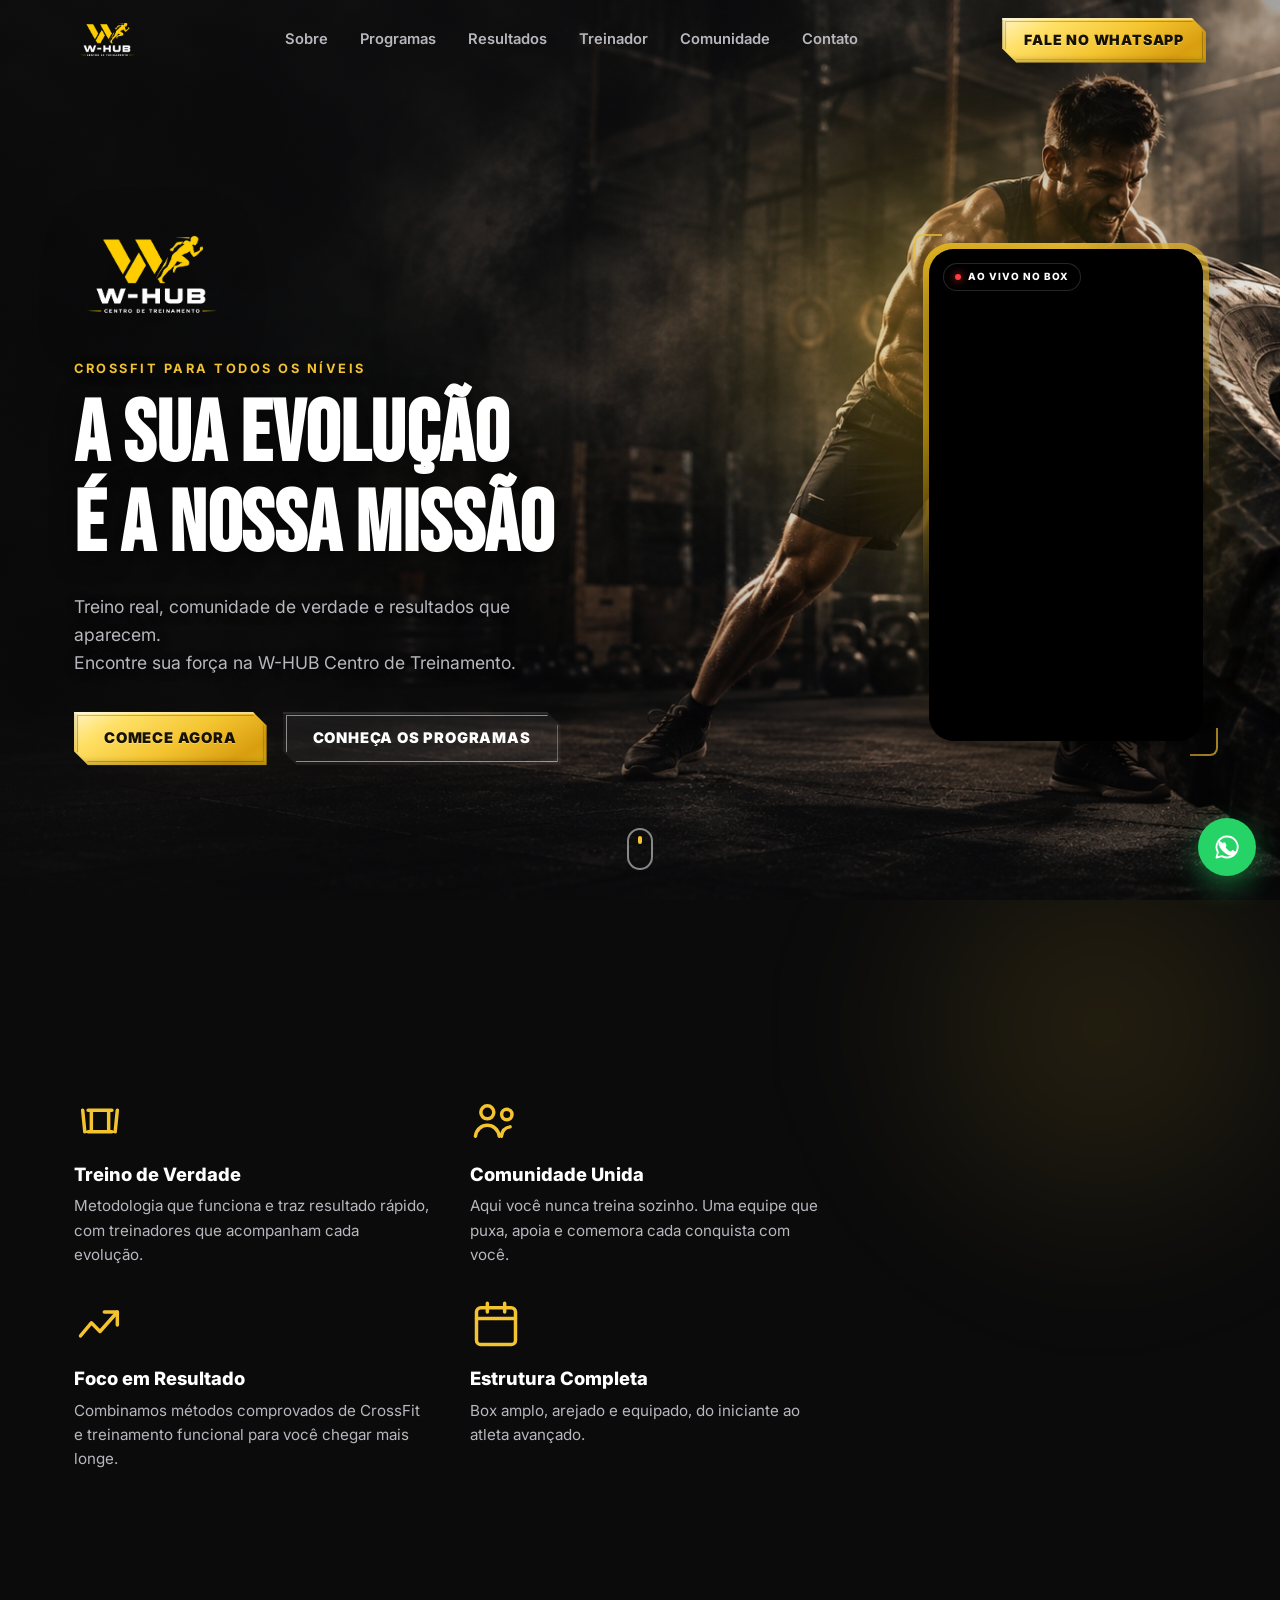
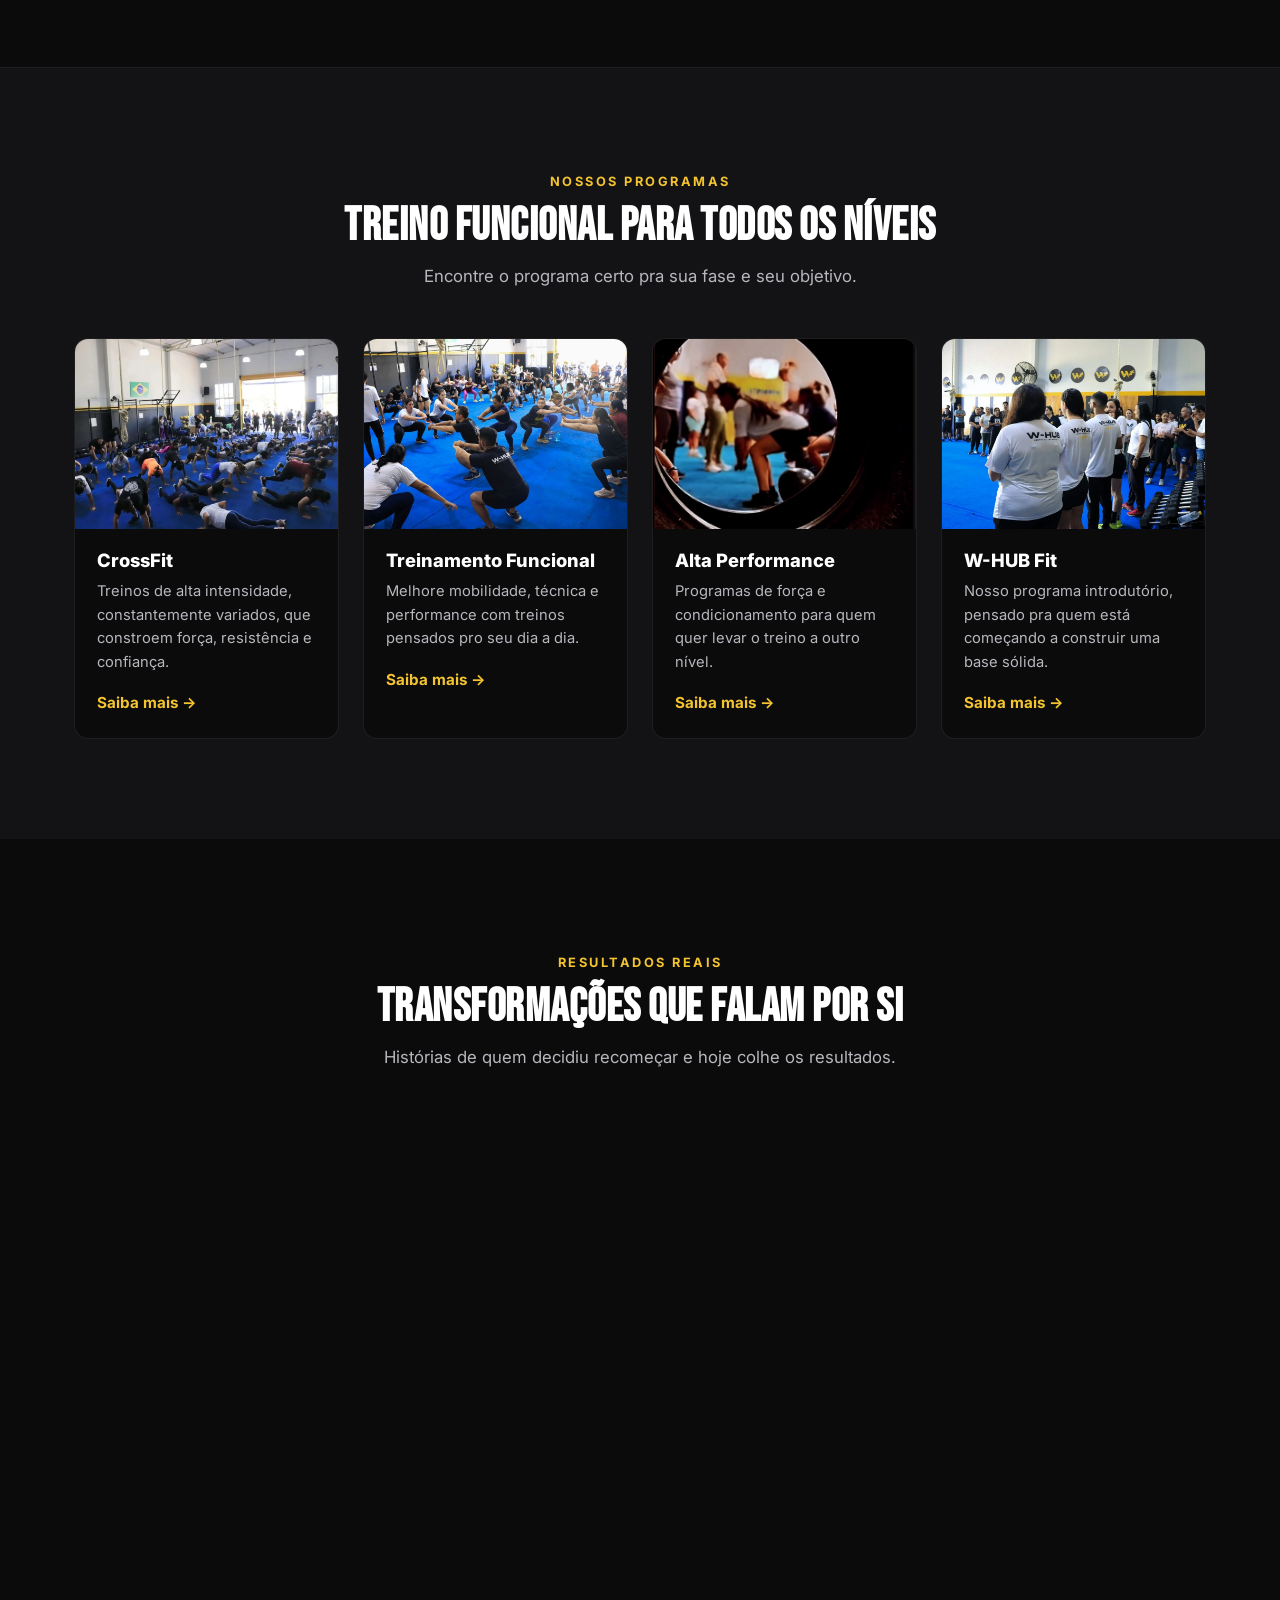
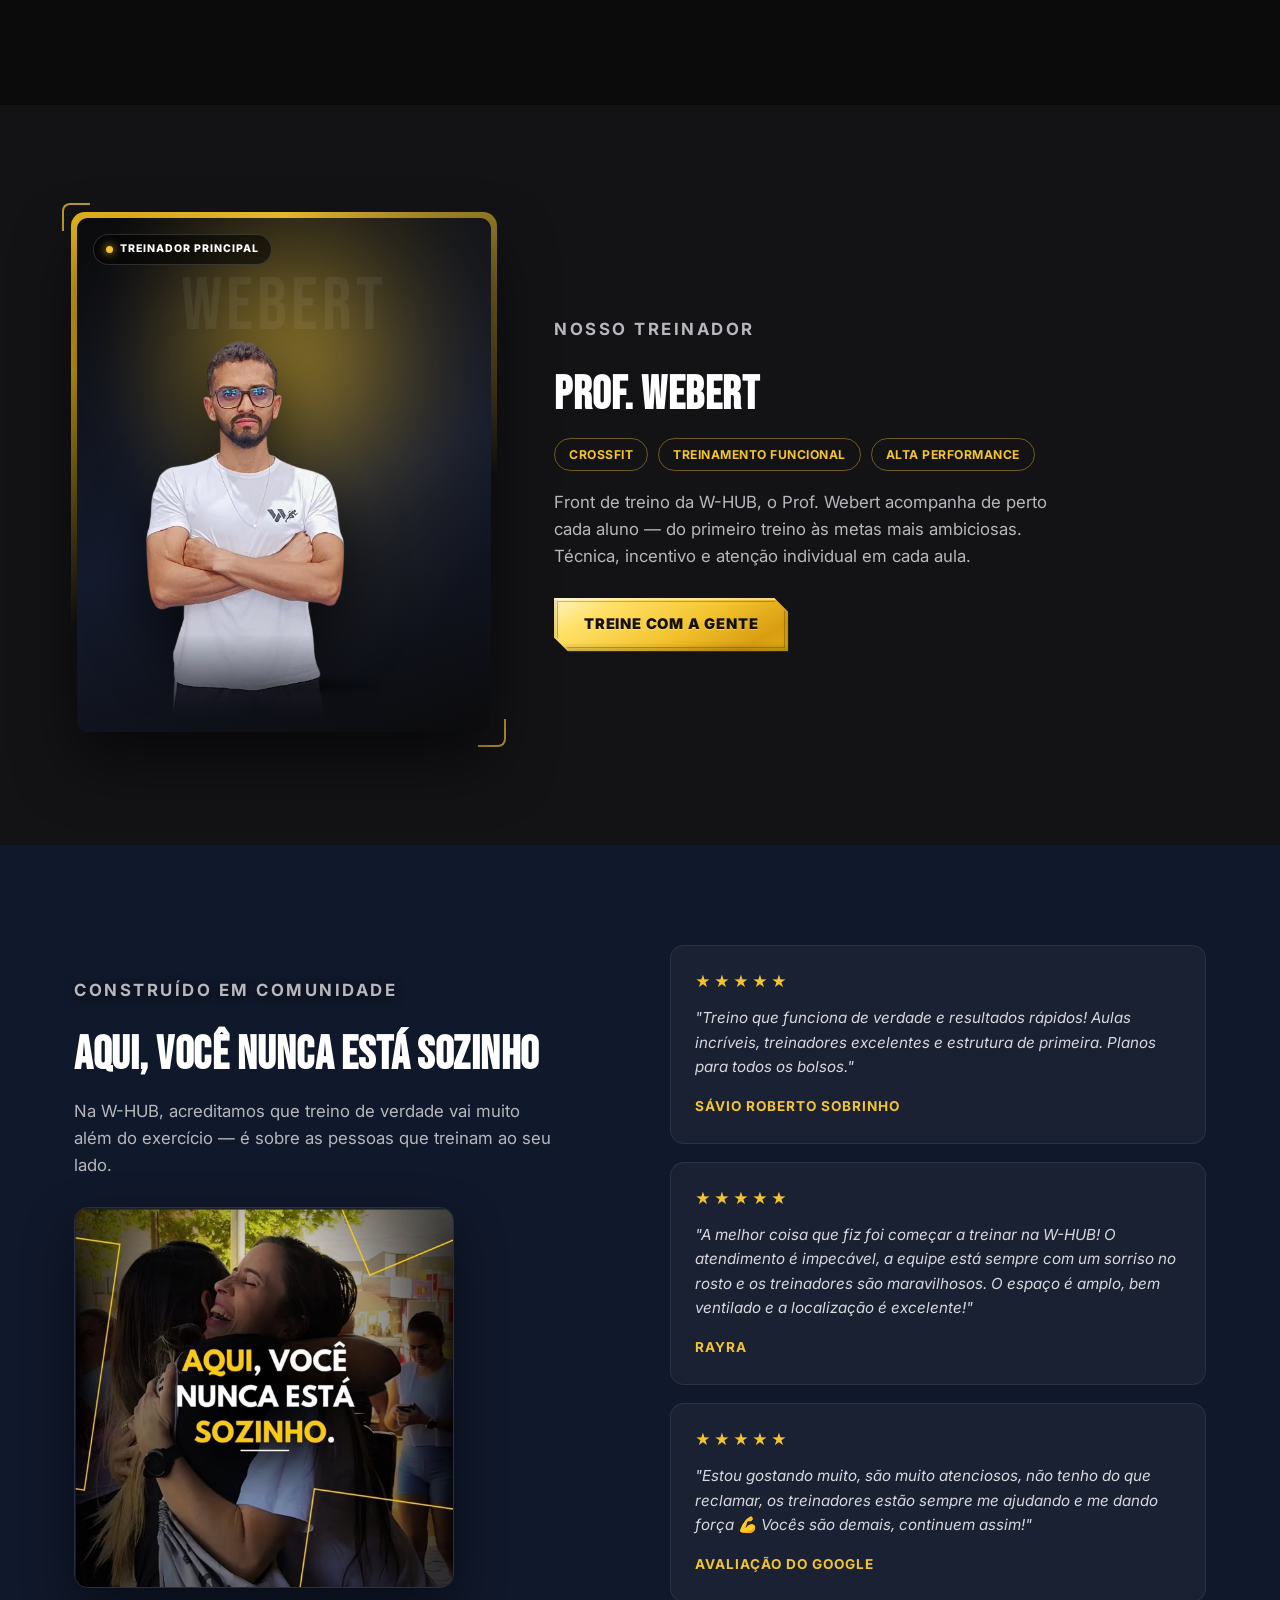
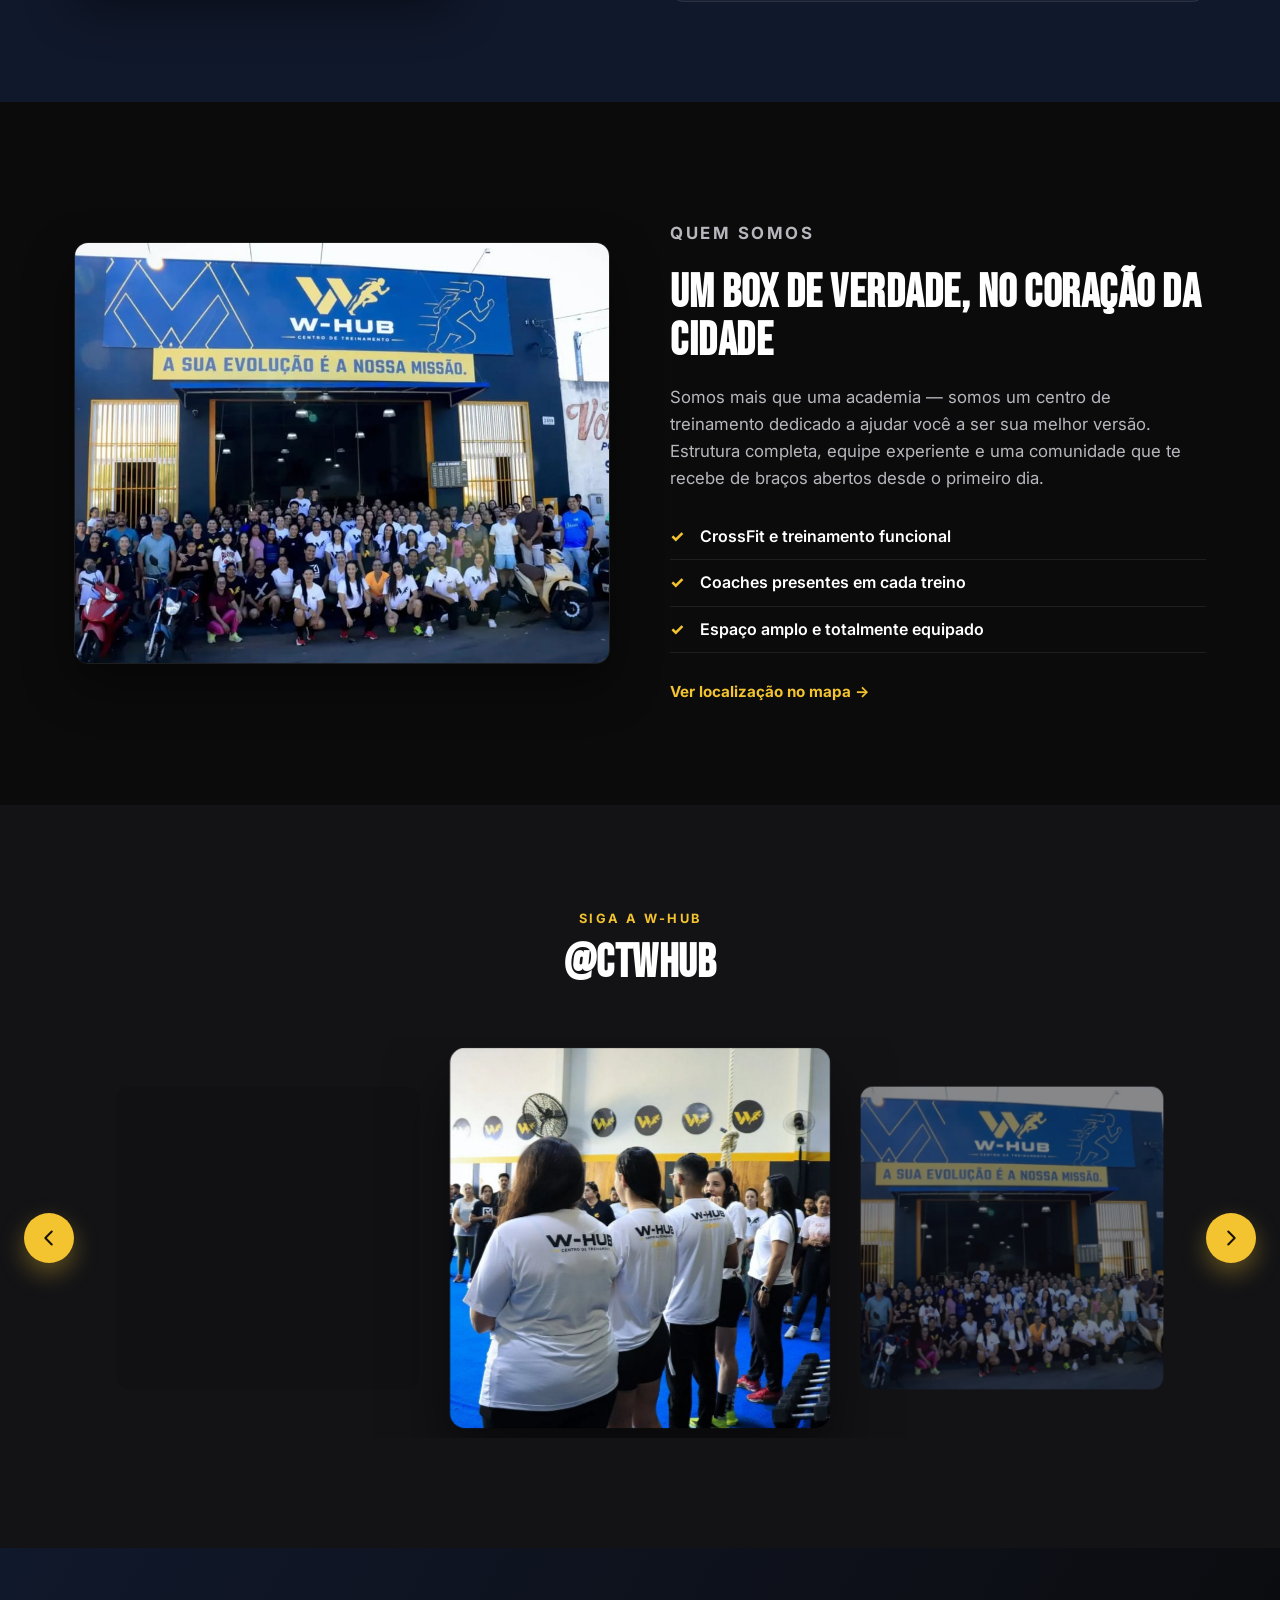
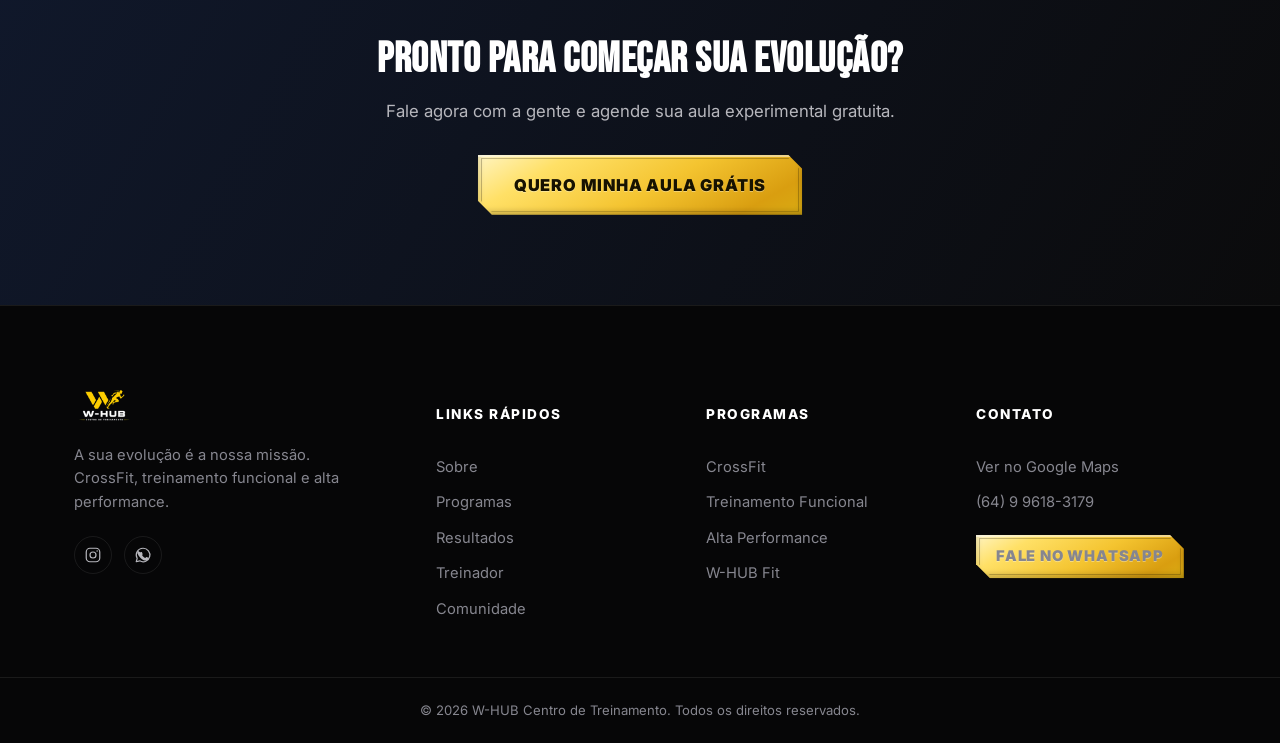
==== index.html @ dea5c598 "Add files via upload" ====
<!DOCTYPE html>
<html lang="pt-BR">
<head>
<meta charset="UTF-8">
<meta name="viewport" content="width=device-width, initial-scale=1.0">
<title>W-HUB Centro de Treinamento | CrossFit &amp; Alta Performance</title>
<meta name="description" content="W-HUB Centro de Treinamento. CrossFit, treinamento funcional e alta performance. Sua evolução é a nossa missão.">
<link rel="icon" href="assets/img/logo-transparente.png">
<link rel="preconnect" href="https://fonts.googleapis.com">
<link rel="preconnect" href="https://fonts.gstatic.com" crossorigin>
<link href="https://fonts.googleapis.com/css2?family=Bebas+Neue&family=Inter:wght@400;500;600;700;800&display=swap" rel="stylesheet">
<link rel="stylesheet" href="css/styles.css">
</head>
<body>

<!-- ===== HEADER ===== -->
<header class="header" id="header">
  <div class="container header__inner">
    <a href="#top" class="logo" id="navLogo">
      <img src="assets/img/logo-transparente.png" alt="W-HUB Centro de Treinamento">
    </a>

    <nav class="nav" id="nav">
      <a href="#sobre" class="nav__link">Sobre</a>
      <a href="#programas" class="nav__link">Programas</a>
      <a href="#resultados" class="nav__link">Resultados</a>
      <a href="#treinador" class="nav__link">Treinador</a>
      <a href="#comunidade" class="nav__link">Comunidade</a>
      <a href="#contato" class="nav__link">Contato</a>
    </nav>

    <a href="https://wa.me/5564996183179?text=Ol%C3%A1%2C%20quero%20come%C3%A7ar%20a%20treinar%20na%20W-HUB!" target="_blank" rel="noopener" class="btn btn--primary header__cta">
      Fale no WhatsApp
    </a>

    <button class="nav__toggle" id="navToggle" aria-label="Abrir menu" aria-expanded="false">
      <span></span><span></span><span></span>
    </button>
  </div>
</header>

<!-- ===== HERO ===== -->
<section class="hero" id="top">
  <img src="assets/img/hero-effect.jpg" alt="" class="hero__video">
  <div class="hero__overlay"></div>
  <div class="hero__glow" aria-hidden="true"></div>

  <div class="container hero__row">
    <div class="hero__content reveal">
      <img src="assets/img/logo-transparente.png" alt="W-HUB Centro de Treinamento" class="hero-logo" id="heroLogo">
      <p class="eyebrow eyebrow--light">CrossFit para todos os níveis</p>
      <h1 class="hero__title">A SUA EVOLUÇÃO<br>É A NOSSA MISSÃO</h1>
      <p class="hero__subtitle">Treino real, comunidade de verdade e resultados que aparecem.<br>Encontre sua força na W-HUB Centro de Treinamento.</p>
      <div class="hero__actions">
        <a href="https://wa.me/5564996183179?text=Ol%C3%A1%2C%20quero%20come%C3%A7ar%20a%20treinar%20na%20W-HUB!" target="_blank" rel="noopener" class="btn btn--primary">Comece Agora</a>
        <a href="#programas" class="btn btn--outline">Conheça os Programas</a>
      </div>
    </div>

    <div class="showcase-slot" id="heroSlot">
      <div class="flying-card" id="flyingCard">
        <div class="flying-card__glow" aria-hidden="true"></div>
        <div class="flying-card__frame">
          <div class="flying-card__frame-inner">
            <span class="flying-card__badge"><span class="dot"></span>AO VIVO NO BOX</span>
            <video muted loop playsinline autoplay><source src="assets/video/cortes-academia.mp4" type="video/mp4"></video>
          </div>
        </div>
        <span class="flying-card__corner flying-card__corner--tl" aria-hidden="true"></span>
        <span class="flying-card__corner flying-card__corner--br" aria-hidden="true"></span>
      </div>
    </div>
  </div>

  <a href="#pilares" class="hero__scroll" aria-label="Rolar para baixo"><span></span></a>
</section>

<!-- ===== PILARES ===== -->
<section class="pillars" id="pilares">
  <div class="pillars__glow" aria-hidden="true"></div>
  <div class="container pillars__row">
    <div class="pillars__icons">
      <div class="pillar reveal">
        <div class="pillar__icon">
          <svg viewBox="0 0 24 24" fill="none"><path d="M6.5 7h11M6.5 17h11M4 7l1 10M20 7l-1 10M8 7v10M16 7v10" stroke="currentColor" stroke-width="1.6" stroke-linecap="round" stroke-linejoin="round"/></svg>
        </div>
        <h3>Treino de Verdade</h3>
        <p>Metodologia que funciona e traz resultado rápido, com treinadores que acompanham cada evolução.</p>
      </div>
      <div class="pillar reveal">
        <div class="pillar__icon">
          <svg viewBox="0 0 24 24" fill="none"><circle cx="8" cy="8" r="3" stroke="currentColor" stroke-width="1.6"/><circle cx="17" cy="9" r="2.4" stroke="currentColor" stroke-width="1.6"/><path d="M2.5 19c.5-3.2 2.9-5 5.5-5s5 1.8 5.5 5M14.5 19c.3-2.4 1.9-4 4-4.3" stroke="currentColor" stroke-width="1.6" stroke-linecap="round"/></svg>
        </div>
        <h3>Comunidade Unida</h3>
        <p>Aqui você nunca treina sozinho. Uma equipe que puxa, apoia e comemora cada conquista com você.</p>
      </div>
      <div class="pillar reveal">
        <div class="pillar__icon">
          <svg viewBox="0 0 24 24" fill="none"><path d="M3 17l5-6 4 4 8-9" stroke="currentColor" stroke-width="1.6" stroke-linecap="round" stroke-linejoin="round"/><path d="M14 6h6v6" stroke="currentColor" stroke-width="1.6" stroke-linecap="round" stroke-linejoin="round"/></svg>
        </div>
        <h3>Foco em Resultado</h3>
        <p>Combinamos métodos comprovados de CrossFit e treinamento funcional para você chegar mais longe.</p>
      </div>
      <div class="pillar reveal">
        <div class="pillar__icon">
          <svg viewBox="0 0 24 24" fill="none"><rect x="3" y="4" width="18" height="17" rx="2" stroke="currentColor" stroke-width="1.6"/><path d="M3 9h18M8 2v4M16 2v4" stroke="currentColor" stroke-width="1.6" stroke-linecap="round"/></svg>
        </div>
        <h3>Estrutura Completa</h3>
        <p>Box amplo, arejado e equipado, do iniciante ao atleta avançado.</p>
      </div>
    </div>

    <div class="showcase-slot" id="pillarsSlot"></div>
  </div>
</section>

<!-- ===== PROGRAMAS ===== -->
<section class="programs" id="programas">
  <div class="container">
    <div class="section-head reveal">
      <p class="eyebrow">Nossos Programas</p>
      <h2>Treino funcional para todos os níveis</h2>
      <p class="section-head__desc">Encontre o programa certo pra sua fase e seu objetivo.</p>
    </div>

    <div class="programs__grid">
      <article class="program-card reveal">
        <div class="program-card__img"><img src="assets/img/alunos-1.jpg" alt="Aula de CrossFit na W-HUB"></div>
        <div class="program-card__body">
          <h3>CrossFit</h3>
          <p>Treinos de alta intensidade, constantemente variados, que constroem força, resistência e confiança.</p>
          <a href="https://wa.me/5564996183179?text=Quero%20saber%20mais%20sobre%20o%20CrossFit" target="_blank" rel="noopener" class="link-arrow">Saiba mais →</a>
        </div>
      </article>

      <article class="program-card reveal">
        <div class="program-card__img"><img src="assets/img/alunos-2.jpg" alt="Treinamento funcional em grupo"></div>
        <div class="program-card__body">
          <h3>Treinamento Funcional</h3>
          <p>Melhore mobilidade, técnica e performance com treinos pensados pro seu dia a dia.</p>
          <a href="https://wa.me/5564996183179?text=Quero%20saber%20mais%20sobre%20Treinamento%20Funcional" target="_blank" rel="noopener" class="link-arrow">Saiba mais →</a>
        </div>
      </article>

      <article class="program-card reveal">
        <div class="program-card__img"><img src="assets/img/alta-performance.jpg" alt="Treino de alta performance na W-HUB"></div>
        <div class="program-card__body">
          <h3>Alta Performance</h3>
          <p>Programas de força e condicionamento para quem quer levar o treino a outro nível.</p>
          <a href="https://wa.me/5564996183179?text=Quero%20saber%20mais%20sobre%20Alta%20Performance" target="_blank" rel="noopener" class="link-arrow">Saiba mais →</a>
        </div>
      </article>

      <article class="program-card reveal">
        <div class="program-card__img"><img src="assets/img/alunos-3.jpg" alt="Programa introdutório W-HUB Fit"></div>
        <div class="program-card__body">
          <h3>W-HUB Fit</h3>
          <p>Nosso programa introdutório, pensado pra quem está começando a construir uma base sólida.</p>
          <a href="https://wa.me/5564996183179?text=Quero%20come%C3%A7ar%20pelo%20W-HUB%20Fit" target="_blank" rel="noopener" class="link-arrow">Saiba mais →</a>
        </div>
      </article>
    </div>
  </div>
</section>

<!-- ===== ANTES E DEPOIS ===== -->
<section class="transformation" id="resultados">
  <div class="container">
    <div class="section-head reveal">
      <p class="eyebrow">Resultados Reais</p>
      <h2>Transformações que falam por si</h2>
      <p class="section-head__desc">Histórias de quem decidiu recomeçar e hoje colhe os resultados.</p>
    </div>

    <div class="transformation__compare">
      <figure class="transformation__frame reveal">
        <img src="assets/img/antes.jpg" alt="Antes: aluna decidiu recomeçar">
        <figcaption>Antes</figcaption>
      </figure>
      <div class="transformation__arrow reveal" aria-hidden="true">
        <svg viewBox="0 0 24 24" fill="none"><path d="M4 12h16M14 6l6 6-6 6" stroke="currentColor" stroke-width="2" stroke-linecap="round" stroke-linejoin="round"/></svg>
      </div>
      <figure class="transformation__frame reveal">
        <img src="assets/img/depois.jpg" alt="Depois: aluna treinando na W-HUB">
        <figcaption>Depois</figcaption>
      </figure>
    </div>
  </div>
</section>

<!-- ===== TREINADOR ===== -->
<section class="coach" id="treinador">
  <div class="container coach__inner">
    <div class="coach__showcase reveal">
      <div class="coach__panel">
        <div class="coach__panel-inner">
          <div class="coach__glow" aria-hidden="true"></div>
          <span class="coach__watermark" aria-hidden="true">WEBERT</span>
          <span class="coach__badge"><span class="dot"></span>TREINADOR PRINCIPAL</span>
          <img src="assets/img/coach-webert-transparente.png" alt="Prof. Webert, treinador da W-HUB" class="coach__cutout">
          <div class="coach__floor" aria-hidden="true"></div>
        </div>
      </div>
      <span class="coach__corner coach__corner--tl" aria-hidden="true"></span>
      <span class="coach__corner coach__corner--br" aria-hidden="true"></span>
    </div>
    <div class="coach__text reveal">
      <p class="eyebrow">Nosso Treinador</p>
      <h2>Prof. Webert</h2>
      <div class="coach__tags">
        <span>CrossFit</span>
        <span>Treinamento Funcional</span>
        <span>Alta Performance</span>
      </div>
      <p>Front de treino da W-HUB, o Prof. Webert acompanha de perto cada aluno — do primeiro treino às metas mais ambiciosas. Técnica, incentivo e atenção individual em cada aula.</p>
      <a href="https://wa.me/5564996183179?text=Quero%20treinar%20com%20o%20Prof.%20Webert" target="_blank" rel="noopener" class="btn btn--primary">Treine com a gente</a>
    </div>
  </div>
</section>

<!-- ===== COMUNIDADE / DEPOIMENTOS ===== -->
<section class="community" id="comunidade">
  <div class="container community__inner">
    <div class="community__intro reveal">
      <p class="eyebrow eyebrow--light">Construído em Comunidade</p>
      <h2>Aqui, você nunca está sozinho</h2>
      <p>Na W-HUB, acreditamos que treino de verdade vai muito além do exercício — é sobre as pessoas que treinam ao seu lado.</p>
      <img class="community__img" src="assets/img/comunidade.jpg" alt="Alunas se abraçando na W-HUB">
    </div>

    <div class="community__reviews">
      <div class="review-card reveal">
        <div class="stars">★★★★★</div>
        <p>"Treino que funciona de verdade e resultados rápidos! Aulas incríveis, treinadores excelentes e estrutura de primeira. Planos para todos os bolsos."</p>
        <span class="review-card__author">Sávio Roberto Sobrinho</span>
      </div>
      <div class="review-card reveal">
        <div class="stars">★★★★★</div>
        <p>"A melhor coisa que fiz foi começar a treinar na W-HUB! O atendimento é impecável, a equipe está sempre com um sorriso no rosto e os treinadores são maravilhosos. O espaço é amplo, bem ventilado e a localização é excelente!"</p>
        <span class="review-card__author">Rayra</span>
      </div>
      <div class="review-card reveal">
        <div class="stars">★★★★★</div>
        <p>"Estou gostando muito, são muito atenciosos, não tenho do que reclamar, os treinadores estão sempre me ajudando e me dando força 💪 Vocês são demais, continuem assim!"</p>
        <span class="review-card__author">Avaliação do Google</span>
      </div>
    </div>
  </div>
</section>

<!-- ===== SOBRE / FACHADA ===== -->
<section class="about" id="sobre">
  <div class="container about__inner">
    <div class="about__img reveal">
      <img src="assets/img/fachada.jpg" alt="Fachada da W-HUB Centro de Treinamento">
    </div>
    <div class="about__text reveal">
      <p class="eyebrow">Quem Somos</p>
      <h2>Um box de verdade, no coração da cidade</h2>
      <p>Somos mais que uma academia — somos um centro de treinamento dedicado a ajudar você a ser sua melhor versão. Estrutura completa, equipe experiente e uma comunidade que te recebe de braços abertos desde o primeiro dia.</p>
      <ul class="about__list">
        <li>CrossFit e treinamento funcional</li>
        <li>Coaches presentes em cada treino</li>
        <li>Espaço amplo e totalmente equipado</li>
      </ul>
      <a href="https://maps.app.goo.gl/DdHtDX8jve7Gozn39" target="_blank" rel="noopener" class="link-arrow">Ver localização no mapa →</a>
    </div>
  </div>
</section>

<!-- ===== INSTAGRAM GRID ===== -->
<section class="feed">
  <div class="container">
    <div class="section-head reveal">
      <p class="eyebrow">Siga a W-HUB</p>
      <h2><a href="https://instagram.com/ctwhub" target="_blank" rel="noopener" class="feed__handle">@ctwhub</a></h2>
    </div>
  </div>
  <div class="feed__carousel">
    <button class="feed__nav feed__nav--prev" id="feedPrev" aria-label="Foto anterior">
      <svg viewBox="0 0 24 24" fill="none"><path d="M15 5l-7 7 7 7" stroke="currentColor" stroke-width="2.2" stroke-linecap="round" stroke-linejoin="round"/></svg>
    </button>

    <div class="feed__viewport">
      <div class="feed__track" id="feedTrack">
        <div class="feed__slide"><img src="assets/img/alunos-1.jpg" alt="Alunos treinando"></div>
        <div class="feed__slide"><img src="assets/img/alunos-2.jpg" alt="Agachamento em grupo"></div>
        <div class="feed__slide feed__slide--video">
          <video muted loop playsinline autoplay><source src="assets/video/treino.mp4" type="video/mp4"></video>
        </div>
        <div class="feed__slide"><img src="assets/img/alunos-3.jpg" alt="Equipe W-HUB"></div>
        <div class="feed__slide"><img src="assets/img/fachada.jpg" alt="Fachada W-HUB"></div>
        <div class="feed__slide feed__slide--video">
          <video muted loop playsinline autoplay><source src="assets/video/sessao-treino.mp4" type="video/mp4"></video>
        </div>
      </div>
    </div>

    <button class="feed__nav feed__nav--next" id="feedNext" aria-label="Próxima foto">
      <svg viewBox="0 0 24 24" fill="none"><path d="M9 5l7 7-7 7" stroke="currentColor" stroke-width="2.2" stroke-linecap="round" stroke-linejoin="round"/></svg>
    </button>
  </div>
</section>

<!-- ===== CTA FINAL ===== -->
<section class="cta-final">
  <div class="container cta-final__inner reveal">
    <h2>Pronto para começar sua evolução?</h2>
    <p>Fale agora com a gente e agende sua aula experimental gratuita.</p>
    <a href="https://wa.me/5564996183179?text=Ol%C3%A1%2C%20quero%20agendar%20uma%20aula%20experimental!" target="_blank" rel="noopener" class="btn btn--primary btn--lg">Quero minha aula grátis</a>
  </div>
</section>

<!-- ===== FOOTER ===== -->
<footer class="footer" id="contato">
  <div class="container footer__grid">
    <div class="footer__brand">
      <img src="assets/img/logo-transparente.png" alt="W-HUB Centro de Treinamento" class="footer__logo">
      <p>A sua evolução é a nossa missão. CrossFit, treinamento funcional e alta performance.</p>
      <div class="footer__social">
        <a href="https://instagram.com/ctwhub" aria-label="Instagram" target="_blank" rel="noopener">
          <svg viewBox="0 0 24 24" fill="none"><rect x="3" y="3" width="18" height="18" rx="5" stroke="currentColor" stroke-width="1.6"/><circle cx="12" cy="12" r="4" stroke="currentColor" stroke-width="1.6"/><circle cx="17.5" cy="6.5" r="1" fill="currentColor"/></svg>
        </a>
        <a href="https://wa.me/5564996183179" aria-label="WhatsApp" target="_blank" rel="noopener">
          <svg viewBox="0 0 24 24" fill="none"><path d="M12 3a9 9 0 0 0-7.8 13.4L3 21l4.7-1.2A9 9 0 1 0 12 3Z" stroke="currentColor" stroke-width="1.6" stroke-linejoin="round"/><path d="M8.5 8.7c.2-.6.6-.6 1-.6h.5c.2 0 .5 0 .7.5s.7 1.7.8 1.9c.1.2.1.4 0 .6-.1.2-.2.3-.4.5-.2.2-.4.4-.2.7.2.4 1 1.5 2 2.3 1.1.9 1.7 1.1 2 1.2.3.1.5.1.6-.1.2-.2.6-.7.8-1 .2-.2.4-.2.6-.1.2.1 1.6.8 1.9 1 .3.1.5.2.6.3.1.2.1 1-.3 1.8-.3.9-1.9 1.6-2.6 1.7-.7.1-1.3.2-2.6-.2-.9-.2-2.5-.8-4.5-2.6-2.3-2-3.5-4.2-3.7-4.6-.2-.5-1-1.5-1-2.9 0-1.3.7-2 1-2.3Z" fill="currentColor"/></svg>
        </a>
      </div>
    </div>

    <div class="footer__col">
      <h4>Links Rápidos</h4>
      <a href="#sobre">Sobre</a>
      <a href="#programas">Programas</a>
      <a href="#resultados">Resultados</a>
      <a href="#treinador">Treinador</a>
      <a href="#comunidade">Comunidade</a>
    </div>

    <div class="footer__col">
      <h4>Programas</h4>
      <a href="#programas">CrossFit</a>
      <a href="#programas">Treinamento Funcional</a>
      <a href="#programas">Alta Performance</a>
      <a href="#programas">W-HUB Fit</a>
    </div>

    <div class="footer__col">
      <h4>Contato</h4>
      <a href="https://maps.app.goo.gl/DdHtDX8jve7Gozn39" target="_blank" rel="noopener">Ver no Google Maps</a>
      <a href="https://wa.me/5564996183179" target="_blank" rel="noopener">(64) 9 9618-3179</a>
      <a href="#" class="footer__final-cta btn btn--primary">Fale no WhatsApp</a>
    </div>
  </div>

  <div class="footer__bottom">
    <p>&copy; 2026 W-HUB Centro de Treinamento. Todos os direitos reservados.</p>
  </div>
</footer>

<a href="https://wa.me/5564996183179?text=Ol%C3%A1%2C%20quero%20come%C3%A7ar%20a%20treinar%20na%20W-HUB!" target="_blank" rel="noopener" class="whatsapp-float" aria-label="Falar no WhatsApp">
  <svg viewBox="0 0 24 24" fill="none"><path d="M12 3a9 9 0 0 0-7.8 13.4L3 21l4.7-1.2A9 9 0 1 0 12 3Z" stroke="currentColor" stroke-width="1.6" stroke-linejoin="round"/><path d="M8.5 8.7c.2-.6.6-.6 1-.6h.5c.2 0 .5 0 .7.5s.7 1.7.8 1.9c.1.2.1.4 0 .6-.1.2-.2.3-.4.5-.2.2-.4.4-.2.7.2.4 1 1.5 2 2.3 1.1.9 1.7 1.1 2 1.2.3.1.5.1.6-.1.2-.2.6-.7.8-1 .2-.2.4-.2.6-.1.2.1 1.6.8 1.9 1 .3.1.5.2.6.3.1.2.1 1-.3 1.8-.3.9-1.9 1.6-2.6 1.7-.7.1-1.3.2-2.6-.2-.9-.2-2.5-.8-4.5-2.6-2.3-2-3.5-4.2-3.7-4.6-.2-.5-1-1.5-1-2.9 0-1.3.7-2 1-2.3Z" fill="currentColor"/></svg>
</a>

<script src="js/script.js"></script>
</body>
</html>
---- css/styles.css ----
/* ===== Tokens ===== */
:root{
  --bg: #0b0b0c;
  --bg-alt: #131316;
  --navy: #10182b;
  --navy-light: #16213e;
  --yellow: #f4c430;
  --yellow-dark: #d9ab12;
  --white: #ffffff;
  --gray: #b7b7bd;
  --gray-dim: #86868f;
  --border: rgba(255,255,255,0.08);
  --radius: 14px;
  --shadow: 0 20px 50px rgba(0,0,0,0.45);
  --font-display: "Bebas Neue", "Arial Narrow", sans-serif;
  --font-body: "Inter", system-ui, -apple-system, sans-serif;
  --container: 1180px;
}

*,*::before,*::after{ box-sizing: border-box; }
html{ scroll-behavior: smooth; }
body{
  margin:0;
  background: var(--bg);
  color: var(--white);
  font-family: var(--font-body);
  line-height: 1.6;
  -webkit-font-smoothing: antialiased;
  overflow-x: hidden;
}
img,video{ max-width:100%; display:block; }
a{ color:inherit; text-decoration:none; }
ul{ list-style:none; margin:0; padding:0; }
h1,h2,h3{ font-family: var(--font-display); letter-spacing: 0.5px; line-height:1.05; margin:0; }
h2{ font-size: clamp(2rem, 4vw, 2.9rem); }
h3{ font-size: 1.4rem; }
p{ margin:0; }

.container{
  width:100%;
  max-width: var(--container);
  margin: 0 auto;
  padding: 0 24px;
}

/* ===== Buttons ===== */
.btn{
  --cut: 14px;
  display:inline-flex;
  align-items:center;
  justify-content:center;
  gap:8px;
  padding: 15px 30px;
  font-weight: 900;
  font-size: 0.92rem;
  letter-spacing: 0.8px;
  text-transform: uppercase;
  border: none;
  position: relative;
  isolation: isolate;
  overflow: hidden;
  clip-path: polygon(0 0, calc(100% - var(--cut)) 0, 100% var(--cut), 100% 100%, var(--cut) 100%, 0 calc(100% - var(--cut)));
  transition: transform .25s ease, box-shadow .25s ease, background .25s ease, color .25s ease;
  cursor:pointer;
  white-space: nowrap;
}
.btn::before{
  content:"";
  position: absolute;
  inset: 3px;
  clip-path: polygon(0 0, calc(100% - (var(--cut) - 3px)) 0, 100% calc(var(--cut) - 3px), 100% 100%, calc(var(--cut) - 3px) 100%, 0 calc(100% - (var(--cut) - 3px)));
  pointer-events: none;
  z-index: 1;
}
.btn::after{
  content:"";
  position: absolute;
  top: 0; left: -75%;
  width: 45%; height: 100%;
  background: linear-gradient(115deg, transparent 0%, rgba(255,255,255,0.7) 50%, transparent 100%);
  transform: skewX(-22deg);
  transition: left .7s ease;
  pointer-events: none;
  z-index: 3;
}
.btn:hover::after{ left: 130%; }
.btn--primary{
  background: linear-gradient(150deg, #fff4c2 0%, #ffe066 22%, var(--yellow) 55%, #d99e10 85%, var(--yellow-dark) 100%);
  color: #171200;
  text-shadow: 0 1px 0 rgba(255,255,255,0.35);
  box-shadow:
    0 14px 30px rgba(244,196,48,0.4),
    0 2px 0 rgba(255,255,255,0.5) inset,
    0 -3px 6px rgba(23,18,0,0.25) inset;
}
.btn--primary::before{ border: 1px solid rgba(23,18,0,0.25); }
.btn--primary:hover{
  transform: translateY(-3px);
  box-shadow:
    0 20px 38px rgba(244,196,48,0.55),
    0 2px 0 rgba(255,255,255,0.55) inset,
    0 -3px 6px rgba(23,18,0,0.3) inset;
}
.btn--outline{
  background: rgba(255,255,255,0.05);
  color: var(--white);
  box-shadow: 0 2px 0 rgba(255,255,255,0.08) inset;
}
.btn--outline::before{ border: 1.5px solid rgba(255,255,255,0.5); }
.btn--outline:hover{
  background: rgba(255,255,255,0.1);
  transform: translateY(-3px);
  box-shadow: 0 12px 26px rgba(0,0,0,0.35), 0 2px 0 rgba(255,255,255,0.12) inset;
}
.btn--outline:hover::before{ border-color: var(--white); }
.btn--lg{ padding: 17px 36px; font-size: 1.02rem; }

.eyebrow{
  display:inline-block;
  color: var(--yellow);
  font-weight: 700;
  font-size: 0.8rem;
  letter-spacing: 2.5px;
  text-transform: uppercase;
  margin-bottom: 10px;
}
.eyebrow--light{ color: var(--yellow); text-shadow: 0 2px 10px rgba(0,0,0,0.65); }

.link-arrow{
  color: var(--yellow);
  font-weight: 700;
  font-size: 0.95rem;
  transition: gap .2s ease, opacity .2s ease;
}
.link-arrow:hover{ opacity: 0.8; }

.section-head{ text-align:center; max-width: 640px; margin: 0 auto 48px; }
.section-head__desc{ color: var(--gray); margin-top: 12px; font-size: 1.05rem; }

/* ===== Reveal animation ===== */
.reveal{
  opacity: 0;
  transform: translateY(28px);
  transition: opacity .7s ease, transform .7s ease;
}
.reveal.is-visible{ opacity: 1; transform: translateY(0); }

/* ===== Header ===== */
.header{
  position: fixed;
  top:0; left:0; right:0;
  z-index: 1000;
  padding: 18px 0;
  background: transparent;
  transition: background .3s ease, padding .3s ease, box-shadow .3s ease;
}
.header.is-scrolled{
  background: rgba(11,11,12,0.92);
  backdrop-filter: blur(10px);
  padding: 12px 0;
  box-shadow: 0 8px 24px rgba(0,0,0,0.35);
  border-bottom: 1px solid var(--border);
}
.header__inner{
  display:flex;
  align-items:center;
  justify-content: space-between;
  gap: 24px;
}
.logo{ display:inline-block; }
.logo img{
  height: 44px;
  width: auto;
  opacity: 0;
  will-change: opacity;
}
.nav{
  display:flex;
  align-items:center;
  gap: 32px;
  margin: 0 auto;
}
.nav__link{
  font-size: 0.92rem;
  font-weight: 600;
  color: var(--gray);
  transition: color .2s ease;
  position: relative;
}
.nav__link:hover{ color: var(--white); }
.nav__link::after{
  content:"";
  position:absolute; left:0; bottom:-6px;
  width:0; height:2px; background: var(--yellow);
  transition: width .25s ease;
}
.nav__link:hover::after{ width:100%; }

.header__cta{ padding: 11px 22px; font-size: 0.88rem; }

.nav__toggle{
  display:none;
  flex-direction:column;
  justify-content:center;
  gap:5px;
  width: 42px; height:42px;
  background: rgba(255,255,255,0.06);
  border:1px solid var(--border);
  border-radius: 8px;
  cursor:pointer;
}
.nav__toggle span{
  display:block;
  width: 20px; height:2px;
  background: var(--white);
  margin: 0 auto;
  transition: transform .25s ease, opacity .25s ease;
}
.nav__toggle.is-open span:nth-child(1){ transform: translateY(7px) rotate(45deg); }
.nav__toggle.is-open span:nth-child(2){ opacity:0; }
.nav__toggle.is-open span:nth-child(3){ transform: translateY(-7px) rotate(-45deg); }

/* ===== Hero ===== */
.hero{
  position: relative;
  min-height: 100vh;
  display: flex;
  align-items: center;
  overflow: hidden;
  background: var(--bg);
}
.hero__video{
  position: absolute; inset: 0;
  width: 100%; height: 100%;
  object-fit: cover;
  z-index: 0;
}
.hero__overlay{
  position: absolute; inset: 0;
  background:
    linear-gradient(100deg, rgba(11,11,12,0.78) 0%, rgba(11,11,12,0.45) 40%, rgba(11,11,12,0.14) 64%, rgba(11,11,12,0.05) 100%),
    linear-gradient(180deg, rgba(11,11,12,0.32) 0%, rgba(11,11,12,0) 30%, rgba(11,11,12,0) 66%, rgba(11,11,12,0.55) 100%);
  z-index: 1;
}
.hero__glow{
  position: absolute;
  top: 6%; right: 4%;
  width: 44vw; max-width: 600px; aspect-ratio: 1/1;
  background: radial-gradient(circle, rgba(244,196,48,0.4) 0%, rgba(244,196,48,0.1) 45%, transparent 72%);
  filter: blur(50px);
  z-index: 1;
  animation: backstageGlow 5s ease-in-out infinite;
}

.hero__row{
  position: relative;
  z-index: 3;
  display: flex;
  align-items: center;
  justify-content: space-between;
  gap: 50px;
  padding-top: 90px;
}
.hero__content{
  flex: 1 1 560px;
  max-width: 640px;
}

/* -- vitrine de vídeo que "voa" do hero para os pilares -- */
.showcase-slot{
  position: relative;
  flex: 0 0 auto;
  width: min(280px, 30vw);
  min-width: 220px;
  aspect-ratio: 9/16;
}
#pillarsSlot{
  width: min(330px, 34vw);
  min-width: 250px;
}
.flying-card{
  position: relative;
  width: 100%;
  height: 100%;
  animation: backstageFloat 5s ease-in-out infinite;
}
.flying-card.is-flying{
  position: fixed;
  top: 0; left: 0;
  margin: 0;
  animation: none;
  z-index: 500;
  will-change: transform;
}
.flying-card__glow{
  position: absolute;
  inset: -10%;
  background: radial-gradient(circle, rgba(244,196,48,0.35) 0%, rgba(244,196,48,0.08) 45%, transparent 72%);
  filter: blur(30px);
  z-index: 0;
  animation: backstageGlow 4s ease-in-out infinite;
}
.flying-card__frame{
  position: absolute;
  inset: 0;
  z-index: 1;
  padding: 3px;
  border-radius: 28px;
  isolation: isolate;
}
.flying-card__frame::before{
  content:"";
  position: absolute;
  inset: -3px;
  border-radius: inherit;
  background: conic-gradient(from 0deg, var(--yellow), transparent 25%, transparent 65%, var(--yellow-dark), var(--yellow));
  animation: backstageSpin 5s linear infinite;
  z-index: -1;
}
.flying-card__frame-inner{
  position: relative;
  width:100%; height:100%;
  border-radius: 25px;
  overflow: hidden;
  background: #000;
  box-shadow: 0 25px 60px rgba(0,0,0,0.55);
}
.flying-card__frame-inner video{ width:100%; height:100%; object-fit:cover; }
.flying-card__frame-inner::after{
  content:"";
  position:absolute; inset:0;
  background: radial-gradient(ellipse at center, transparent 55%, rgba(0,0,0,0.55) 100%);
  pointer-events:none;
}
.flying-card__badge{
  position:absolute;
  top: 14px; left: 14px;
  z-index: 2;
  display:flex; align-items:center; gap:7px;
  background: rgba(0,0,0,0.55);
  backdrop-filter: blur(6px);
  border: 1px solid rgba(255,255,255,0.15);
  color: var(--white);
  font-size: 0.62rem;
  font-weight: 800;
  letter-spacing: 1px;
  text-transform: uppercase;
  padding: 5px 11px;
  border-radius: 999px;
}
.flying-card__badge .dot{
  width:6px; height:6px;
  border-radius:50%;
  background: #ff3b3b;
  box-shadow: 0 0 8px #ff3b3b;
  animation: backstagePulseDot 1.4s ease-in-out infinite;
}
.flying-card__corner{
  position:absolute;
  width: 28px; height: 28px;
  border: 2px solid var(--yellow);
  opacity: 0.75;
  z-index: 0;
}
.flying-card__corner--tl{ top:-12px; left:-12px; border-right:none; border-bottom:none; border-radius: 8px 0 0 0; }
.flying-card__corner--br{ bottom:-12px; right:-12px; border-left:none; border-top:none; border-radius: 0 0 8px 0; }

@media (max-width: 560px){
  #heroSlot, #pillarsSlot{ display: none; }
}
.hero-logo{
  height: clamp(64px, 8vw, 108px);
  width: auto;
  margin-bottom: 28px;
  filter: drop-shadow(0 14px 30px rgba(0,0,0,0.55));
  will-change: opacity, transform;
}
.hero__title{
  font-size: clamp(2.8rem, 7vw, 5.4rem);
  color: var(--white);
  text-transform: uppercase;
  text-shadow: 0 6px 24px rgba(0,0,0,0.6);
}
.hero__title br{ display:block; }
.hero__subtitle{
  color: var(--gray);
  font-size: 1.1rem;
  max-width: 520px;
  margin: 22px 0 34px;
  text-shadow: 0 2px 10px rgba(0,0,0,0.6);
}
.hero__actions{ display:flex; gap:16px; flex-wrap:wrap; }

.hero__scroll{
  position:absolute;
  bottom: 30px; left:50%;
  transform: translateX(-50%);
  z-index: 2;
  width: 26px; height:42px;
  border: 2px solid rgba(255,255,255,0.5);
  border-radius: 20px;
}
.hero__scroll span{
  position:absolute; top:6px; left:50%;
  width:4px; height:8px;
  background: var(--yellow);
  border-radius: 2px;
  transform: translateX(-50%);
  animation: scrollDot 1.6s infinite;
}
@keyframes scrollDot{
  0%{ opacity:1; top:6px; }
  70%{ opacity:0; top:20px; }
  100%{ opacity:0; top:6px; }
}

/* ===== Pillars ===== */
.pillars{
  position: relative;
  overflow: hidden;
  background: var(--bg);
  padding: 90px 0;
  border-bottom: 1px solid var(--border);
}
.pillars__glow{
  position: absolute;
  top: -20%; right: -8%;
  width: 46vw; max-width: 560px; aspect-ratio: 1/1;
  background: radial-gradient(circle, rgba(244,196,48,0.12) 0%, transparent 70%);
  filter: blur(60px);
  z-index: 0;
  pointer-events: none;
}
.pillars__row{
  position: relative;
  z-index: 2;
  display: flex;
  align-items: center;
  justify-content: space-between;
  gap: 50px;
}
.pillars__icons{
  flex: 1 1 auto;
  display:grid;
  grid-template-columns: repeat(2, 1fr);
  gap: 32px 40px;
}
.pillar__icon{
  width: 52px; height:52px;
  color: var(--yellow);
  margin-bottom: 18px;
}
.pillar h3{ margin-bottom: 10px; font-family: var(--font-body); font-weight:800; font-size:1.15rem; letter-spacing:0; text-transform: none; }
.pillar p{ color: var(--gray); font-size: 0.95rem; }

/* ===== Programs ===== */
.programs{ background: var(--bg-alt); padding: 100px 0; }
.programs__grid{
  display:grid;
  grid-template-columns: repeat(4, 1fr);
  gap: 24px;
}
.program-card{
  background: var(--bg);
  border: 1px solid var(--border);
  border-radius: var(--radius);
  overflow:hidden;
  transition: transform .3s ease, box-shadow .3s ease, border-color .3s ease;
}
.program-card:hover{
  transform: translateY(-8px);
  box-shadow: var(--shadow);
  border-color: rgba(244,196,48,0.35);
}
.program-card__img{ height: 190px; overflow:hidden; }
.program-card__img img{ width:100%; height:100%; object-fit:cover; transition: transform .5s ease; }
.program-card:hover .program-card__img img{ transform: scale(1.08); }
.program-card__body{ padding: 22px; }
.program-card__body h3{ font-family: var(--font-body); font-weight:800; font-size:1.15rem; letter-spacing:0; text-transform:none; margin-bottom:10px; }
.program-card__body p{ color: var(--gray); font-size: 0.92rem; margin-bottom: 16px; min-height: 66px; }

/* ===== Transformation (antes/depois) ===== */
.transformation{ background: var(--bg); padding: 110px 0; overflow: hidden; }
.transformation__compare{
  display:flex;
  align-items:center;
  justify-content:center;
  gap: 36px;
  max-width: 1080px;
  margin: 0 auto;
}
.transformation__frame{
  margin:0;
  flex: 1;
  position:relative;
  border-radius: var(--radius);
  overflow:hidden;
  border: 1px solid var(--border);
  box-shadow: 0 30px 60px rgba(0,0,0,0.5);
  background: #000;
  transition: transform .4s ease, box-shadow .4s ease, border-color .4s ease;
}
.transformation__frame:hover{
  transform: translateY(-6px);
  box-shadow: 0 40px 70px rgba(0,0,0,0.6);
  border-color: rgba(244,196,48,0.35);
}
.transformation__frame img{
  width:100%;
  aspect-ratio: 1 / 1;
  object-fit: cover;
  transition: transform .6s ease;
}
.transformation__frame:hover img{ transform: scale(1.06); }
.transformation__frame figcaption{
  position:absolute; bottom:20px; left:20px;
  background: var(--yellow);
  color:#171200;
  font-weight:800;
  font-size:0.82rem;
  letter-spacing:1.5px;
  text-transform:uppercase;
  padding: 7px 16px;
  border-radius: 999px;
  box-shadow: 0 8px 20px rgba(244,196,48,0.35);
}
.transformation__arrow{
  flex-shrink:0;
  width: 56px; height:56px;
  border-radius:50%;
  background: var(--yellow);
  color:#171200;
  display:flex; align-items:center; justify-content:center;
  box-shadow: 0 10px 26px rgba(244,196,48,0.4);
  animation: transformationArrowPulse 2.2s ease-in-out infinite;
}
@keyframes transformationArrowPulse{
  0%,100%{ transform: scale(1); }
  50%{ transform: scale(1.1); }
}

/* -- entrada em sequência, tipo apresentação -- */
.transformation__frame.reveal,
.transformation__arrow.reveal{
  opacity: 0;
  transform: translateY(80px) scale(0.92);
  transition: opacity .9s cubic-bezier(0.16,1,0.3,1), transform .9s cubic-bezier(0.16,1,0.3,1);
}
.transformation__frame.reveal.is-visible,
.transformation__arrow.reveal.is-visible{
  opacity: 1;
  transform: translateY(0) scale(1);
}
.transformation__frame.reveal:nth-of-type(1){ transition-delay: 0ms; }
.transformation__arrow.reveal{ transition-delay: 200ms; }
.transformation__frame.reveal:nth-of-type(2){ transition-delay: 380ms; }
.transformation__frame.reveal.is-visible:hover{ transform: translateY(-6px) scale(1); }
.transformation__arrow svg{ width:24px; height:24px; }

/* ===== Coach ===== */
.coach{ background: var(--bg-alt); padding: 110px 0; }
.coach__inner{
  display:grid;
  grid-template-columns: 420px 1fr;
  gap: 60px;
  align-items:center;
}

/* -- vitrine do treinador: recorte sem fundo, borda giratória, glow e "piso" -- */
.coach__showcase{
  position: relative;
  animation: backstageFloat 6s ease-in-out infinite;
}
.coach__panel{
  position: relative;
  z-index: 1;
  height: 520px;
  padding: 3px;
  border-radius: var(--radius);
  isolation: isolate;
}
.coach__panel::before{
  content:"";
  position: absolute;
  inset: -3px;
  border-radius: inherit;
  background: conic-gradient(from 0deg, var(--yellow), transparent 25%, transparent 65%, var(--yellow-dark), var(--yellow));
  animation: backstageSpin 7s linear infinite;
  z-index: -1;
}
.coach__panel-inner{
  position: relative;
  height: 100%;
  display: flex;
  align-items: flex-end;
  justify-content: center;
  overflow: hidden;
  border-radius: calc(var(--radius) - 3px);
  background:
    radial-gradient(ellipse at 58% 22%, rgba(244,196,48,0.14) 0%, transparent 62%),
    linear-gradient(160deg, #0b0b0c 0%, #151b2e 55%, #0b0b0c 100%);
  box-shadow: 0 30px 60px rgba(0,0,0,0.55);
}
.coach__glow{
  position: absolute;
  top: -4%; left: 50%;
  transform: translateX(-50%);
  width: 80%;
  aspect-ratio: 1/1;
  background: radial-gradient(circle, rgba(244,196,48,0.55) 0%, rgba(244,196,48,0.12) 50%, transparent 76%);
  filter: blur(38px);
  z-index: 0;
  animation: backstageGlow 5s ease-in-out infinite;
}
.coach__watermark{
  position: absolute;
  top: 6%; left: 50%;
  transform: translateX(-50%);
  font-family: var(--font-display);
  font-size: clamp(2.6rem, 7vw, 4.6rem);
  letter-spacing: 4px;
  color: rgba(255,255,255,0.06);
  z-index: 0;
  white-space: nowrap;
  pointer-events: none;
}
.coach__badge{
  position: absolute;
  top: 16px; left: 16px;
  z-index: 2;
  display:flex; align-items:center; gap:7px;
  background: rgba(0,0,0,0.55);
  backdrop-filter: blur(6px);
  border: 1px solid rgba(255,255,255,0.15);
  color: var(--white);
  font-size: 0.66rem;
  font-weight: 800;
  letter-spacing: 1px;
  text-transform: uppercase;
  padding: 6px 12px;
  border-radius: 999px;
}
.coach__badge .dot{
  width:7px; height:7px;
  border-radius:50%;
  background: var(--yellow);
  box-shadow: 0 0 8px var(--yellow);
  animation: backstagePulseDot 1.8s ease-in-out infinite;
}
.coach__cutout{
  position: relative;
  z-index: 1;
  height: 95%;
  width: 100%;
  object-fit: contain;
  object-position: bottom center;
  filter: drop-shadow(0 26px 30px rgba(0,0,0,0.6));
  mask-image: linear-gradient(to bottom, black 0%, black 80%, transparent 97%);
  -webkit-mask-image: linear-gradient(to bottom, black 0%, black 80%, transparent 97%);
}
.coach__floor{
  position: absolute;
  bottom: 7%; left: 50%;
  transform: translateX(-50%);
  width: 52%;
  height: 20px;
  border-radius: 50%;
  background: radial-gradient(ellipse, rgba(0,0,0,0.65) 0%, transparent 74%);
  filter: blur(2px);
  z-index: 0;
}
.coach__corner{
  position:absolute;
  width: 28px; height: 28px;
  border: 2px solid var(--yellow);
  opacity: 0.75;
  z-index: 0;
}
.coach__corner--tl{ top:-12px; left:-12px; border-right:none; border-bottom:none; border-radius: 8px 0 0 0; }
.coach__corner--br{ bottom:-12px; right:-12px; border-left:none; border-top:none; border-radius: 0 0 8px 0; }

.coach__tags{ display:flex; flex-wrap:wrap; gap:10px; margin: 18px 0 4px; }
.coach__tags span{
  padding: 6px 14px;
  border-radius: 999px;
  border: 1px solid rgba(244,196,48,0.4);
  color: var(--yellow);
  font-size: 0.76rem;
  font-weight: 700;
  letter-spacing: 0.5px;
  text-transform: uppercase;
}
.coach__text p{ color: var(--gray); font-size: 1.05rem; margin: 18px 0 28px; max-width: 520px; }

/* ===== Community ===== */
.community{ background: var(--navy); padding: 100px 0; position:relative; }
.community__inner{
  display:grid;
  grid-template-columns: 1fr 1fr;
  gap: 60px;
  align-items:center;
}
.community__intro p{ color: var(--gray); font-size: 1.05rem; margin: 18px 0 28px; max-width: 480px; }
.community__img{
  width: 100%;
  max-width: 380px;
  border-radius: var(--radius);
  border: 1px solid rgba(255,255,255,0.1);
  box-shadow: var(--shadow);
}
.community__reviews{ display:flex; flex-direction:column; gap: 18px; }
.review-card{
  background: rgba(255,255,255,0.04);
  border: 1px solid rgba(255,255,255,0.08);
  border-radius: var(--radius);
  padding: 24px;
}
.stars{ color: var(--yellow); letter-spacing: 3px; margin-bottom: 12px; font-size: 0.95rem; }
.review-card p{ color: #d8d8de; font-size: 0.95rem; font-style: italic; margin-bottom: 14px; }
.review-card__author{ font-weight: 700; font-size: 0.85rem; color: var(--yellow); text-transform: uppercase; letter-spacing: 1px; }

/* ===== About ===== */
.about{ background: var(--bg); padding: 100px 0; }
.about__inner{
  display:grid;
  grid-template-columns: 1fr 1fr;
  gap: 60px;
  align-items:center;
}
.about__img{ border-radius: var(--radius); overflow:hidden; border: 1px solid var(--border); box-shadow: var(--shadow); }
.about__img img{ width:100%; height: 420px; object-fit:cover; }
.about__text p{ color: var(--gray); font-size: 1.05rem; margin: 18px 0 22px; max-width: 520px; }
.about__list{ margin-bottom: 26px; }
.about__list li{
  color: var(--white);
  font-weight: 600;
  padding: 10px 0 10px 30px;
  position: relative;
  border-bottom: 1px solid var(--border);
}
.about__list li::before{
  content:"✓";
  position:absolute; left:0; top:10px;
  color: var(--yellow);
  font-weight:800;
}

@keyframes backstageFloat{
  0%,100%{ transform: translateY(0); }
  50%{ transform: translateY(-14px); }
}
@keyframes backstageGlow{
  0%,100%{ opacity: 0.6; transform: scale(1); }
  50%{ opacity: 1; transform: scale(1.08); }
}
@keyframes backstageSpin{
  to{ transform: rotate(360deg); }
}
@keyframes backstagePulseDot{
  0%,100%{ opacity:1; }
  50%{ opacity:.25; }
}

/* ===== Instagram feed (carrossel) ===== */
.feed{ background: var(--bg-alt); padding: 100px 0 110px; }
.feed .section-head{ margin-bottom: 50px; }
.feed__handle{ transition: color .2s ease; }
.feed__handle:hover{ color: var(--yellow); }

.feed__carousel{
  display:flex;
  align-items:center;
  gap: 18px;
  max-width: 1300px;
  margin: 0 auto;
  padding: 0 24px;
}
.feed__viewport{
  flex: 1 1 auto;
  overflow: hidden;
  padding: 24px 0;
}
.feed__track{
  display:flex;
  gap: 20px;
  transition: transform .55s cubic-bezier(0.16,1,0.3,1);
  will-change: transform;
}
.feed__slide{
  position: relative;
  flex: 0 0 auto;
  aspect-ratio: 1/1;
  border-radius: var(--radius);
  overflow: hidden;
  transform: scale(0.86);
  opacity: 0.5;
  transition: transform .55s cubic-bezier(0.16,1,0.3,1), opacity .55s ease, box-shadow .55s ease;
}
.feed__slide img, .feed__slide video{
  width:100%; height:100%; object-fit:cover;
  transition: transform .5s ease;
}
.feed__slide.is-active{
  transform: scale(1.08);
  opacity: 1;
  z-index: 2;
  box-shadow: 0 30px 60px rgba(0,0,0,0.55);
}
.feed__slide:hover img, .feed__slide:hover video{ transform: scale(1.08); }
.feed__slide--video::after{
  content:"";
  position:absolute; inset:0;
  background: rgba(0,0,0,0.15);
  pointer-events:none;
}

.feed__nav{
  flex-shrink: 0;
  width: 50px; height: 50px;
  border-radius: 50%;
  background: var(--yellow);
  color: #171200;
  border: none;
  display:flex; align-items:center; justify-content:center;
  cursor: pointer;
  box-shadow: 0 10px 24px rgba(244,196,48,0.35);
  transition: transform .25s ease, background .25s ease, opacity .25s ease, box-shadow .25s ease;
}
.feed__nav svg{ width:22px; height:22px; }
.feed__nav:hover{ background: var(--yellow-dark); transform: scale(1.08); }
.feed__nav:disabled{
  opacity: 0.3;
  cursor: not-allowed;
  box-shadow: none;
  transform: none;
}

/* ===== CTA final ===== */
.cta-final{
  background: linear-gradient(120deg, var(--navy) 0%, var(--bg) 100%);
  padding: 90px 0;
  text-align:center;
}
.cta-final__inner{ max-width: 620px; margin:0 auto; }
.cta-final h2{ margin-bottom: 16px; text-transform: uppercase; font-size: clamp(1.9rem, 4vw, 2.6rem); }
.cta-final p{ color: var(--gray); font-size: 1.05rem; margin-bottom: 30px; }

/* ===== Footer ===== */
.footer{ background: #060607; padding: 80px 0 0; border-top: 1px solid var(--border); }
.footer__grid{
  display:grid;
  grid-template-columns: 1.4fr 1fr 1fr 1fr;
  gap: 40px;
  padding-bottom: 56px;
}
.footer__logo{ height: 40px; margin-bottom: 18px; }
.footer__brand p{ color: var(--gray-dim); font-size: 0.92rem; max-width: 280px; margin-bottom: 22px; }
.footer__social{ display:flex; gap: 12px; }
.footer__social a{
  width: 38px; height:38px;
  border-radius: 50%;
  border: 1px solid var(--border);
  display:flex; align-items:center; justify-content:center;
  color: var(--gray);
  transition: background .2s ease, color .2s ease, border-color .2s ease;
}
.footer__social a svg{ width:18px; height:18px; }
.footer__social a:hover{ background: var(--yellow); color:#171200; border-color: var(--yellow); }

.footer__col h4{
  font-family: var(--font-body);
  font-weight: 800;
  font-size: 0.85rem;
  text-transform: uppercase;
  letter-spacing: 1.5px;
  color: var(--white);
  margin-bottom: 18px;
}
.footer__col{ display:flex; flex-direction:column; gap: 12px; }
.footer__col a{ color: var(--gray-dim); font-size: 0.92rem; transition: color .2s ease; }
.footer__col a:hover{ color: var(--yellow); }
.footer__final-cta{ margin-top: 8px; align-self:flex-start; padding: 10px 20px; font-size: 0.85rem; }

.footer__bottom{
  border-top: 1px solid var(--border);
  padding: 22px 0;
  text-align:center;
}
.footer__bottom p{ color: var(--gray-dim); font-size: 0.82rem; }

/* ===== WhatsApp float button ===== */
.whatsapp-float{
  position: fixed;
  bottom: 24px; right: 24px;
  width: 58px; height: 58px;
  background: #25D366;
  border-radius: 50%;
  display:flex; align-items:center; justify-content:center;
  color: #fff;
  box-shadow: 0 10px 28px rgba(37,211,102,0.45);
  z-index: 999;
  transition: transform .25s ease;
  animation: floatPulse 2.6s infinite;
}
.whatsapp-float svg{ width:28px; height:28px; }
.whatsapp-float:hover{ transform: scale(1.08); }
@keyframes floatPulse{
  0%,100%{ box-shadow: 0 10px 28px rgba(37,211,102,0.45); }
  50%{ box-shadow: 0 10px 28px rgba(37,211,102,0.75); }
}

/* ===== Responsive ===== */
@media (max-width: 1024px){
  /* menu completo (6 links + CTA) não cabe com folga entre ~860-1024px;
     ativa o menu mobile já aqui, no mesmo ponto em que o resto do site
     empilha, evitando qualquer corte silencioso do header. */
  .nav{
    position: fixed;
    top: 0; right: 0;
    height: 100vh;
    width: min(320px, 80vw);
    background: rgba(11,11,12,0.98);
    backdrop-filter: blur(10px);
    flex-direction: column;
    align-items: flex-start;
    justify-content: center;
    gap: 26px;
    padding: 40px 36px;
    transform: translateX(100%);
    transition: transform .35s ease;
    border-left: 1px solid var(--border);
    z-index: 1001;
  }
  .nav.is-open{ transform: translateX(0); }
  .nav__link{ font-size: 1.1rem; }
  .nav__toggle{ display:flex; }
  .header__cta{ display:none; }

  .hero__row{ flex-direction: column; text-align: center; gap: 40px; padding-top: 110px; }
  .hero__content{ flex: 0 1 auto; width: 100%; max-width: 620px; }
  .hero__actions{ justify-content: center; }
  .flying-card__corner{ display: none; }

  .pillars__row{ flex-direction: column; }
  .pillars__icons{ width: 100%; }
  .programs__grid{ grid-template-columns: repeat(2, 1fr); }
  .coach__inner{ grid-template-columns: 1fr; }
  .coach__showcase{ max-width: 420px; margin: 0 auto; }
  .coach__panel{ height: 420px; }
  .coach__corner{ display: none; }
  .community__inner{ grid-template-columns: 1fr; }
  .about__inner{ grid-template-columns: 1fr; }
  .about__inner .about__img{ order:-1; }
  .footer__grid{ grid-template-columns: 1fr 1fr; }
}

@media (max-width: 860px){
  .transformation__compare{ flex-direction: column; }
  .transformation__arrow svg{ transform: rotate(90deg); }
}

@media (max-width: 640px){
  .pillars__icons{ grid-template-columns: 1fr; }
  .programs__grid{ grid-template-columns: 1fr; }
  .footer__grid{ grid-template-columns: 1fr; }
  .hero__actions{ flex-direction: column; align-items: stretch; }
  .hero__actions .btn{ text-align:center; }
  .coach__showcase{ max-width: 320px; }
  .coach__panel{ height: 360px; }
  .feed__carousel{ gap: 10px; padding: 0 12px; }
  .feed__nav{ width: 42px; height: 42px; }
  .feed__nav svg{ width: 18px; height: 18px; }
}

@media (max-width: 380px){
  .container{ padding: 0 16px; }
  .feed__carousel{ padding: 0 8px; gap: 8px; }
  .btn{ padding: 13px 22px; font-size: 0.82rem; }
}
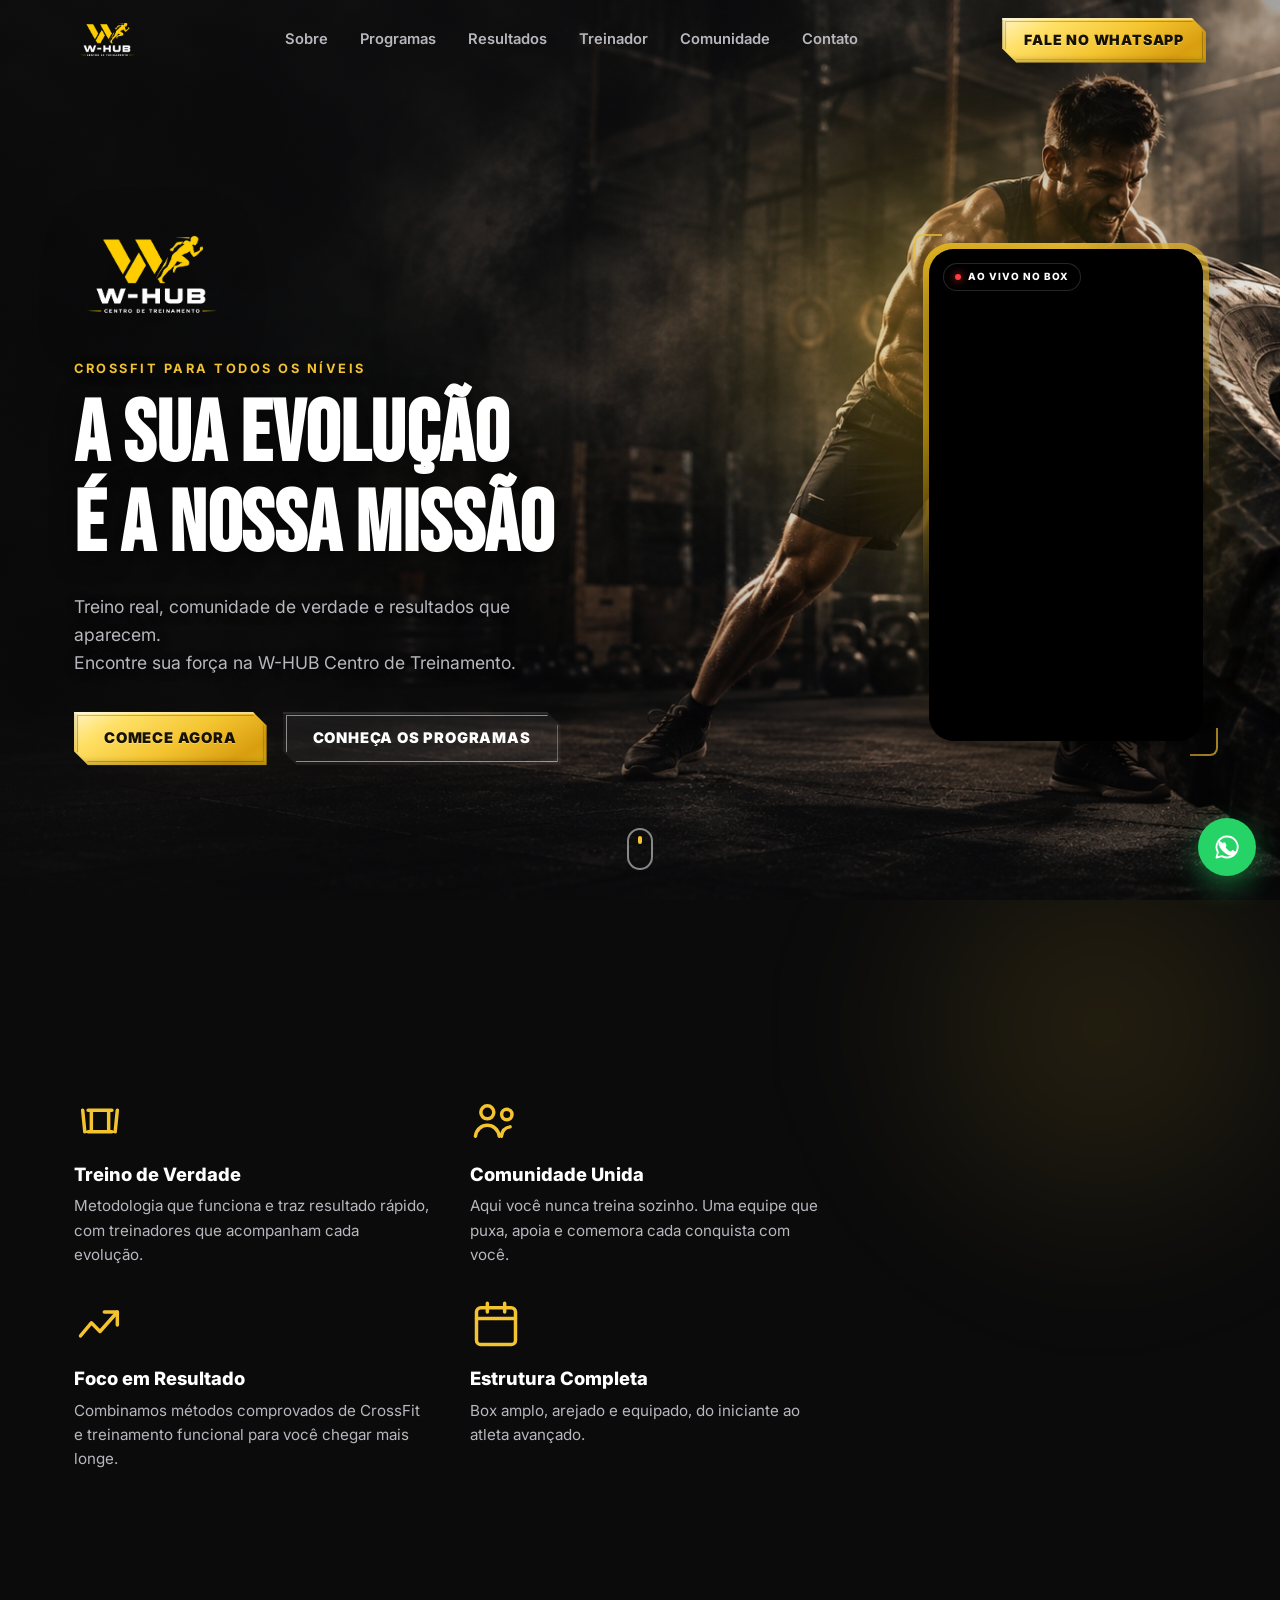
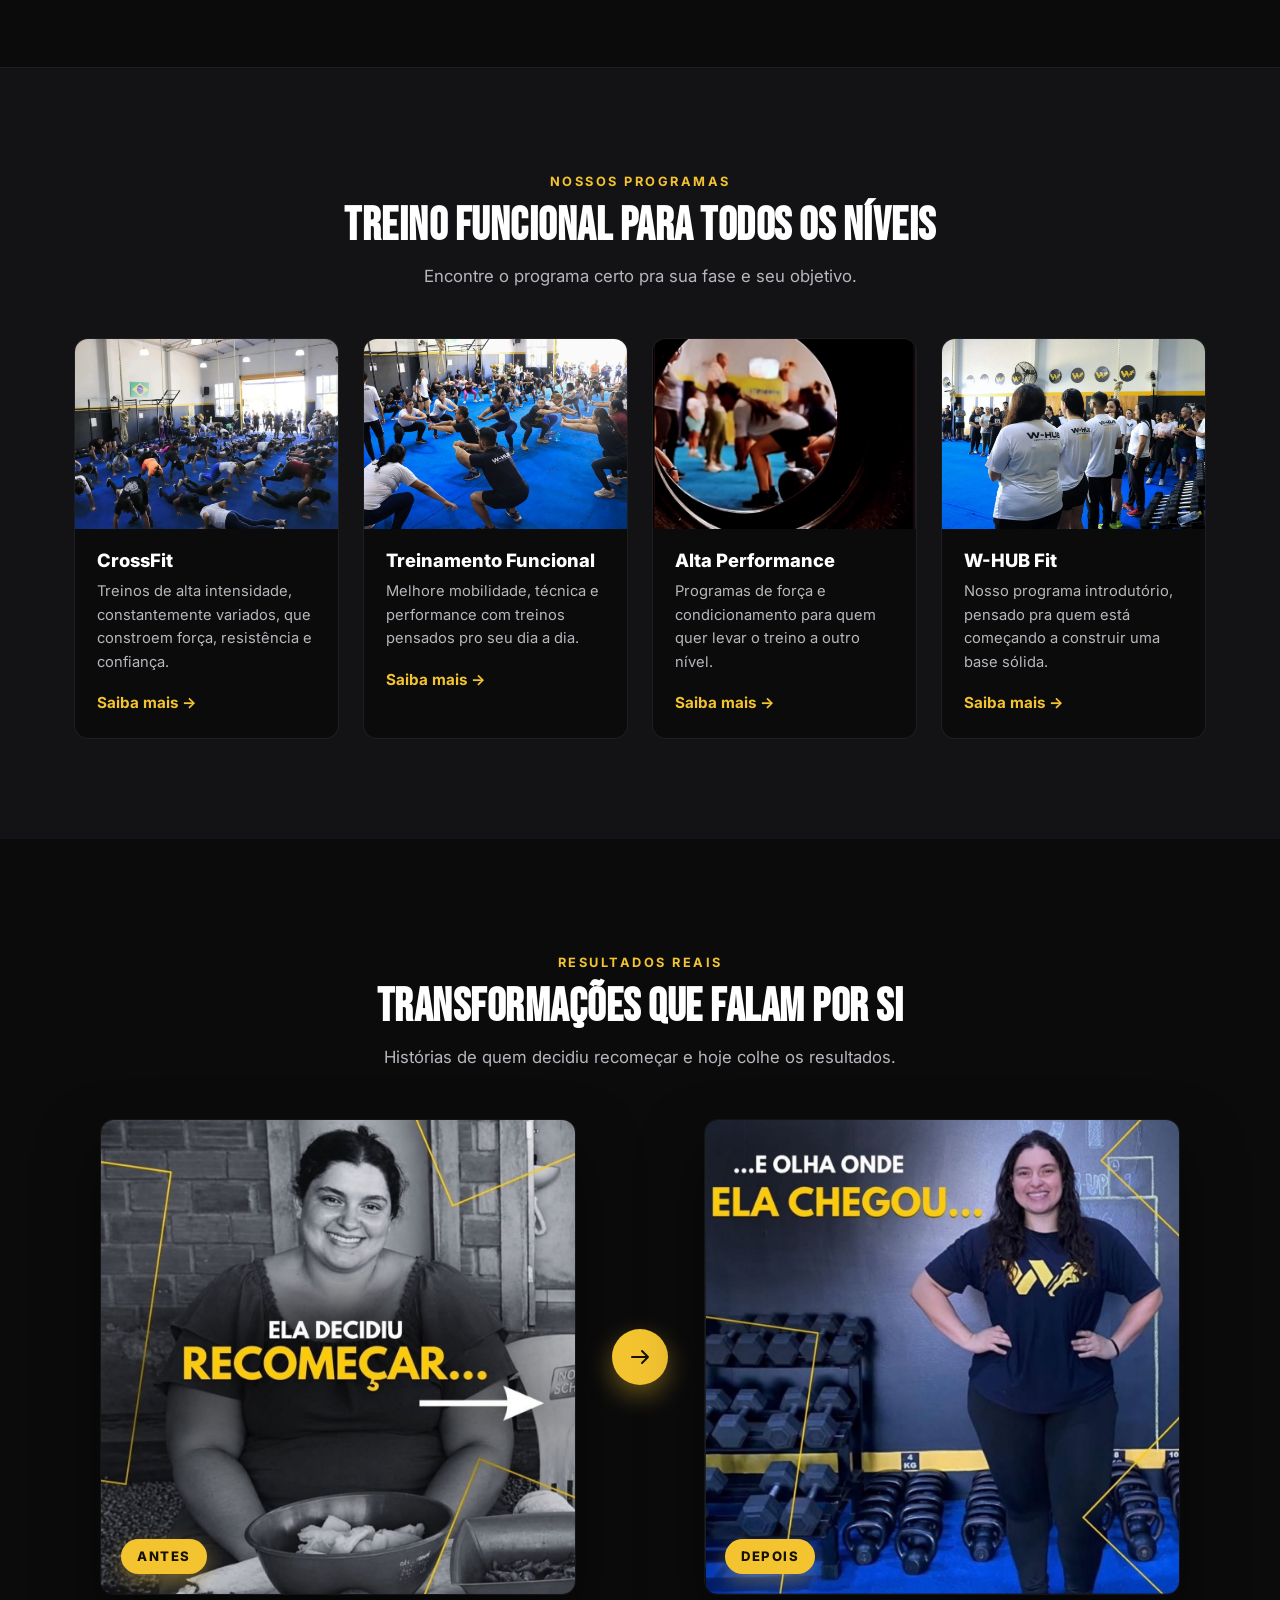
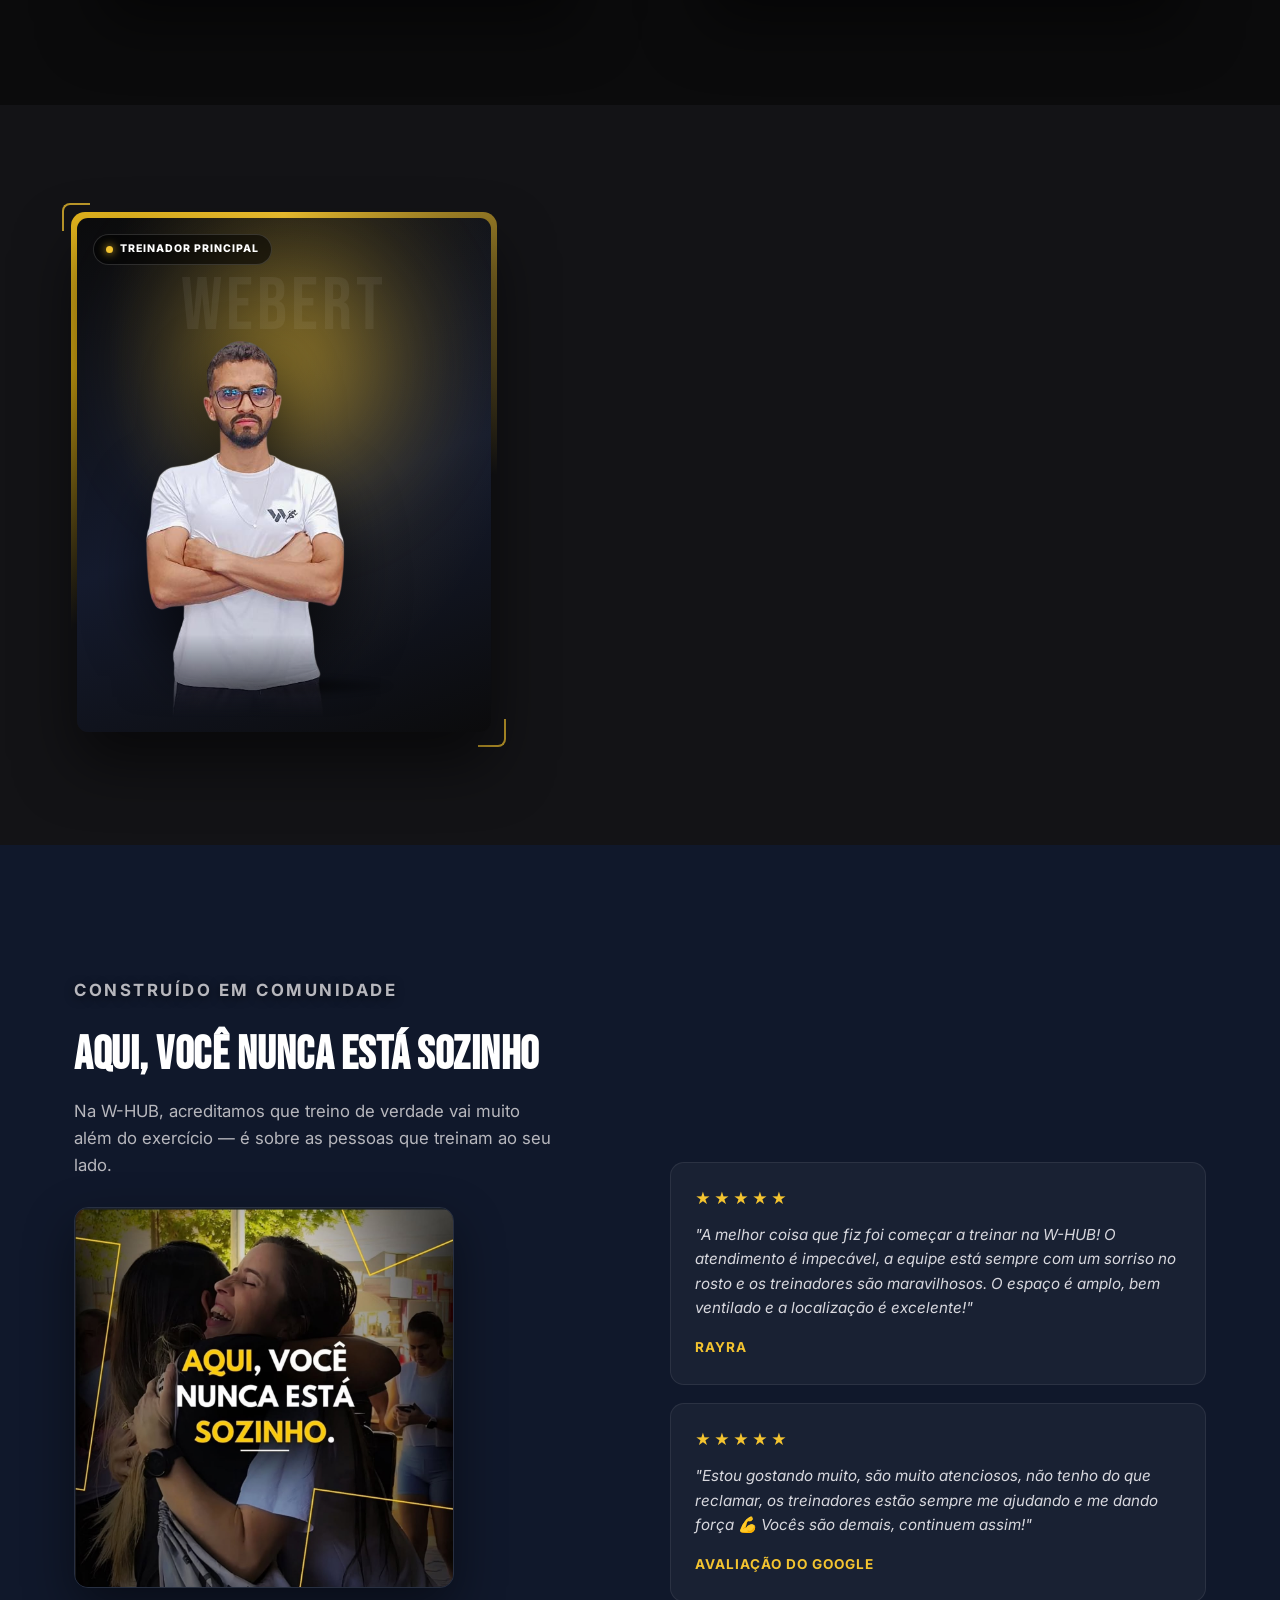
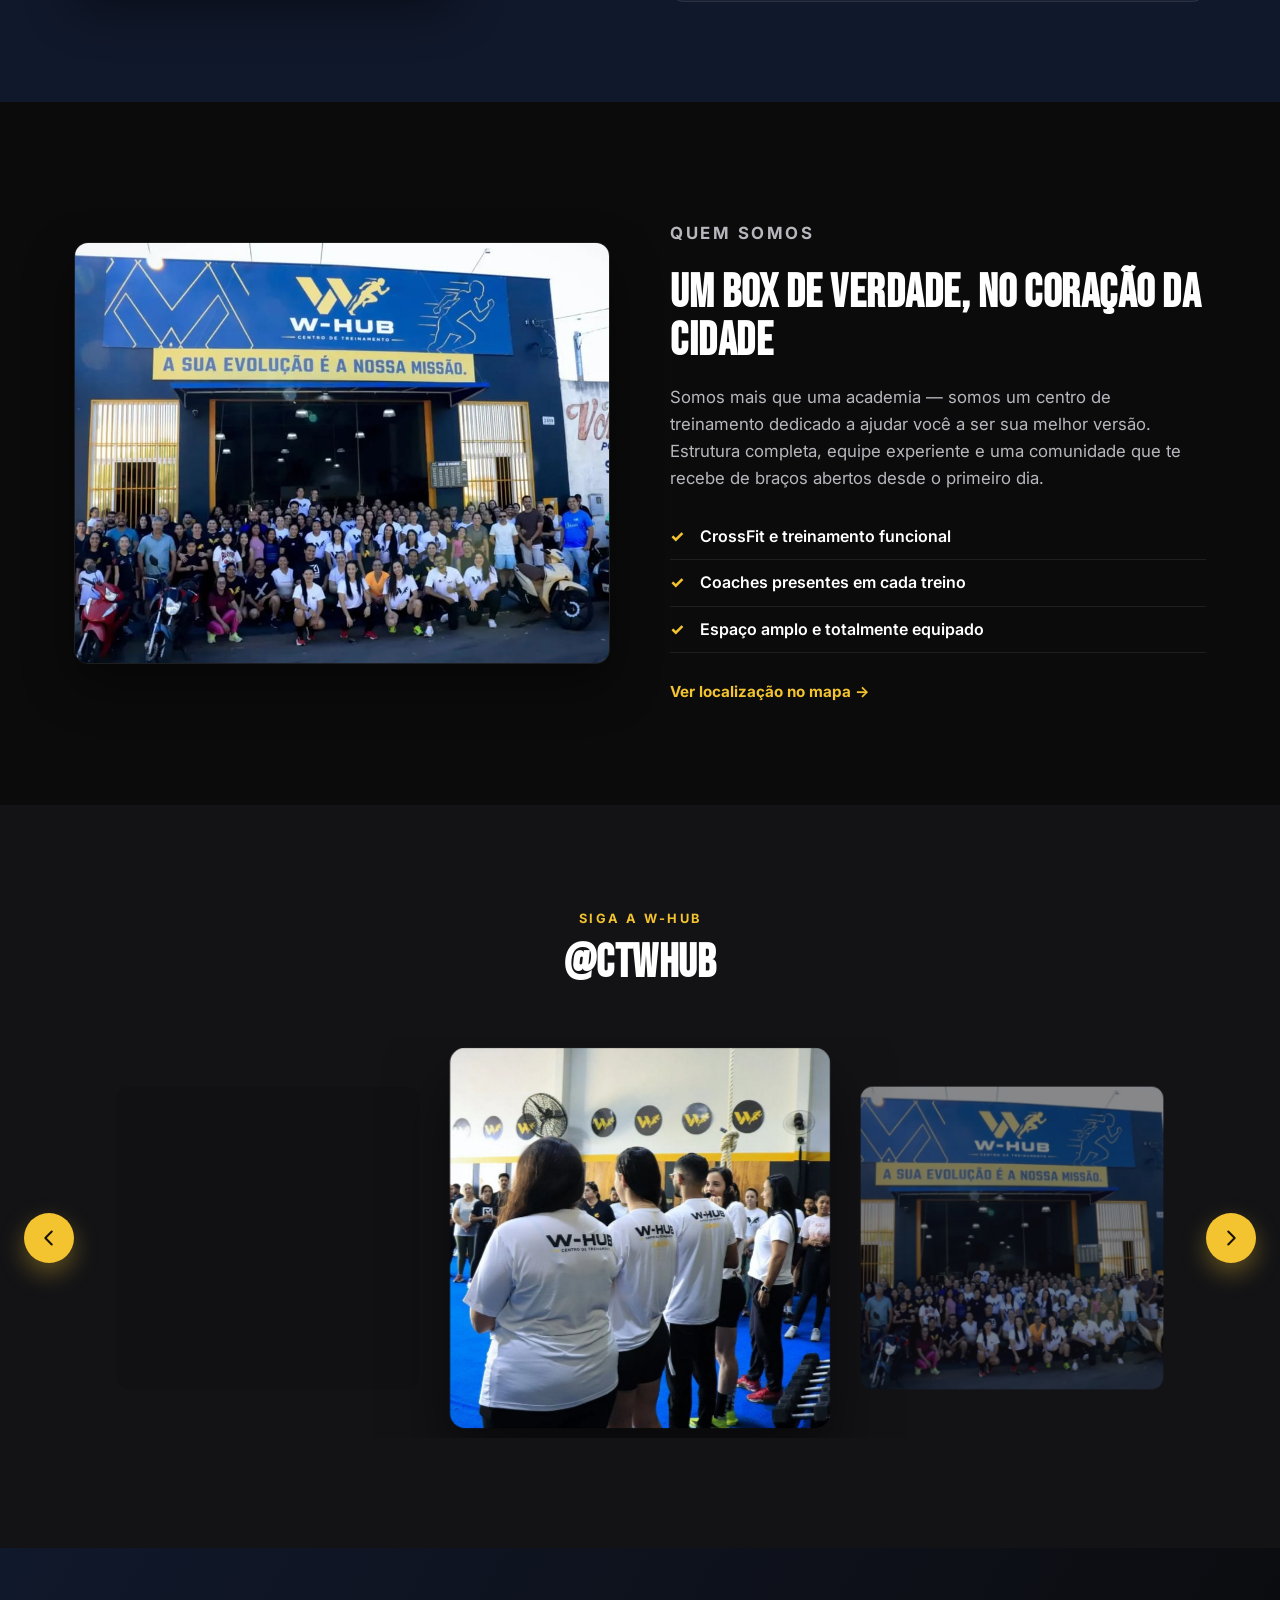
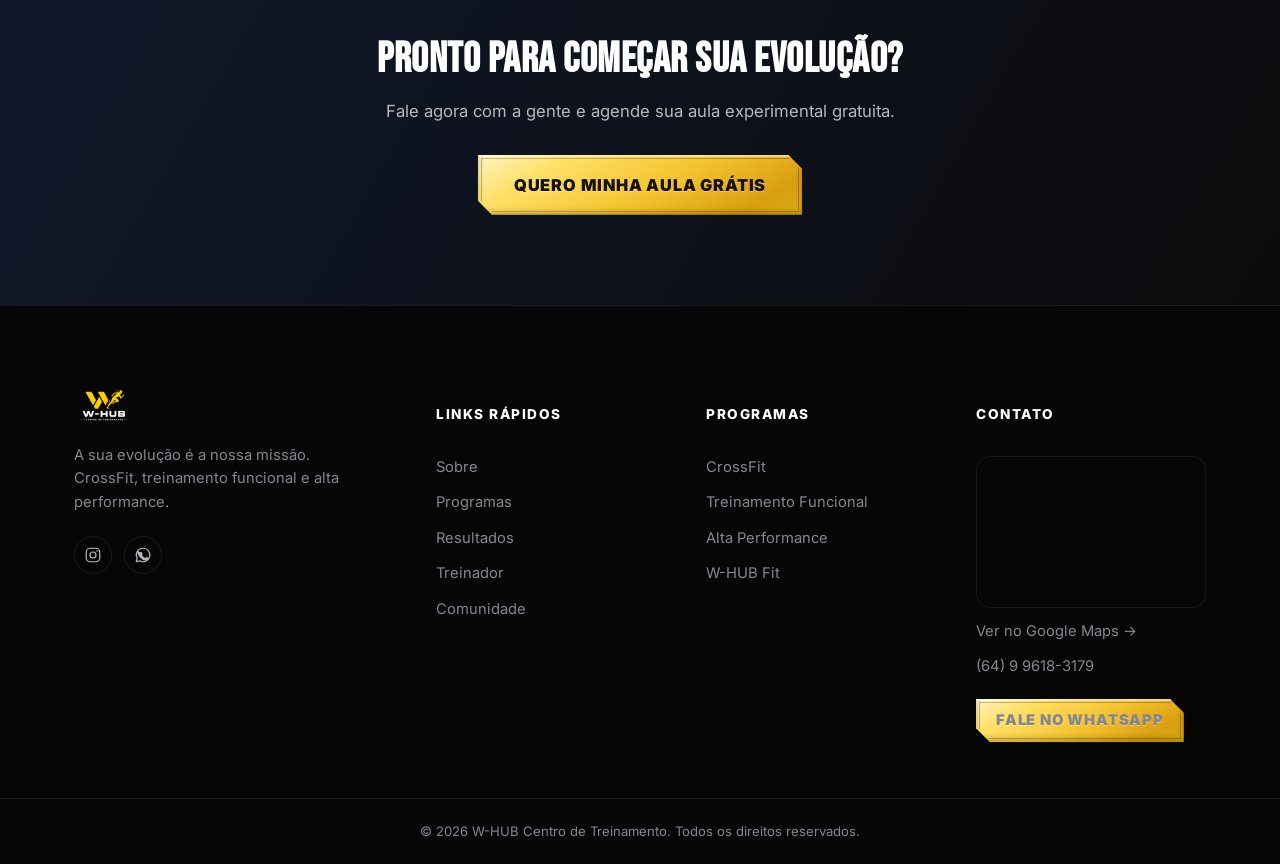
==== commit f242bd61: "Corrige rodape (mapa e link do WhatsApp) e ajustes de responsividade mobile (carrossel, voo do video" ====
--- a/index.html
+++ b/index.html
@@ -346,9 +346,16 @@
 
     <div class="footer__col">
       <h4>Contato</h4>
-      <a href="https://maps.app.goo.gl/DdHtDX8jve7Gozn39" target="_blank" rel="noopener">Ver no Google Maps</a>
+      <div class="footer__map">
+        <iframe
+          src="https://maps.google.com/maps?q=-18.1937914,-47.9381094&z=16&output=embed"
+          width="100%" height="150" style="border:0;" loading="lazy"
+          referrerpolicy="no-referrer-when-downgrade"
+          title="Localização da W-HUB Centro de Treinamento no Google Maps"></iframe>
+      </div>
+      <a href="https://maps.app.goo.gl/DdHtDX8jve7Gozn39" target="_blank" rel="noopener">Ver no Google Maps →</a>
       <a href="https://wa.me/5564996183179" target="_blank" rel="noopener">(64) 9 9618-3179</a>
-      <a href="#" class="footer__final-cta btn btn--primary">Fale no WhatsApp</a>
+      <a href="https://wa.me/5564996183179?text=Ol%C3%A1%2C%20quero%20come%C3%A7ar%20a%20treinar%20na%20W-HUB!" target="_blank" rel="noopener" class="footer__final-cta btn btn--primary">Fale no WhatsApp</a>
     </div>
   </div>
 
--- a/css/styles.css
+++ b/css/styles.css
@@ -233,7 +233,13 @@
   position: absolute; inset: 0;
   width: 100%; height: 100%;
   object-fit: cover;
+  object-position: center center;
   z-index: 0;
+}
+@media (max-width: 760px){
+  /* a foto é bem larga e o atleta fica à direita do quadro; num recorte
+     estreito de celular, o centro puro mostra só a perna dele */
+  .hero__video{ object-position: 74% 20%; }
 }
 .hero__overlay{
   position: absolute; inset: 0;
@@ -366,7 +372,8 @@
 .flying-card__corner--br{ bottom:-12px; right:-12px; border-left:none; border-top:none; border-radius: 0 0 8px 0; }
 
 @media (max-width: 560px){
-  #heroSlot, #pillarsSlot{ display: none; }
+  .showcase-slot{ width: min(220px, 58vw); min-width: 190px; }
+  #pillarsSlot{ width: min(250px, 64vw); min-width: 210px; }
 }
 .hero-logo{
   height: clamp(64px, 8vw, 108px);
@@ -782,6 +789,7 @@
 }
 .feed__track{
   display:flex;
+  align-items: center;
   gap: 20px;
   transition: transform .55s cubic-bezier(0.16,1,0.3,1);
   will-change: transform;
@@ -880,6 +888,16 @@
 .footer__col a{ color: var(--gray-dim); font-size: 0.92rem; transition: color .2s ease; }
 .footer__col a:hover{ color: var(--yellow); }
 .footer__final-cta{ margin-top: 8px; align-self:flex-start; padding: 10px 20px; font-size: 0.85rem; }
+
+.footer__map{
+  border-radius: var(--radius);
+  overflow: hidden;
+  border: 1px solid var(--border);
+  filter: grayscale(0.35) contrast(0.9) brightness(0.9);
+  transition: filter .3s ease;
+}
+.footer__map:hover{ filter: grayscale(0) contrast(1) brightness(1); }
+.footer__map iframe{ display:block; }
 
 .footer__bottom{
   border-top: 1px solid var(--border);
@@ -970,6 +988,20 @@
   .feed__carousel{ gap: 10px; padding: 0 12px; }
   .feed__nav{ width: 42px; height: 42px; }
   .feed__nav svg{ width: 18px; height: 18px; }
+
+  /* respiro proporcional pro mobile: as seções usavam o mesmo padding
+     grande do desktop (90-110px), deixando tudo apertado numa tela pequena */
+  .pillars{ padding: 56px 0; }
+  .programs{ padding: 64px 0; }
+  .transformation{ padding: 64px 0; }
+  .coach{ padding: 64px 0; }
+  .community{ padding: 64px 0; }
+  .about{ padding: 64px 0; }
+  .feed{ padding: 64px 0 72px; }
+  .cta-final{ padding: 56px 0; }
+  .section-head{ margin-bottom: 34px; }
+  .hero__title{ letter-spacing: 0.2px; }
+  .hero__subtitle{ line-height: 1.7; }
 }
 
 @media (max-width: 380px){
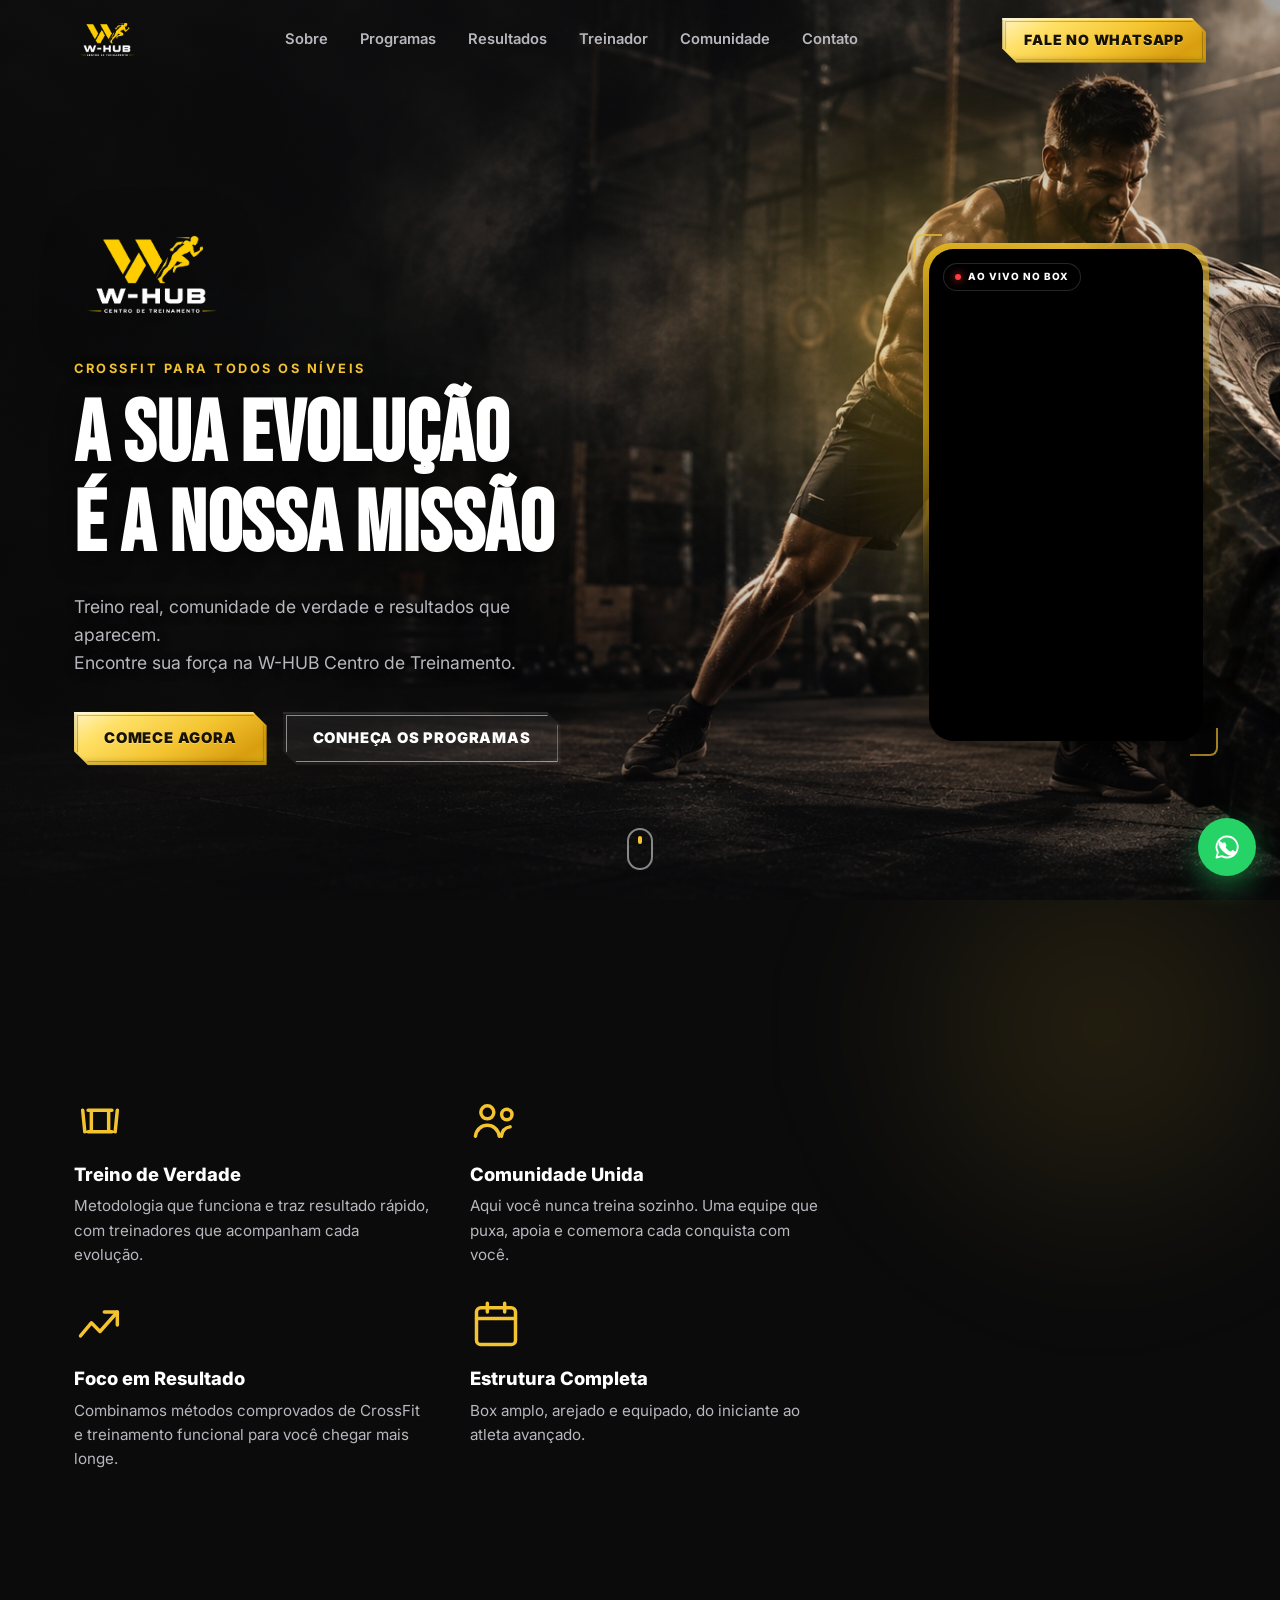
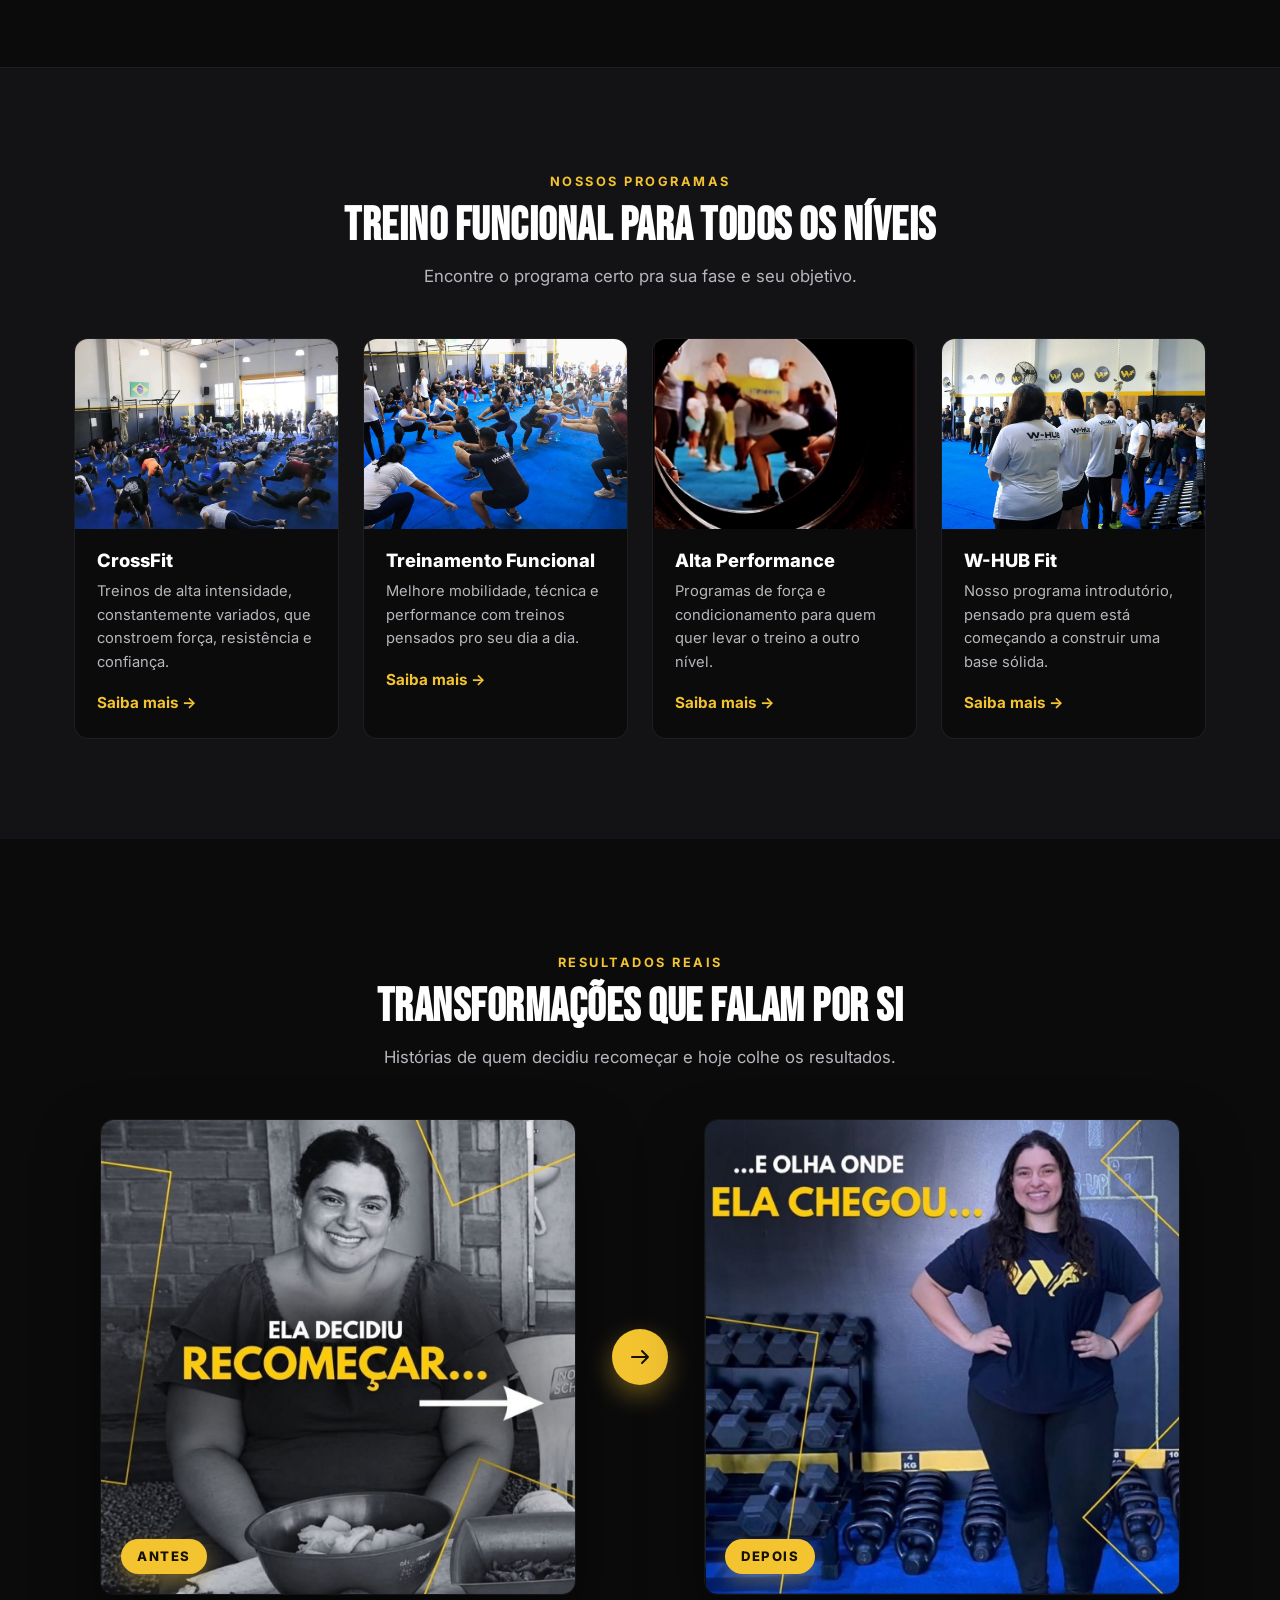
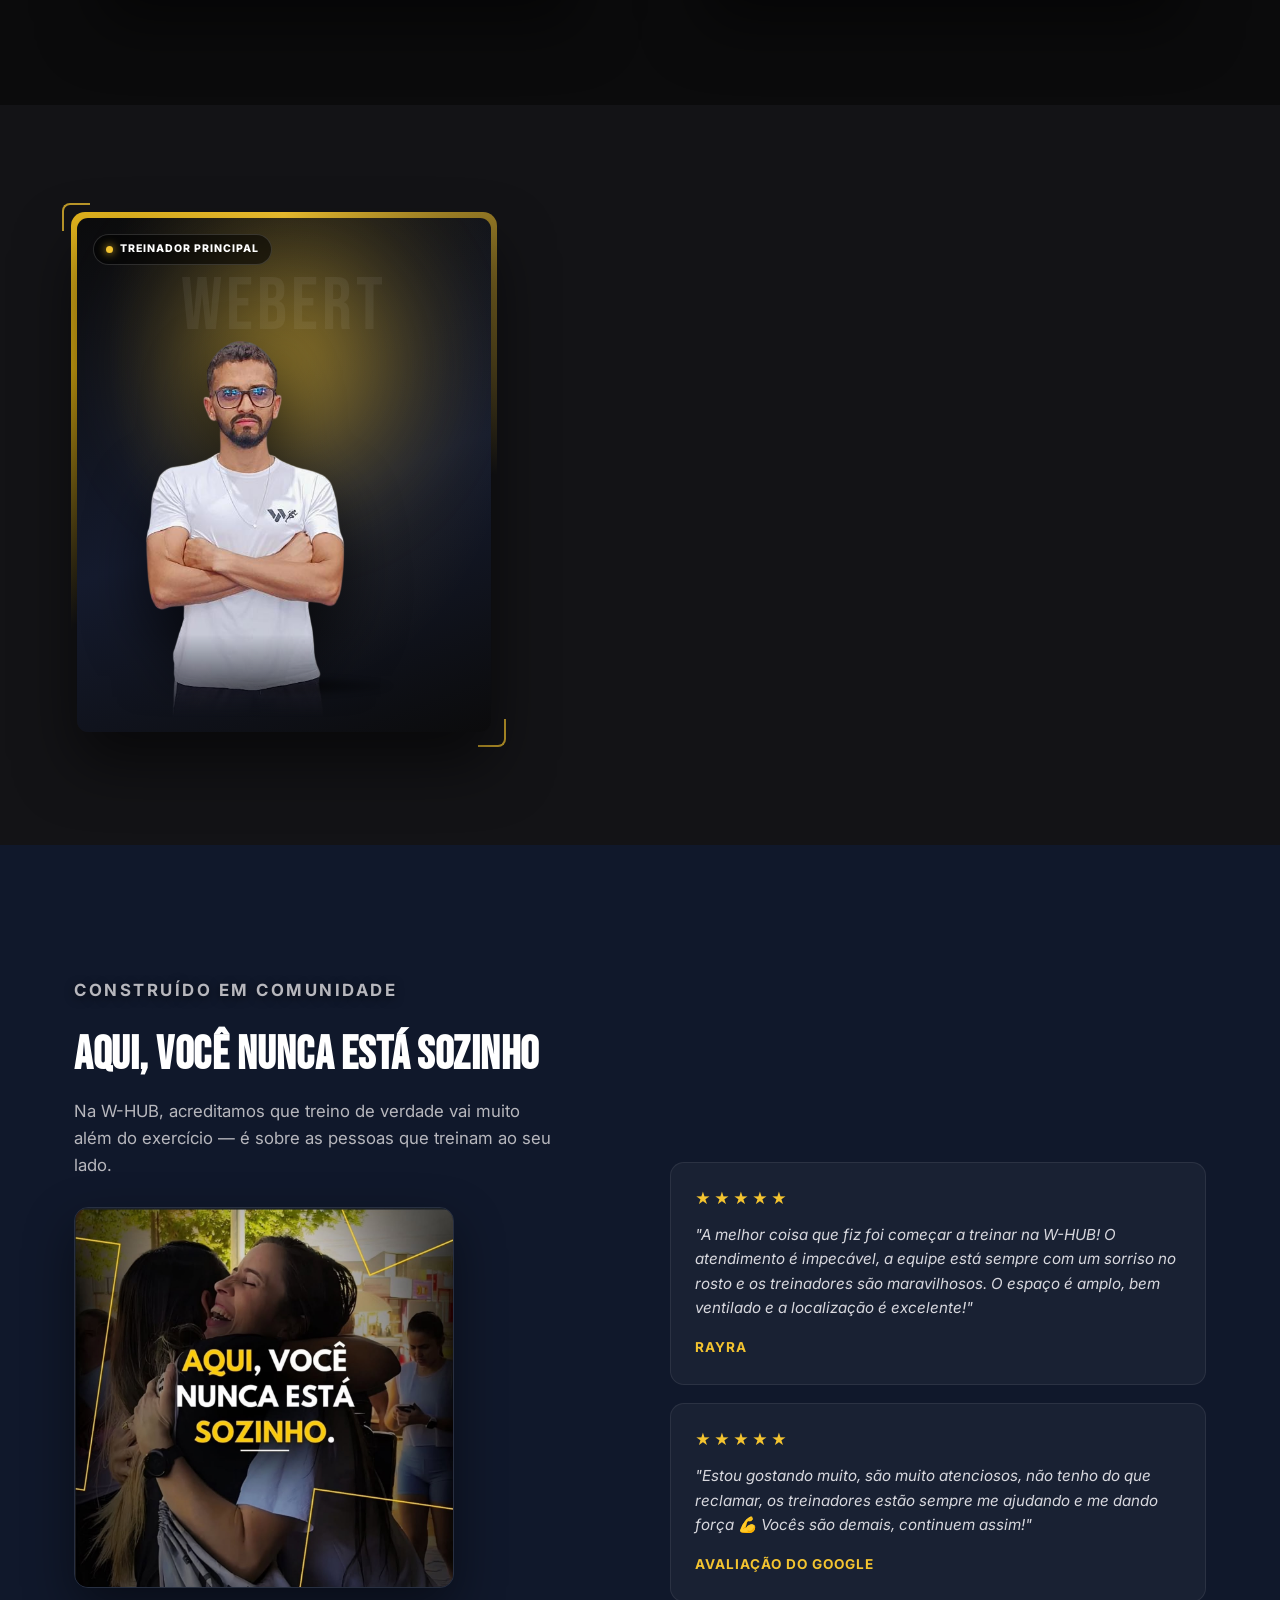
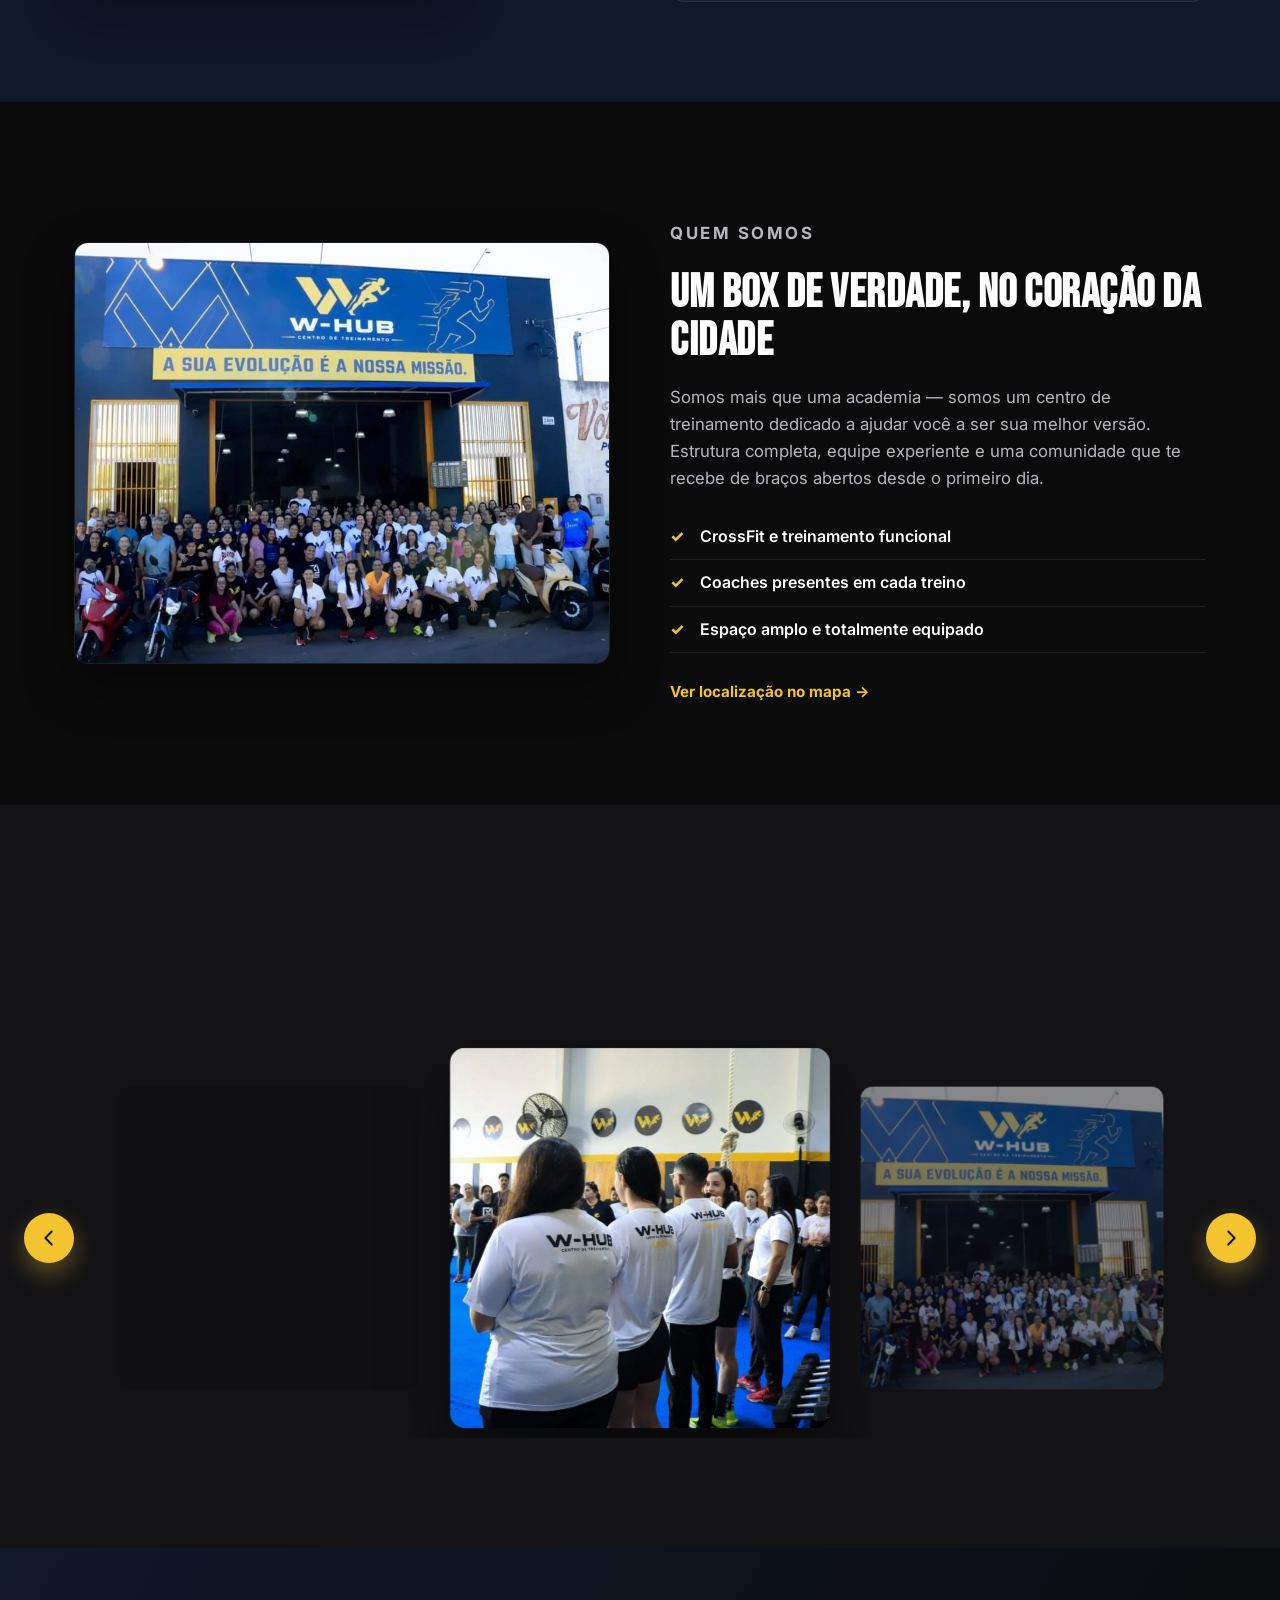
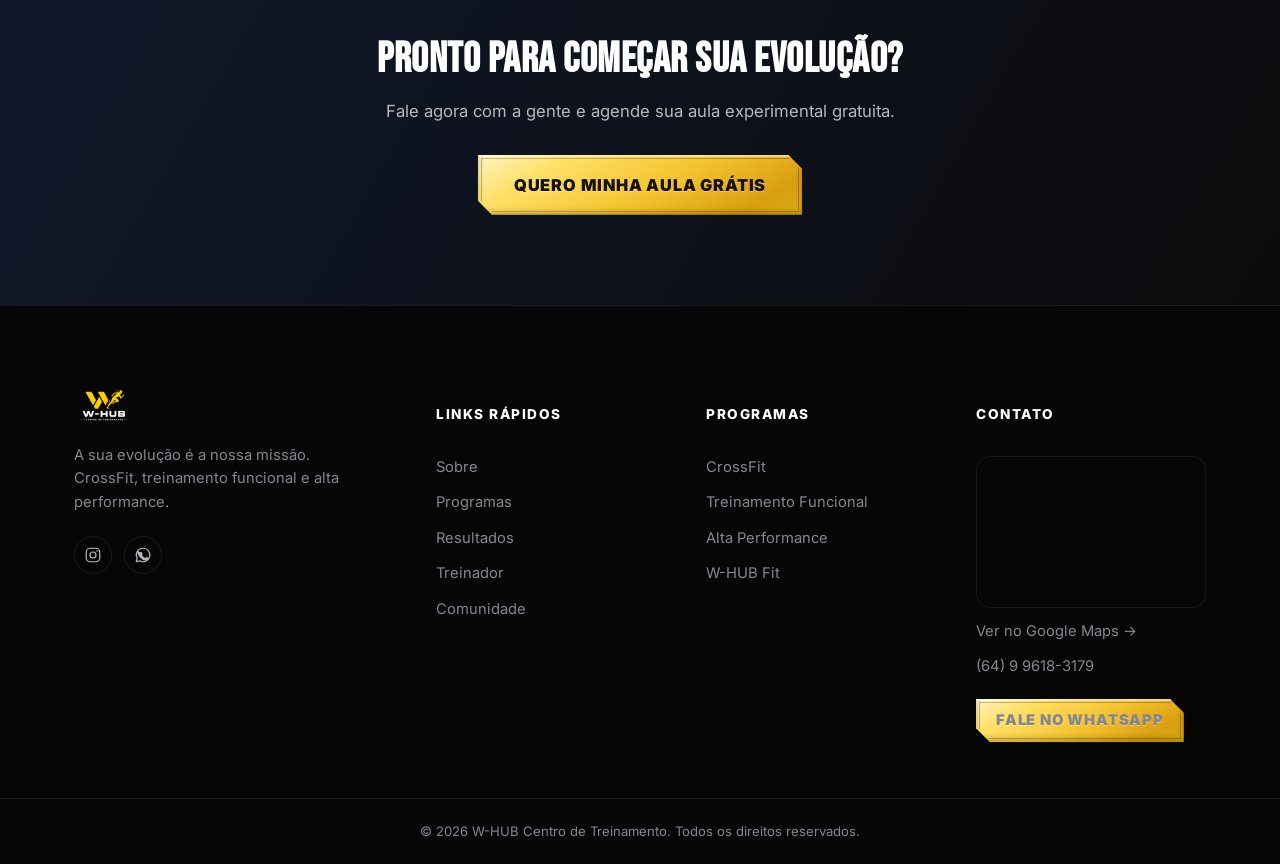
==== commit deb83a54: "Reescreve menu mobile: abrir/fechar explicitos, overlay de fundo, trava de scroll e tecla ESC" ====
--- a/index.html
+++ b/index.html
@@ -33,11 +33,13 @@
       Fale no WhatsApp
     </a>
 
-    <button class="nav__toggle" id="navToggle" aria-label="Abrir menu" aria-expanded="false">
+    <button class="nav__toggle" id="navToggle" aria-label="Abrir menu" aria-expanded="false" aria-controls="nav">
       <span></span><span></span><span></span>
     </button>
   </div>
 </header>
+
+<div class="nav__overlay" id="navOverlay" aria-hidden="true"></div>
 
 <!-- ===== HERO ===== -->
 <section class="hero" id="top">
--- a/css/styles.css
+++ b/css/styles.css
@@ -28,6 +28,7 @@
   -webkit-font-smoothing: antialiased;
   overflow-x: hidden;
 }
+body.nav-locked{ overflow: hidden; }
 img,video{ max-width:100%; display:block; }
 a{ color:inherit; text-decoration:none; }
 ul{ list-style:none; margin:0; padding:0; }
@@ -935,6 +936,7 @@
   .nav{
     position: fixed;
     top: 0; right: 0;
+    margin: 0;
     height: 100vh;
     width: min(320px, 80vw);
     background: rgba(11,11,12,0.98);
@@ -947,12 +949,28 @@
     transform: translateX(100%);
     transition: transform .35s ease;
     border-left: 1px solid var(--border);
-    z-index: 1001;
+    z-index: 1002;
+    overflow-y: auto;
   }
   .nav.is-open{ transform: translateX(0); }
   .nav__link{ font-size: 1.1rem; }
-  .nav__toggle{ display:flex; }
+  .nav__toggle{ display:flex; position: relative; z-index: 1003; }
   .header__cta{ display:none; }
+
+  .nav__overlay{
+    position: fixed;
+    inset: 0;
+    background: rgba(0,0,0,0.55);
+    z-index: 1001;
+    opacity: 0;
+    visibility: hidden;
+    transition: opacity .35s ease, visibility 0s linear .35s;
+  }
+  .nav__overlay.is-open{
+    opacity: 1;
+    visibility: visible;
+    transition: opacity .35s ease, visibility 0s linear 0s;
+  }
 
   .hero__row{ flex-direction: column; text-align: center; gap: 40px; padding-top: 110px; }
   .hero__content{ flex: 0 1 auto; width: 100%; max-width: 620px; }
@@ -961,6 +979,7 @@
 
   .pillars__row{ flex-direction: column; }
   .pillars__icons{ width: 100%; }
+  #pillarsSlot{ order: -1; margin-bottom: 8px; }
   .programs__grid{ grid-template-columns: repeat(2, 1fr); }
   .coach__inner{ grid-template-columns: 1fr; }
   .coach__showcase{ max-width: 420px; margin: 0 auto; }
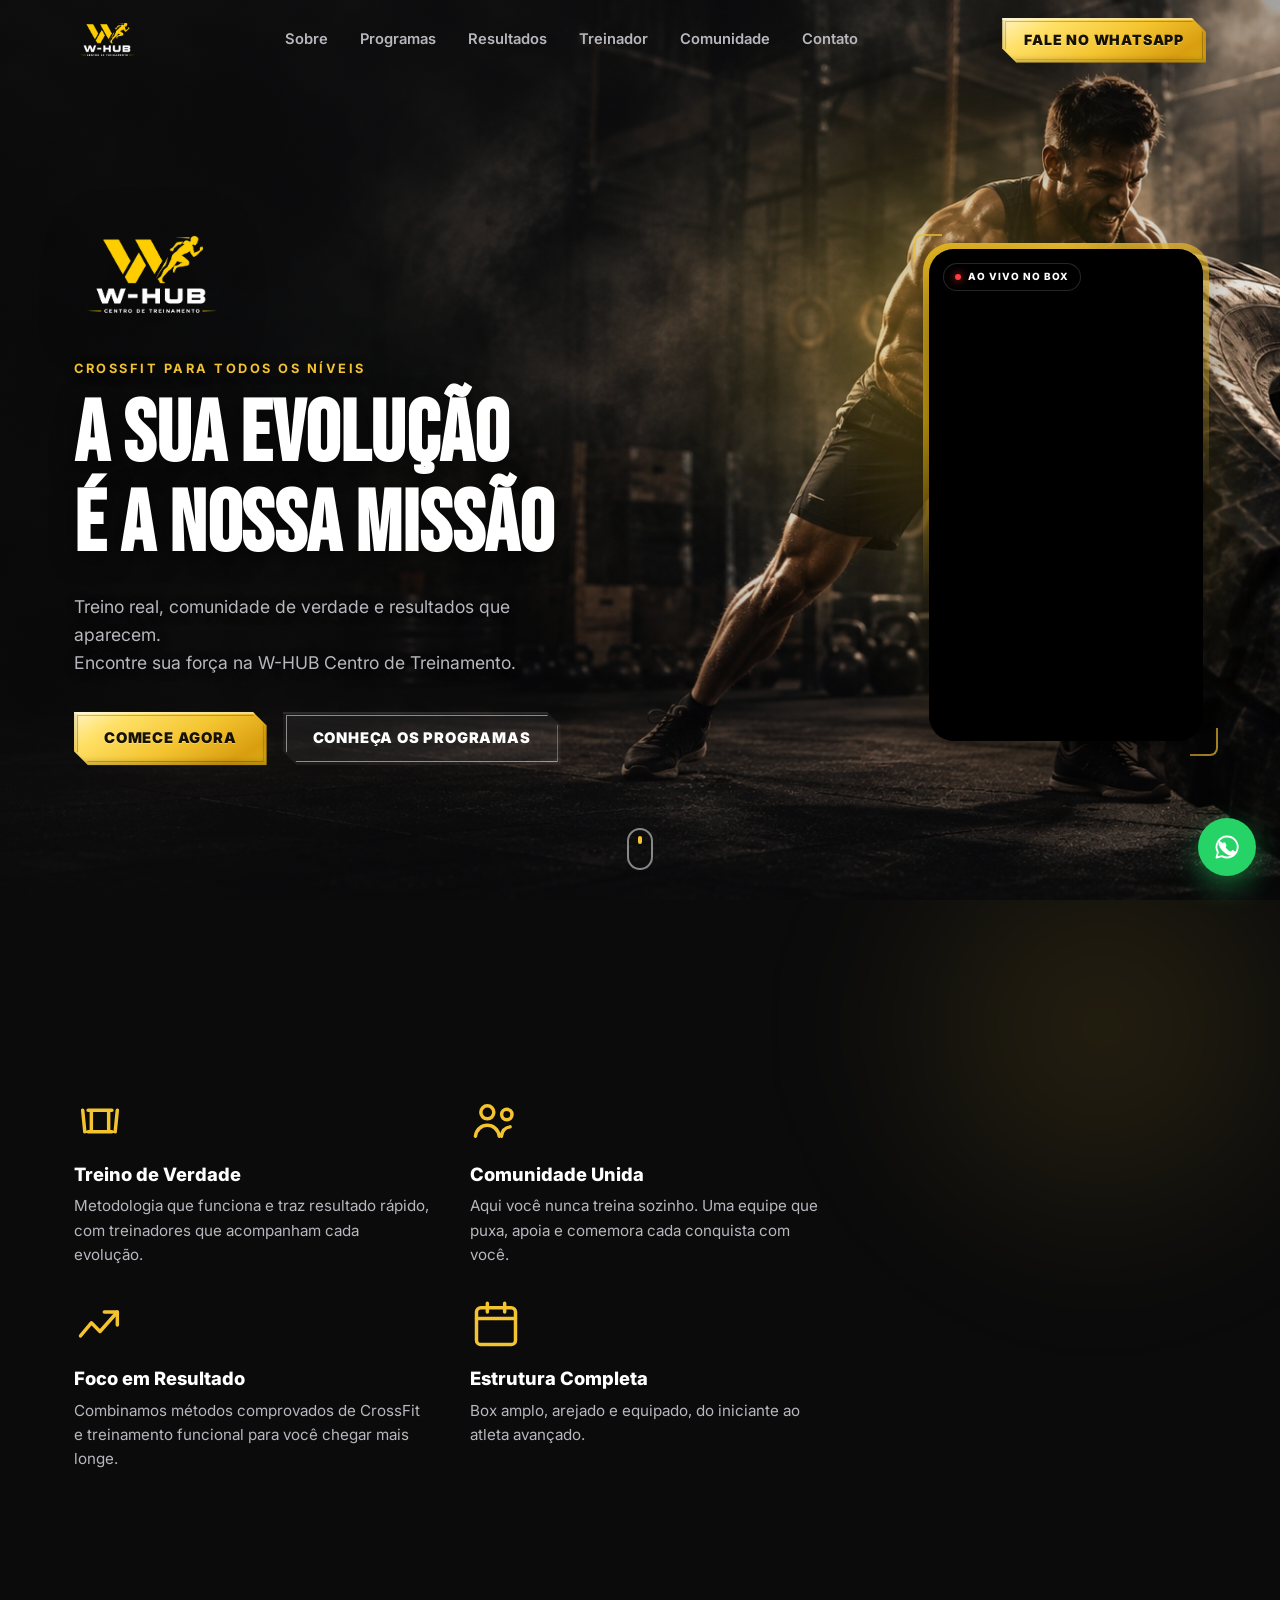
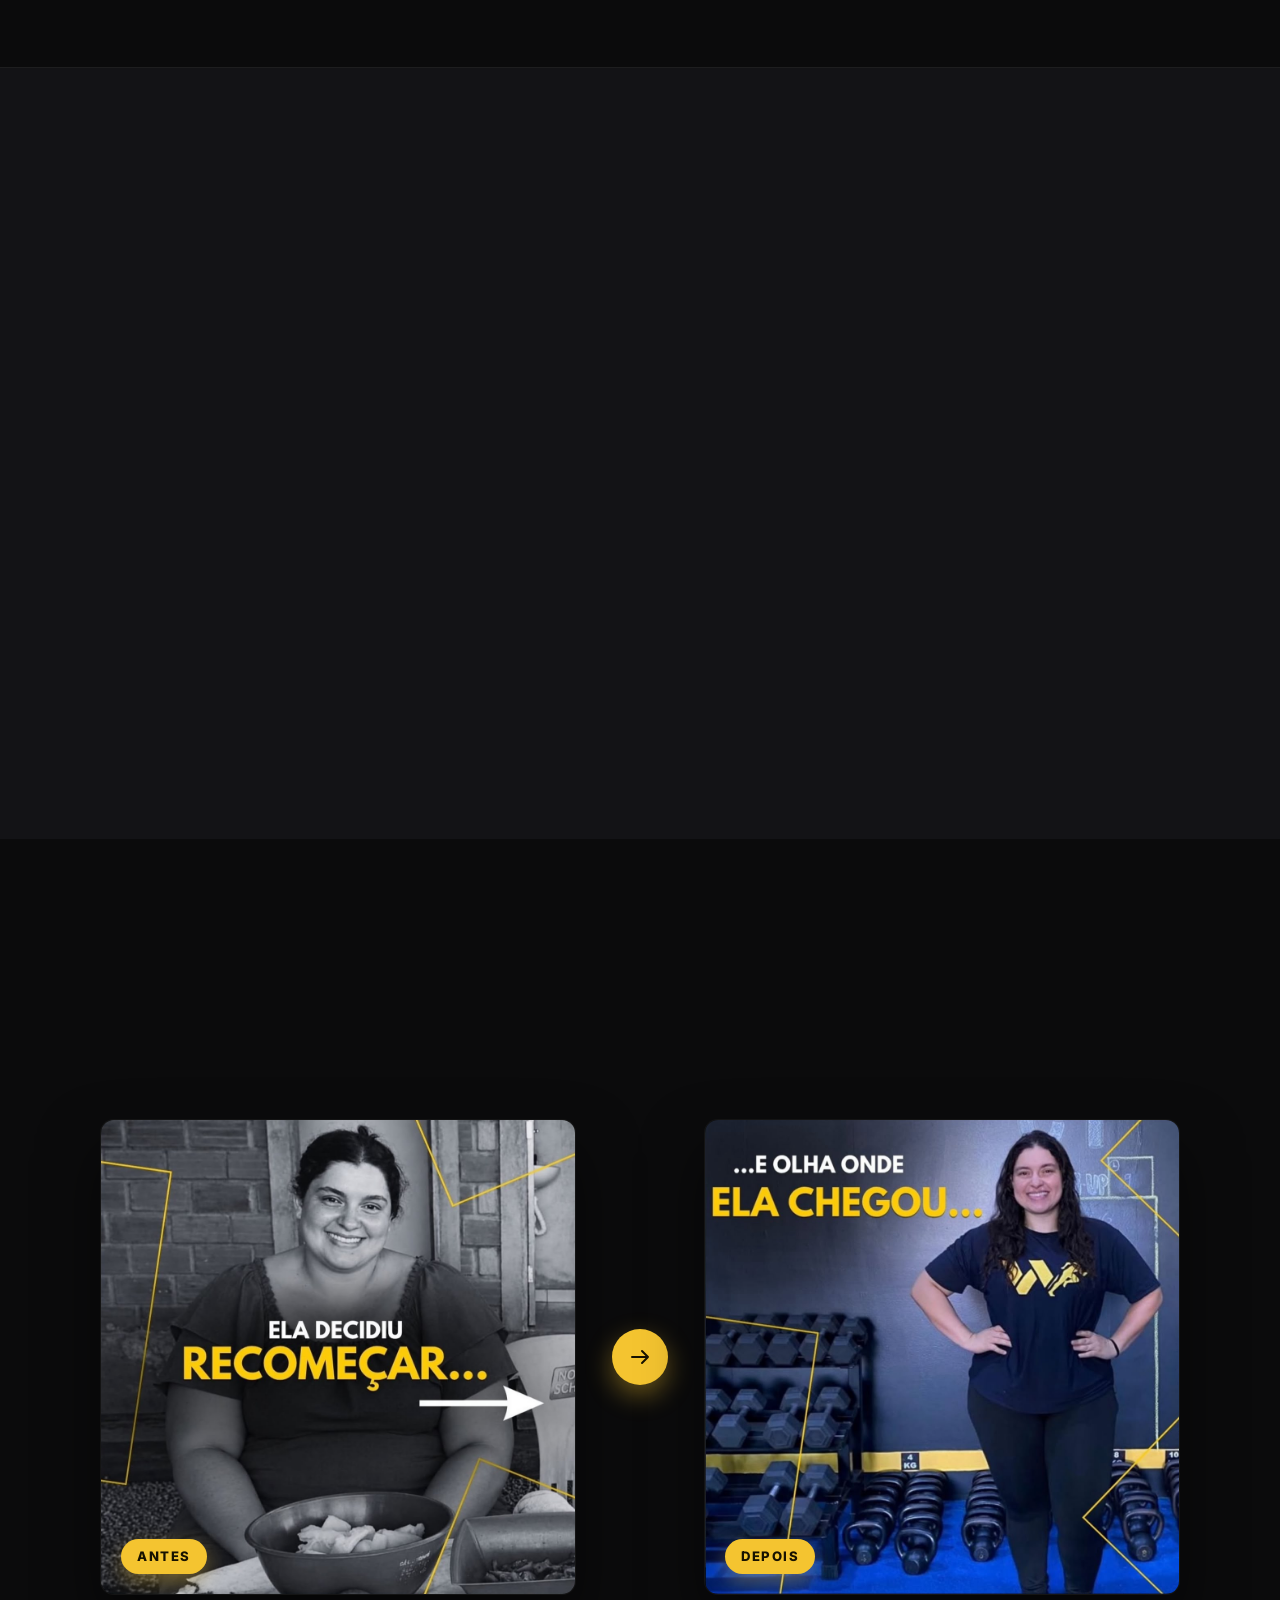
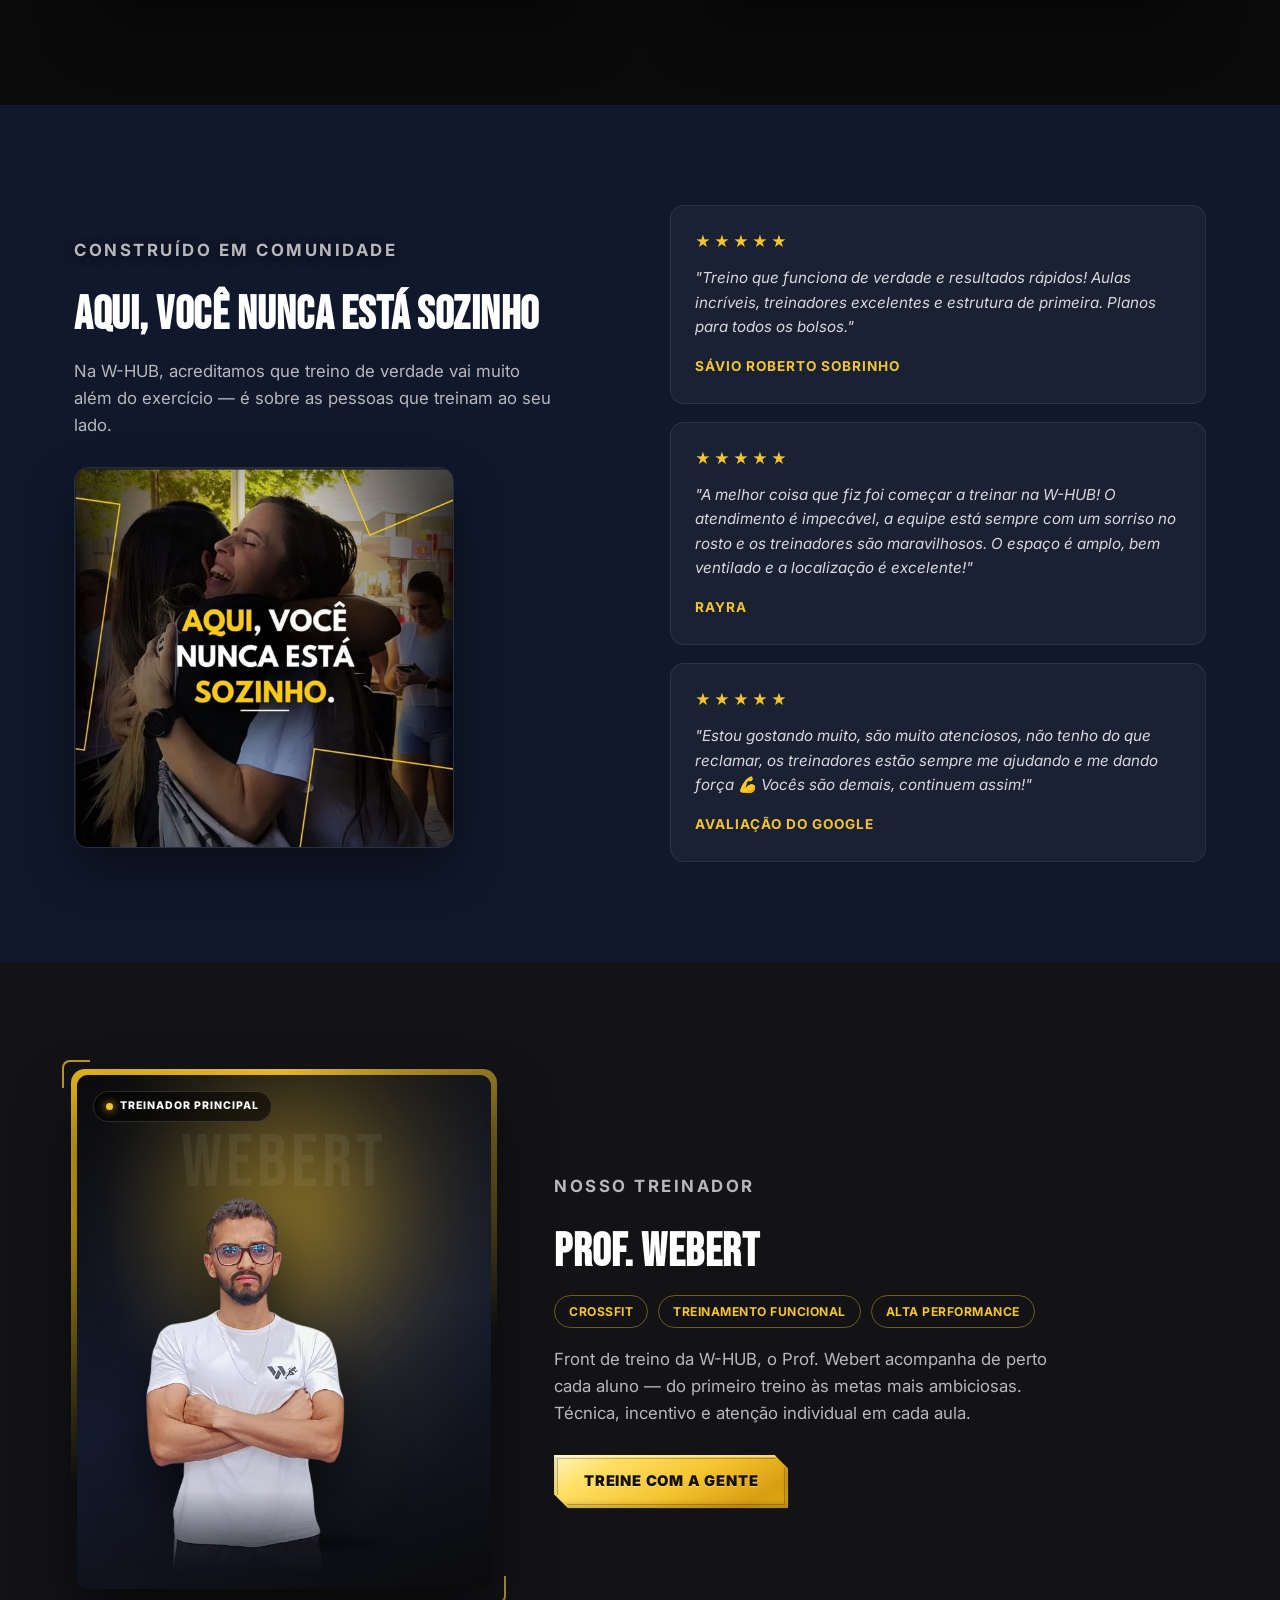
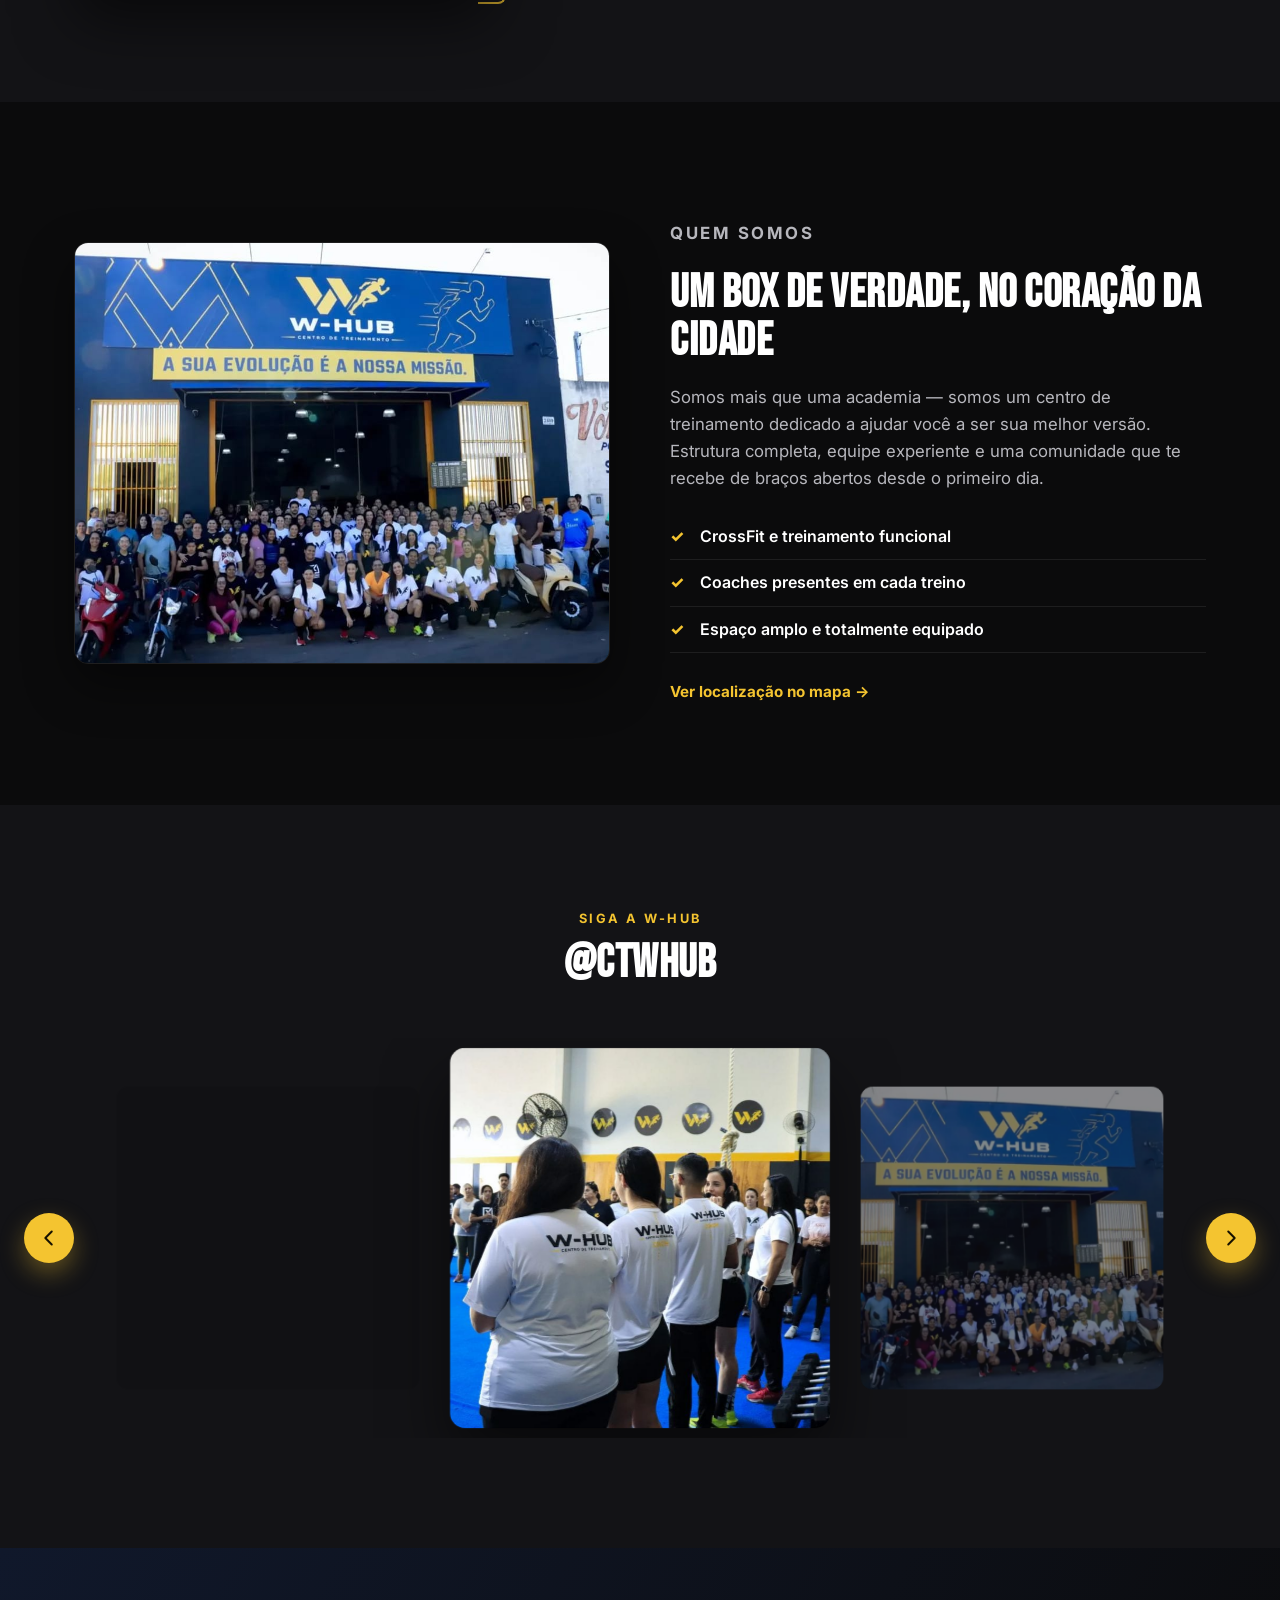
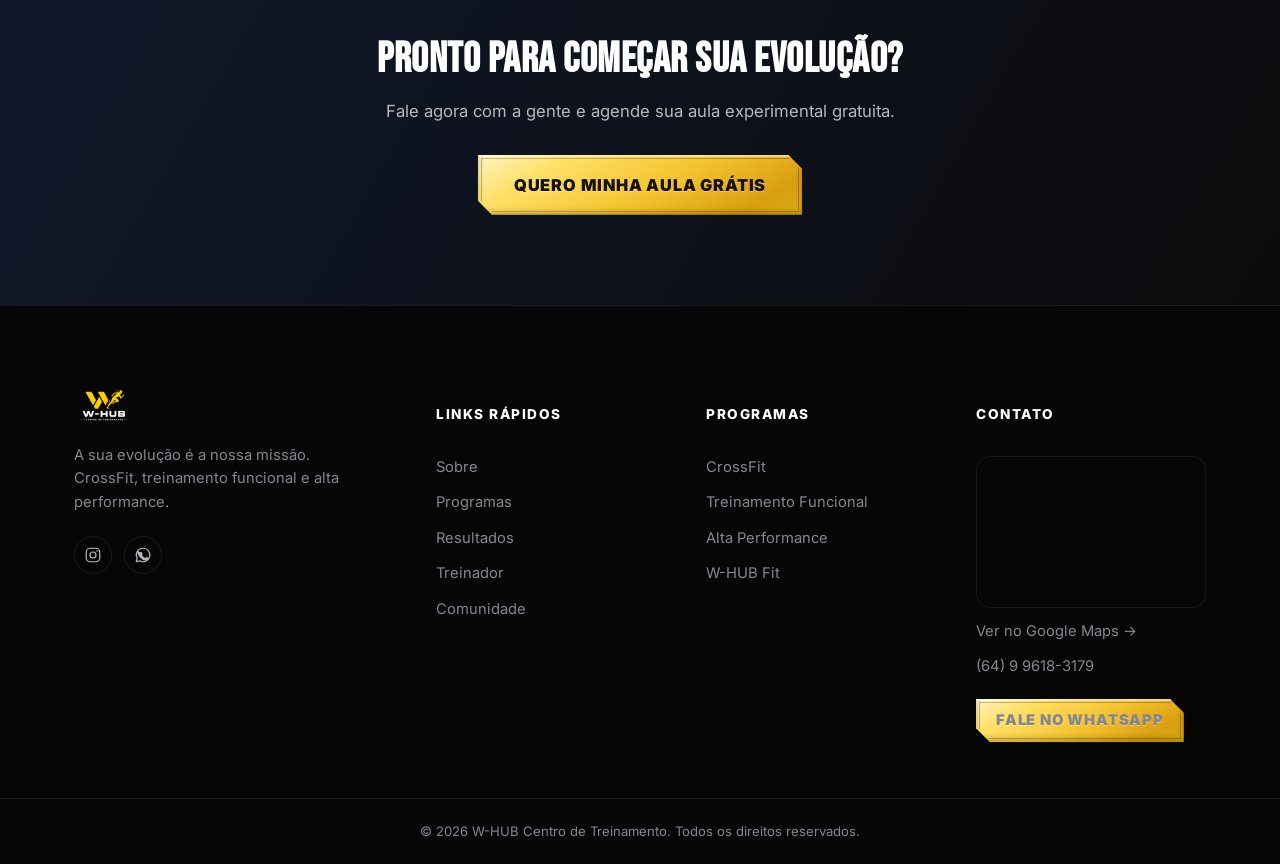
==== commit 791f8880: "Inverte ordem das secoes Comunidade e Treinador; adiciona pagina Links (link-in-bio)" ====
--- a/index.html
+++ b/index.html
@@ -190,6 +190,36 @@
   </div>
 </section>
 
+<!-- ===== COMUNIDADE / DEPOIMENTOS ===== -->
+<section class="community" id="comunidade">
+  <div class="container community__inner">
+    <div class="community__intro reveal">
+      <p class="eyebrow eyebrow--light">Construído em Comunidade</p>
+      <h2>Aqui, você nunca está sozinho</h2>
+      <p>Na W-HUB, acreditamos que treino de verdade vai muito além do exercício — é sobre as pessoas que treinam ao seu lado.</p>
+      <img class="community__img" src="assets/img/comunidade.jpg" alt="Alunas se abraçando na W-HUB">
+    </div>
+
+    <div class="community__reviews">
+      <div class="review-card reveal">
+        <div class="stars">★★★★★</div>
+        <p>"Treino que funciona de verdade e resultados rápidos! Aulas incríveis, treinadores excelentes e estrutura de primeira. Planos para todos os bolsos."</p>
+        <span class="review-card__author">Sávio Roberto Sobrinho</span>
+      </div>
+      <div class="review-card reveal">
+        <div class="stars">★★★★★</div>
+        <p>"A melhor coisa que fiz foi começar a treinar na W-HUB! O atendimento é impecável, a equipe está sempre com um sorriso no rosto e os treinadores são maravilhosos. O espaço é amplo, bem ventilado e a localização é excelente!"</p>
+        <span class="review-card__author">Rayra</span>
+      </div>
+      <div class="review-card reveal">
+        <div class="stars">★★★★★</div>
+        <p>"Estou gostando muito, são muito atenciosos, não tenho do que reclamar, os treinadores estão sempre me ajudando e me dando força 💪 Vocês são demais, continuem assim!"</p>
+        <span class="review-card__author">Avaliação do Google</span>
+      </div>
+    </div>
+  </div>
+</section>
+
 <!-- ===== TREINADOR ===== -->
 <section class="coach" id="treinador">
   <div class="container coach__inner">
@@ -216,36 +246,6 @@
       </div>
       <p>Front de treino da W-HUB, o Prof. Webert acompanha de perto cada aluno — do primeiro treino às metas mais ambiciosas. Técnica, incentivo e atenção individual em cada aula.</p>
       <a href="https://wa.me/5564996183179?text=Quero%20treinar%20com%20o%20Prof.%20Webert" target="_blank" rel="noopener" class="btn btn--primary">Treine com a gente</a>
-    </div>
-  </div>
-</section>
-
-<!-- ===== COMUNIDADE / DEPOIMENTOS ===== -->
-<section class="community" id="comunidade">
-  <div class="container community__inner">
-    <div class="community__intro reveal">
-      <p class="eyebrow eyebrow--light">Construído em Comunidade</p>
-      <h2>Aqui, você nunca está sozinho</h2>
-      <p>Na W-HUB, acreditamos que treino de verdade vai muito além do exercício — é sobre as pessoas que treinam ao seu lado.</p>
-      <img class="community__img" src="assets/img/comunidade.jpg" alt="Alunas se abraçando na W-HUB">
-    </div>
-
-    <div class="community__reviews">
-      <div class="review-card reveal">
-        <div class="stars">★★★★★</div>
-        <p>"Treino que funciona de verdade e resultados rápidos! Aulas incríveis, treinadores excelentes e estrutura de primeira. Planos para todos os bolsos."</p>
-        <span class="review-card__author">Sávio Roberto Sobrinho</span>
-      </div>
-      <div class="review-card reveal">
-        <div class="stars">★★★★★</div>
-        <p>"A melhor coisa que fiz foi começar a treinar na W-HUB! O atendimento é impecável, a equipe está sempre com um sorriso no rosto e os treinadores são maravilhosos. O espaço é amplo, bem ventilado e a localização é excelente!"</p>
-        <span class="review-card__author">Rayra</span>
-      </div>
-      <div class="review-card reveal">
-        <div class="stars">★★★★★</div>
-        <p>"Estou gostando muito, são muito atenciosos, não tenho do que reclamar, os treinadores estão sempre me ajudando e me dando força 💪 Vocês são demais, continuem assim!"</p>
-        <span class="review-card__author">Avaliação do Google</span>
-      </div>
     </div>
   </div>
 </section>
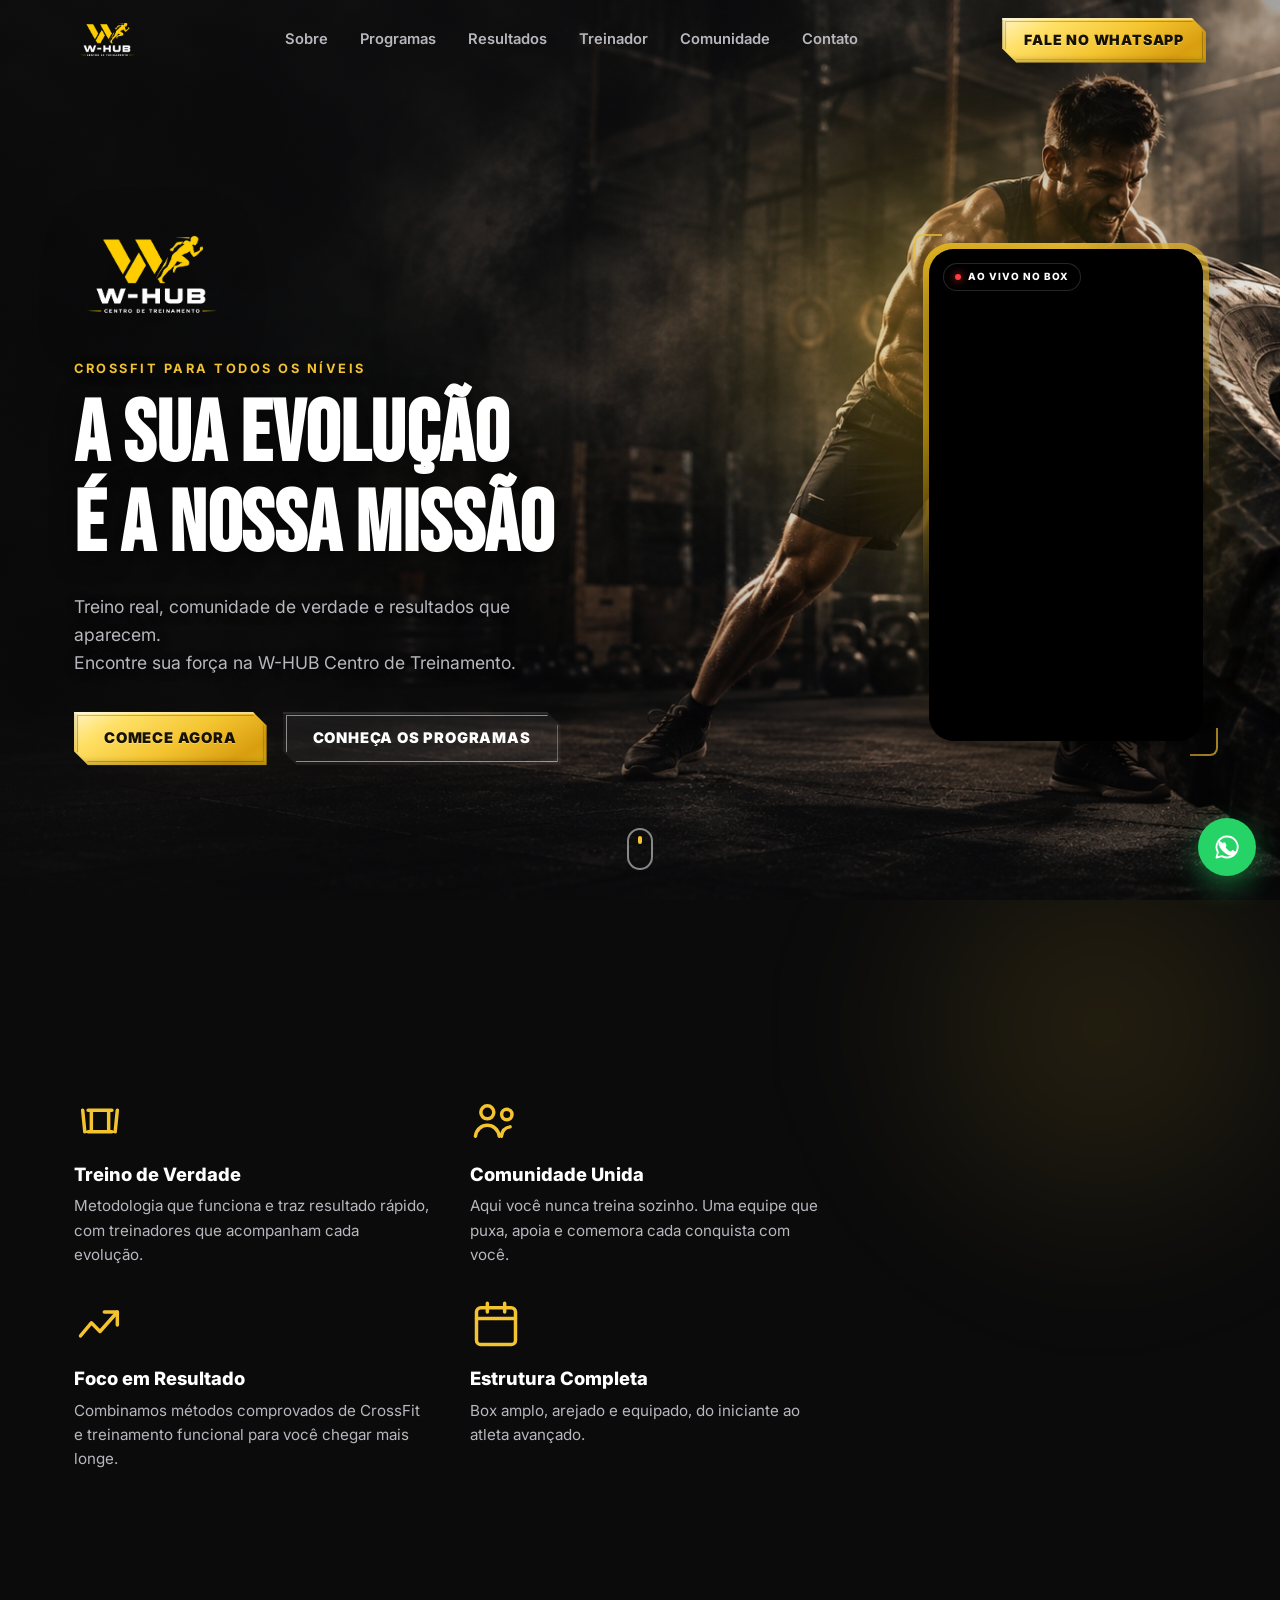
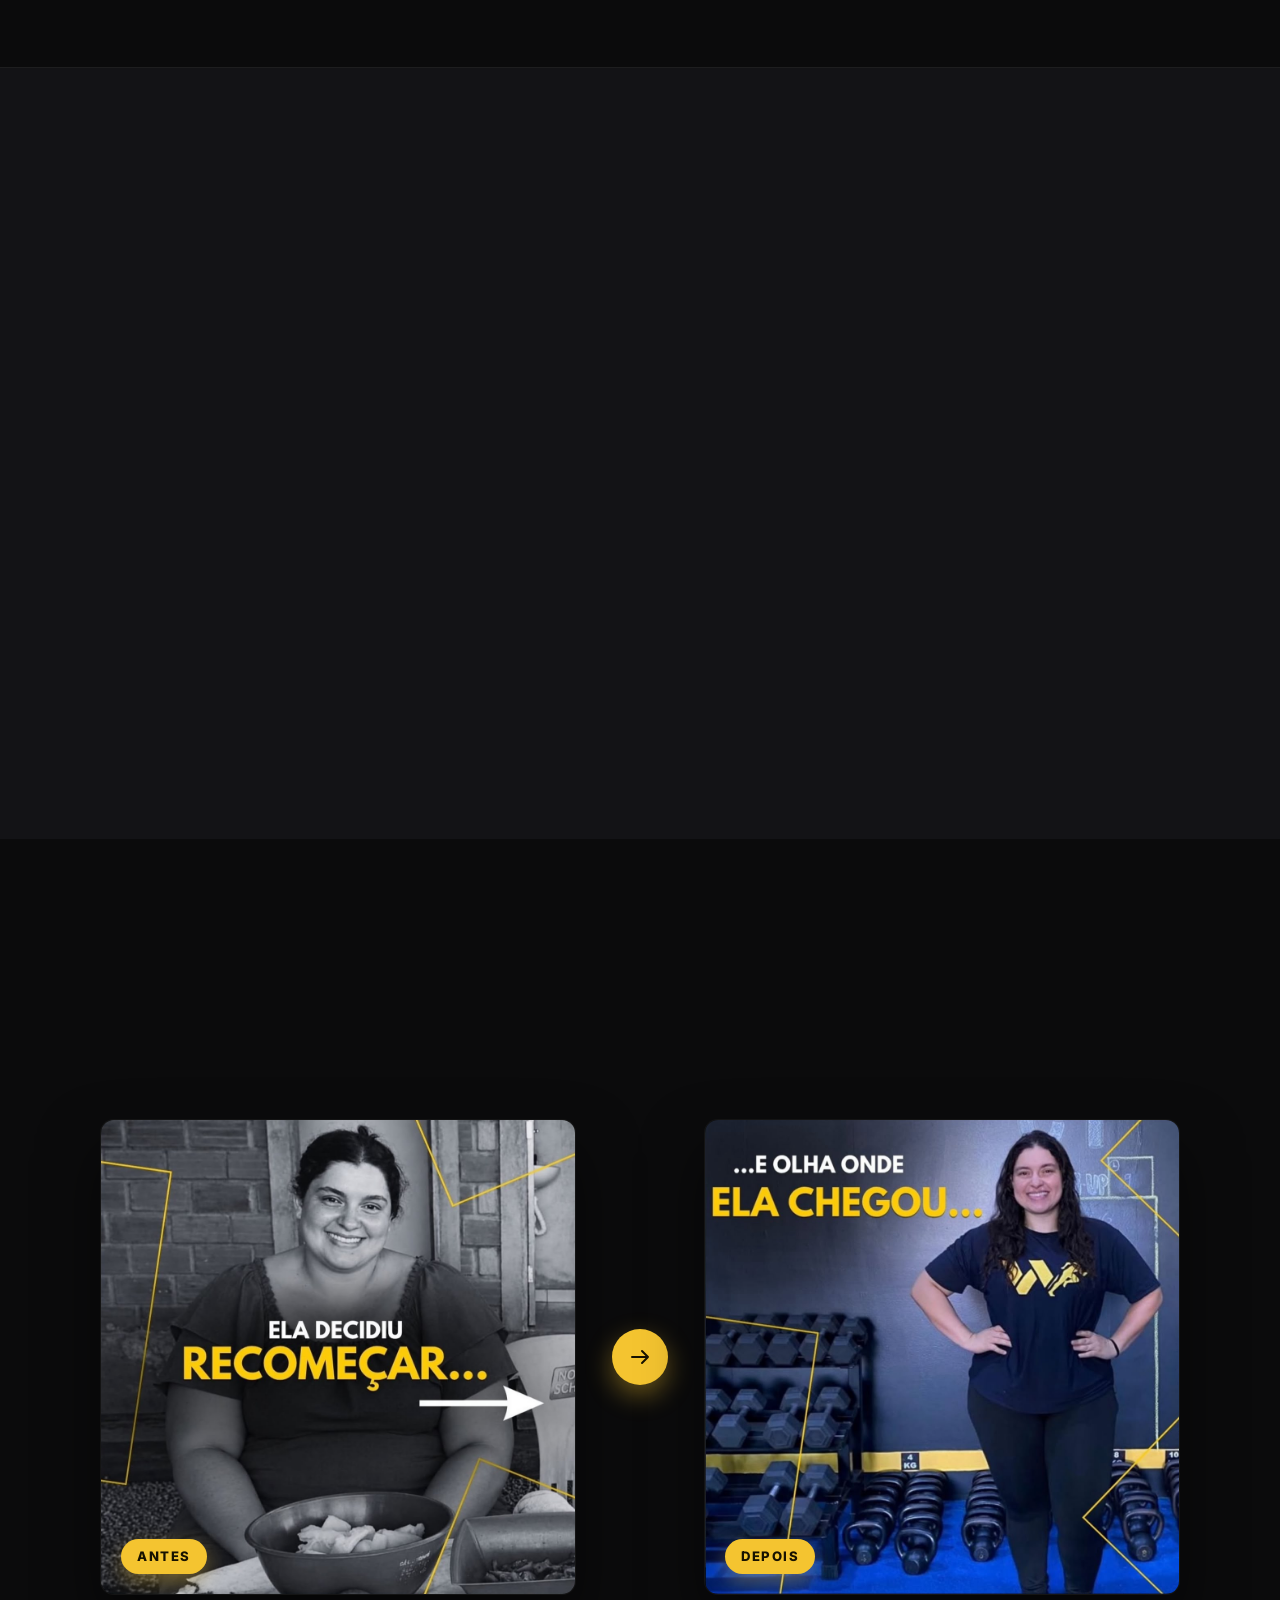
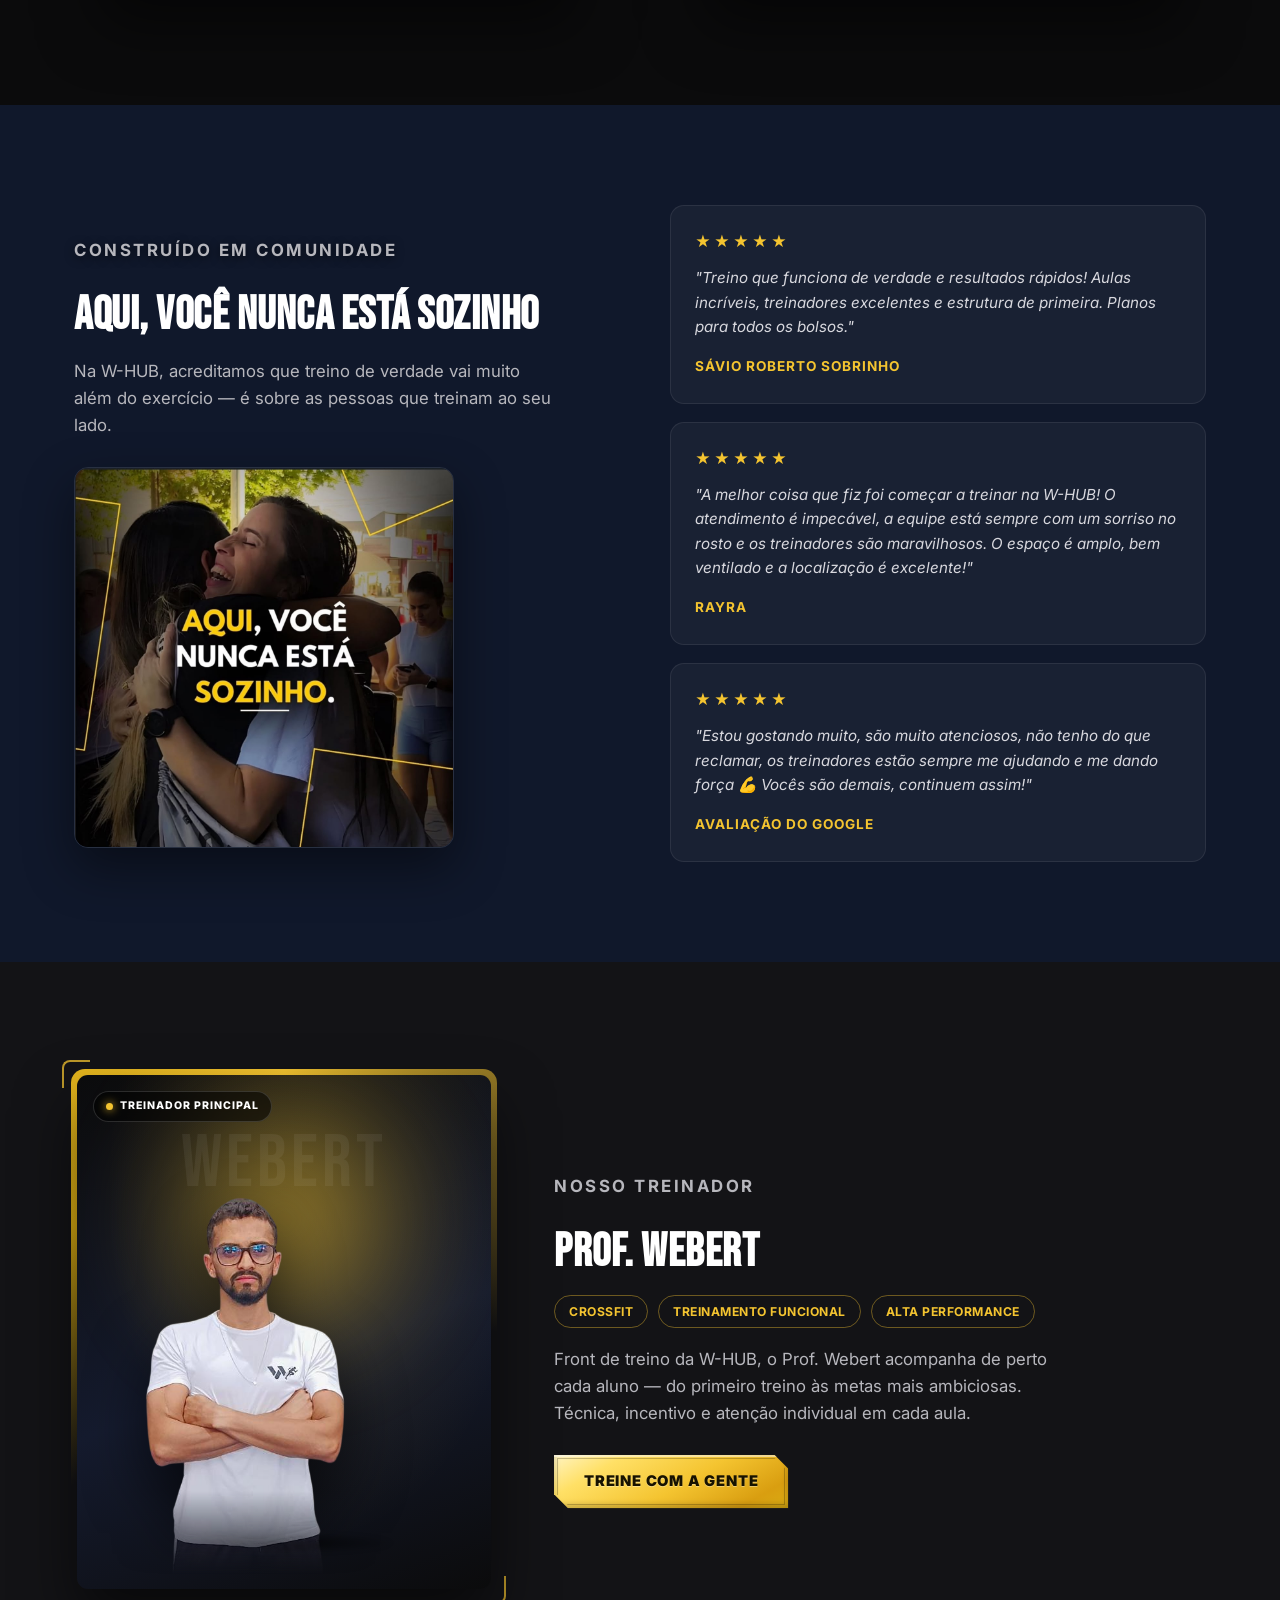
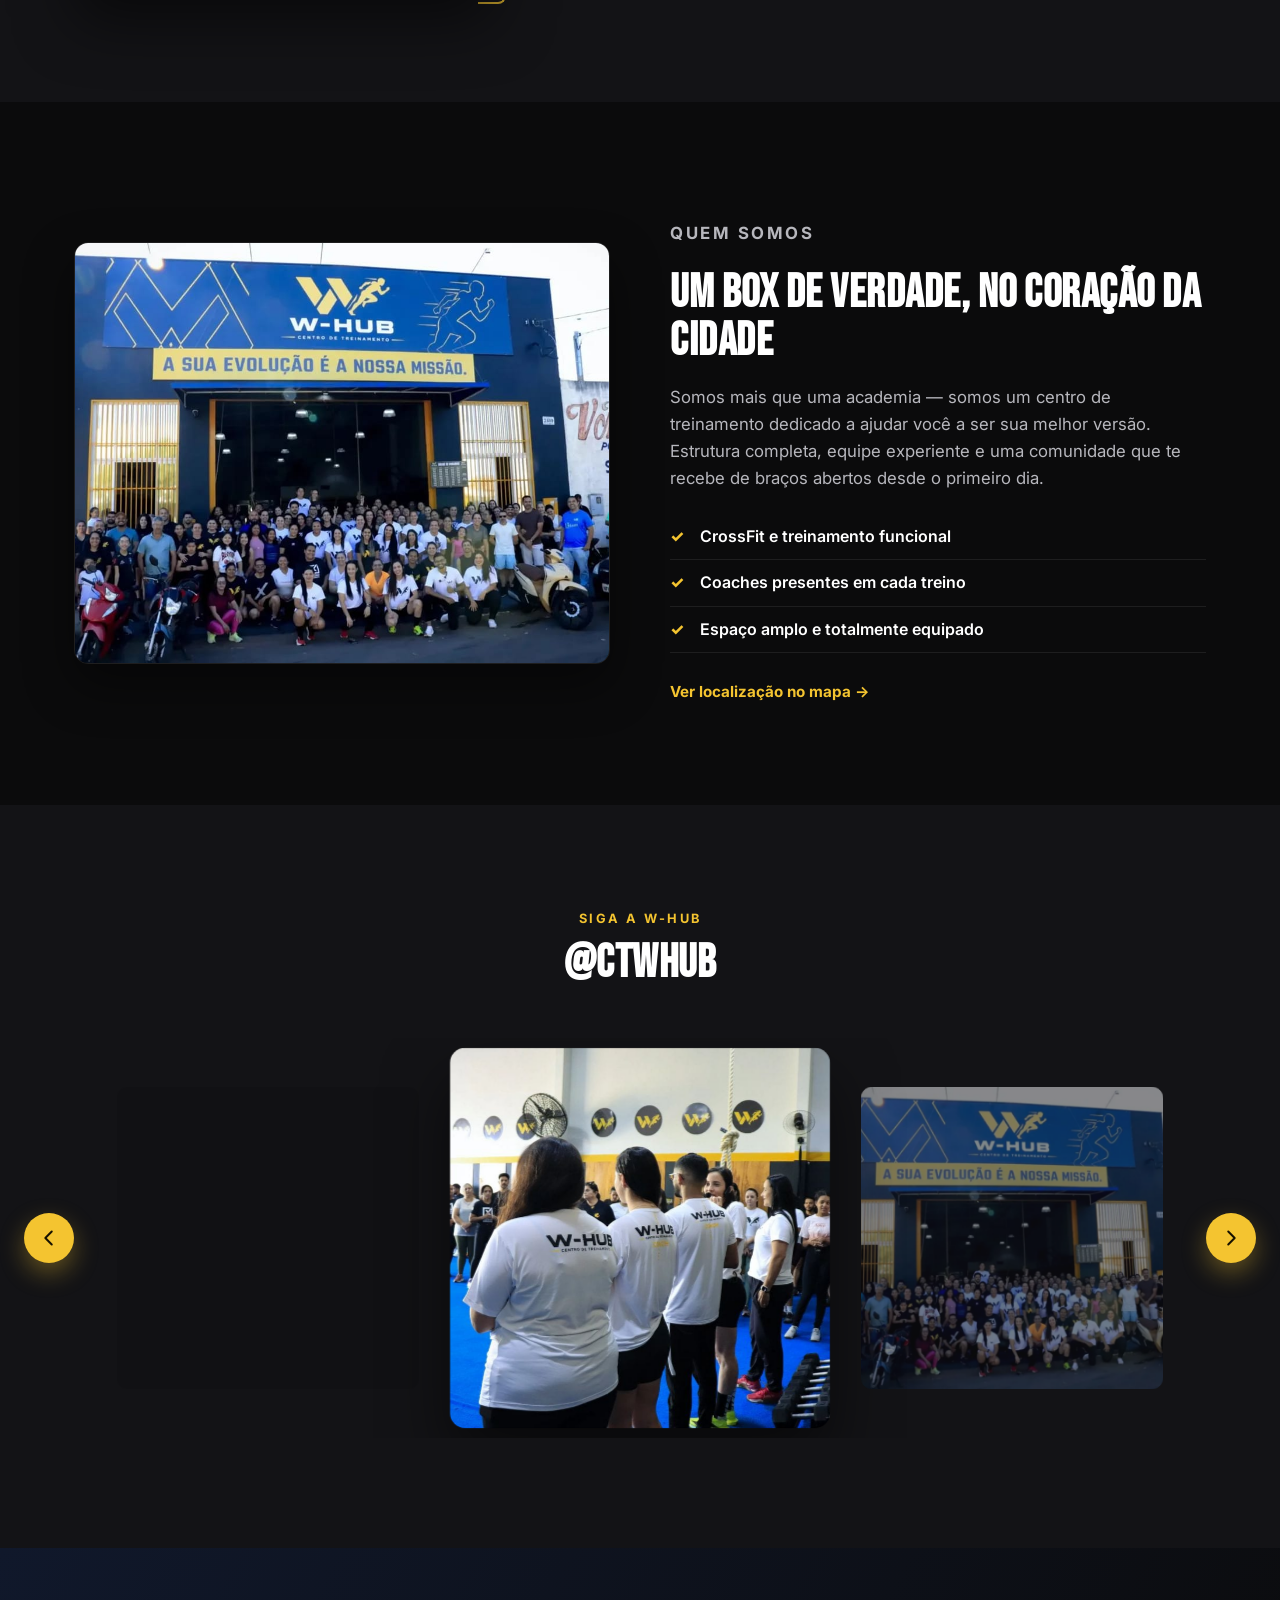
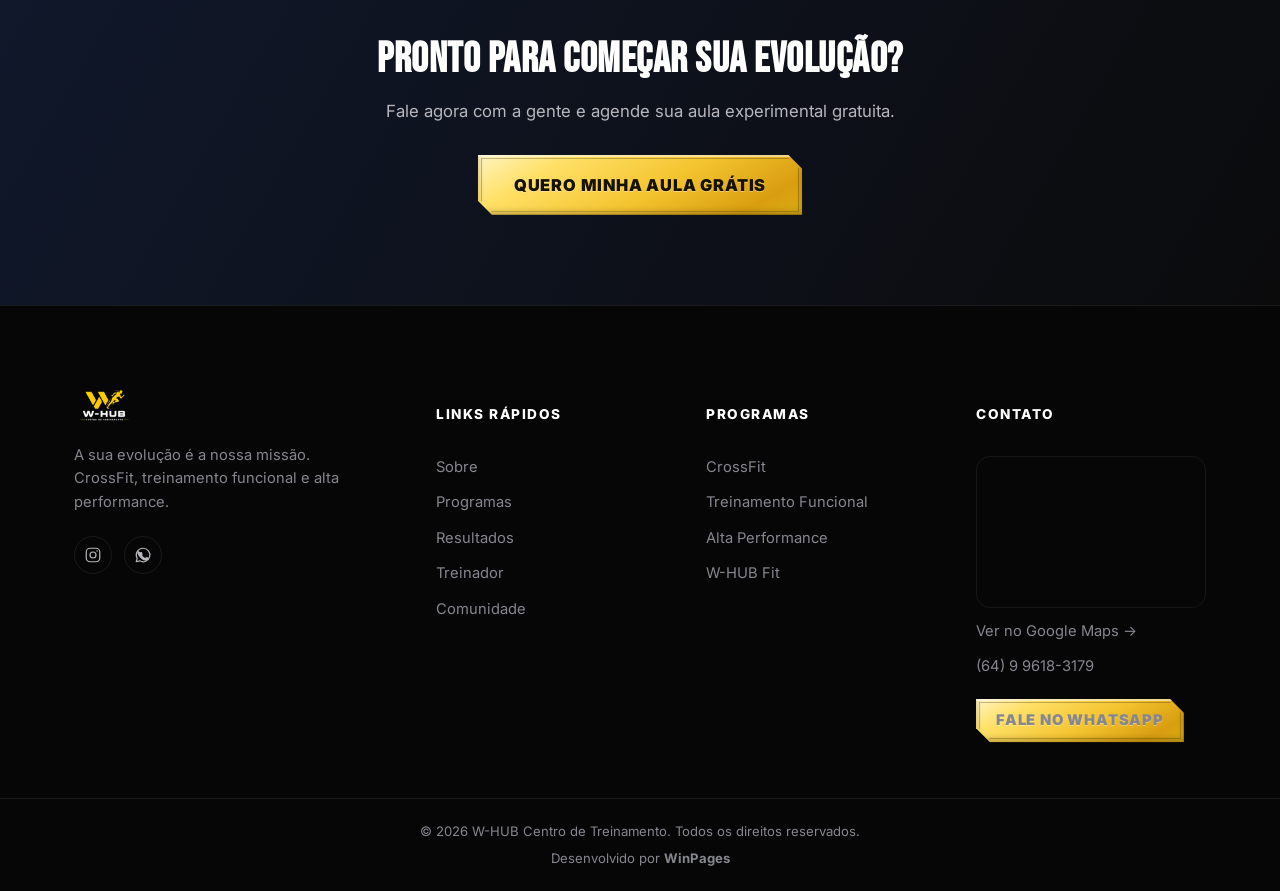
==== commit a725f217: "Adiciona credito Desenvolvido por WinPages no rodape" ====
--- a/index.html
+++ b/index.html
@@ -363,6 +363,7 @@
 
   <div class="footer__bottom">
     <p>&copy; 2026 W-HUB Centro de Treinamento. Todos os direitos reservados.</p>
+    <p class="footer__credit">Desenvolvido por <a href="https://www.winpages.com.br/" target="_blank" rel="noopener">WinPages</a></p>
   </div>
 </footer>
 
--- a/css/styles.css
+++ b/css/styles.css
@@ -904,8 +904,13 @@
   border-top: 1px solid var(--border);
   padding: 22px 0;
   text-align:center;
+  display: flex;
+  flex-direction: column;
+  gap: 6px;
 }
 .footer__bottom p{ color: var(--gray-dim); font-size: 0.82rem; }
+.footer__credit a{ color: var(--gray-dim); font-weight: 700; transition: color .2s ease; }
+.footer__credit a:hover{ color: var(--yellow); }
 
 /* ===== WhatsApp float button ===== */
 .whatsapp-float{
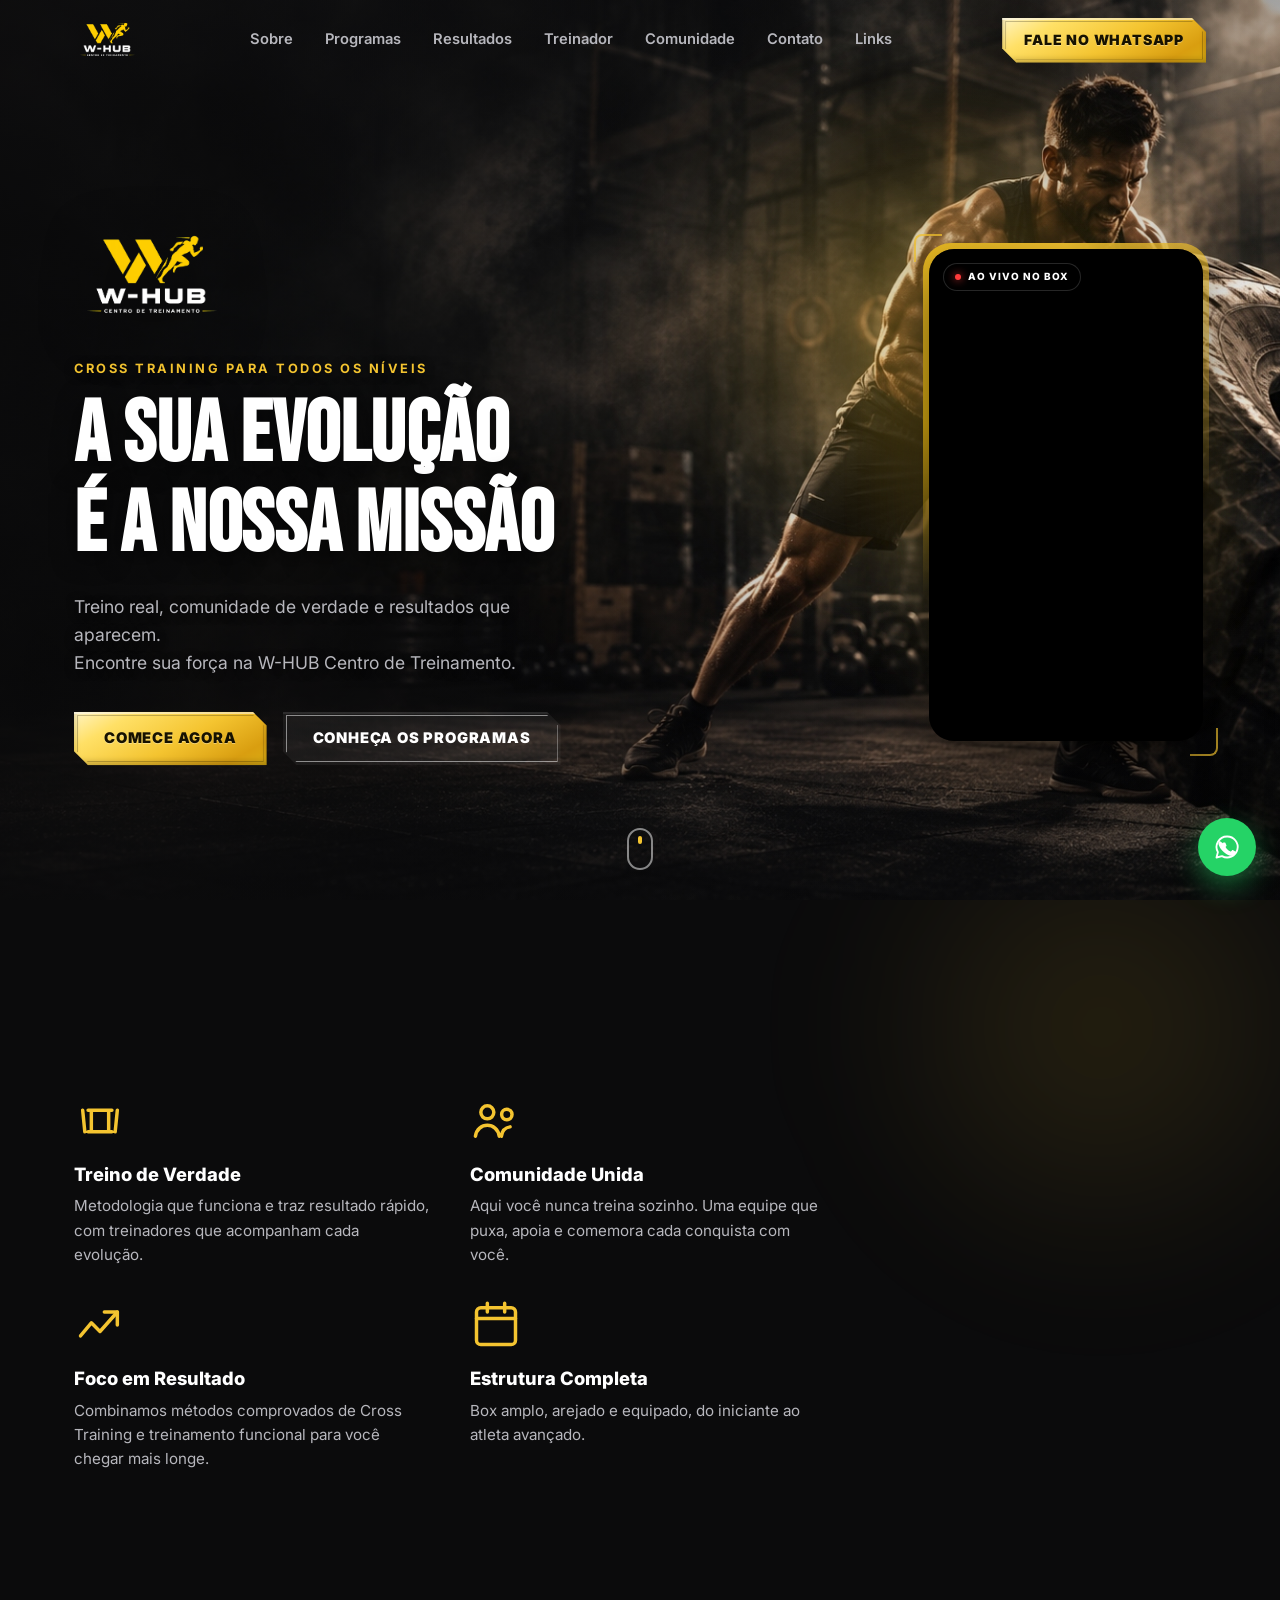
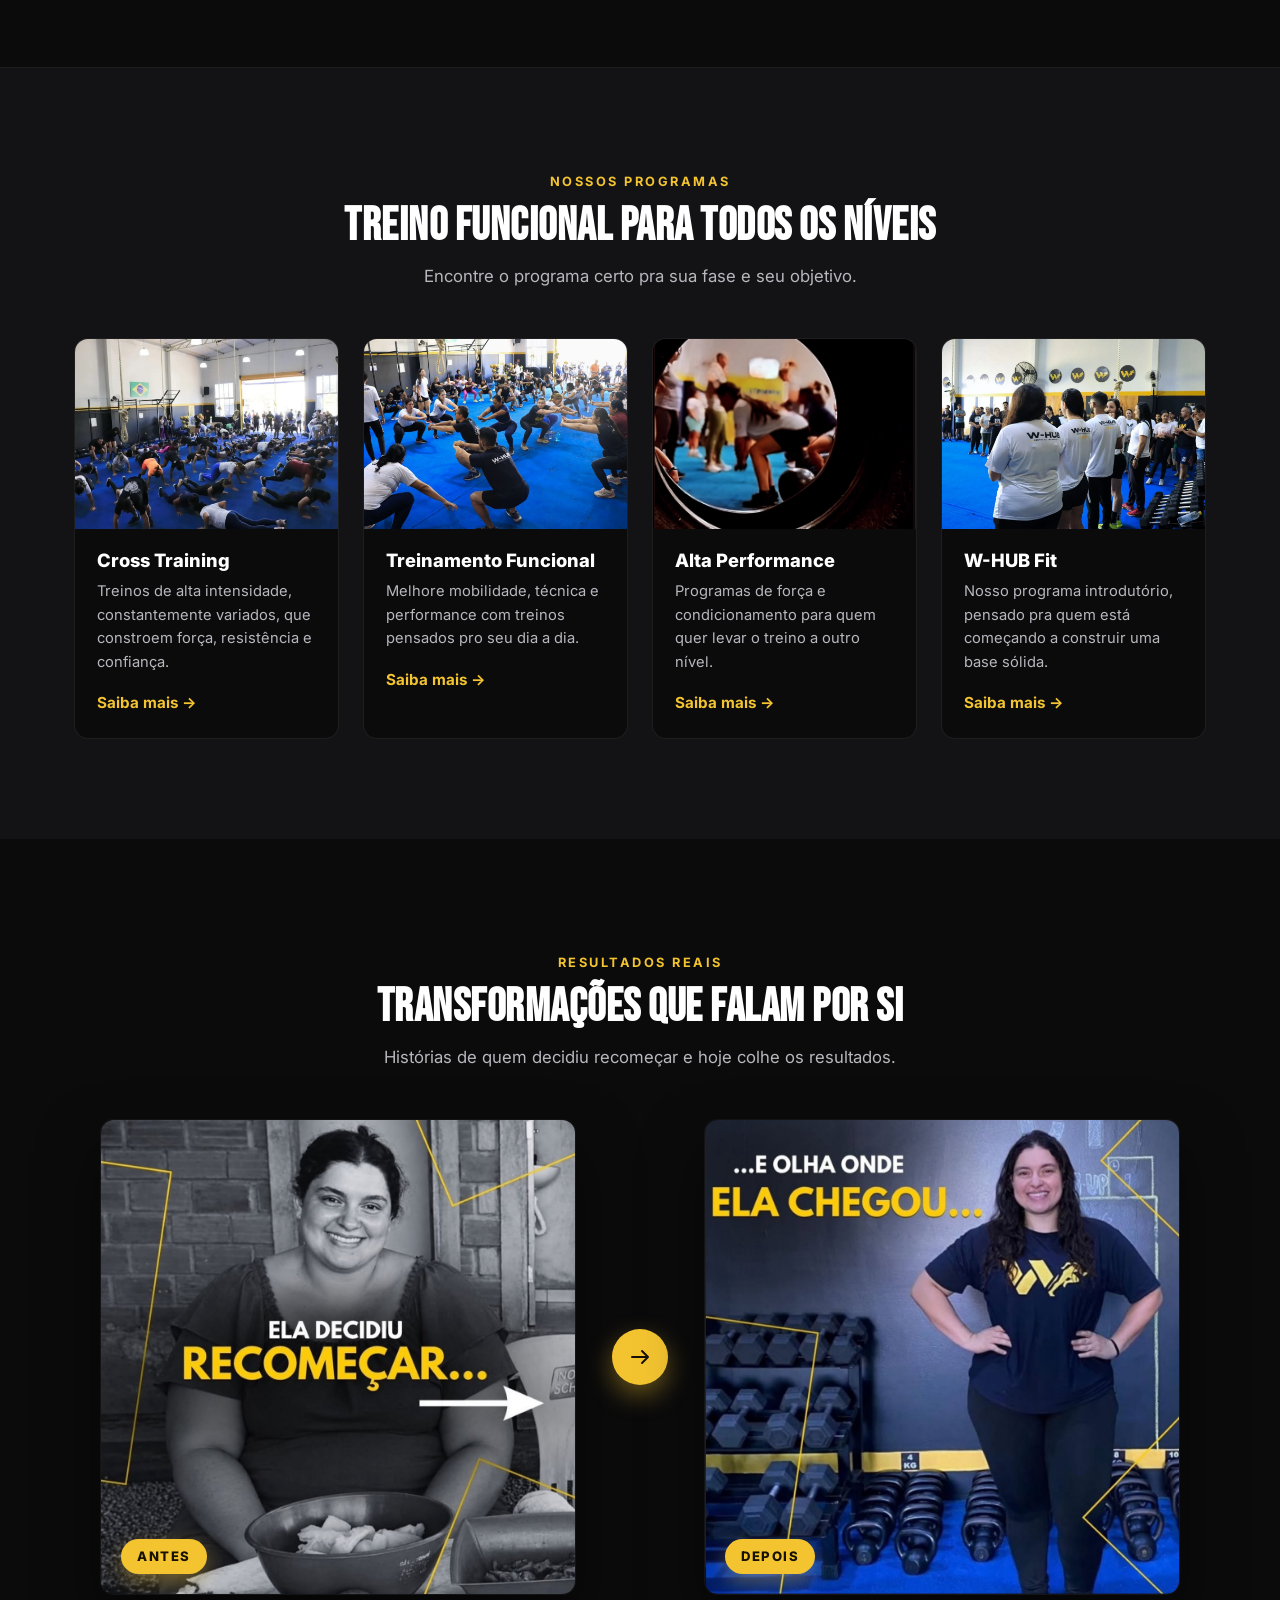
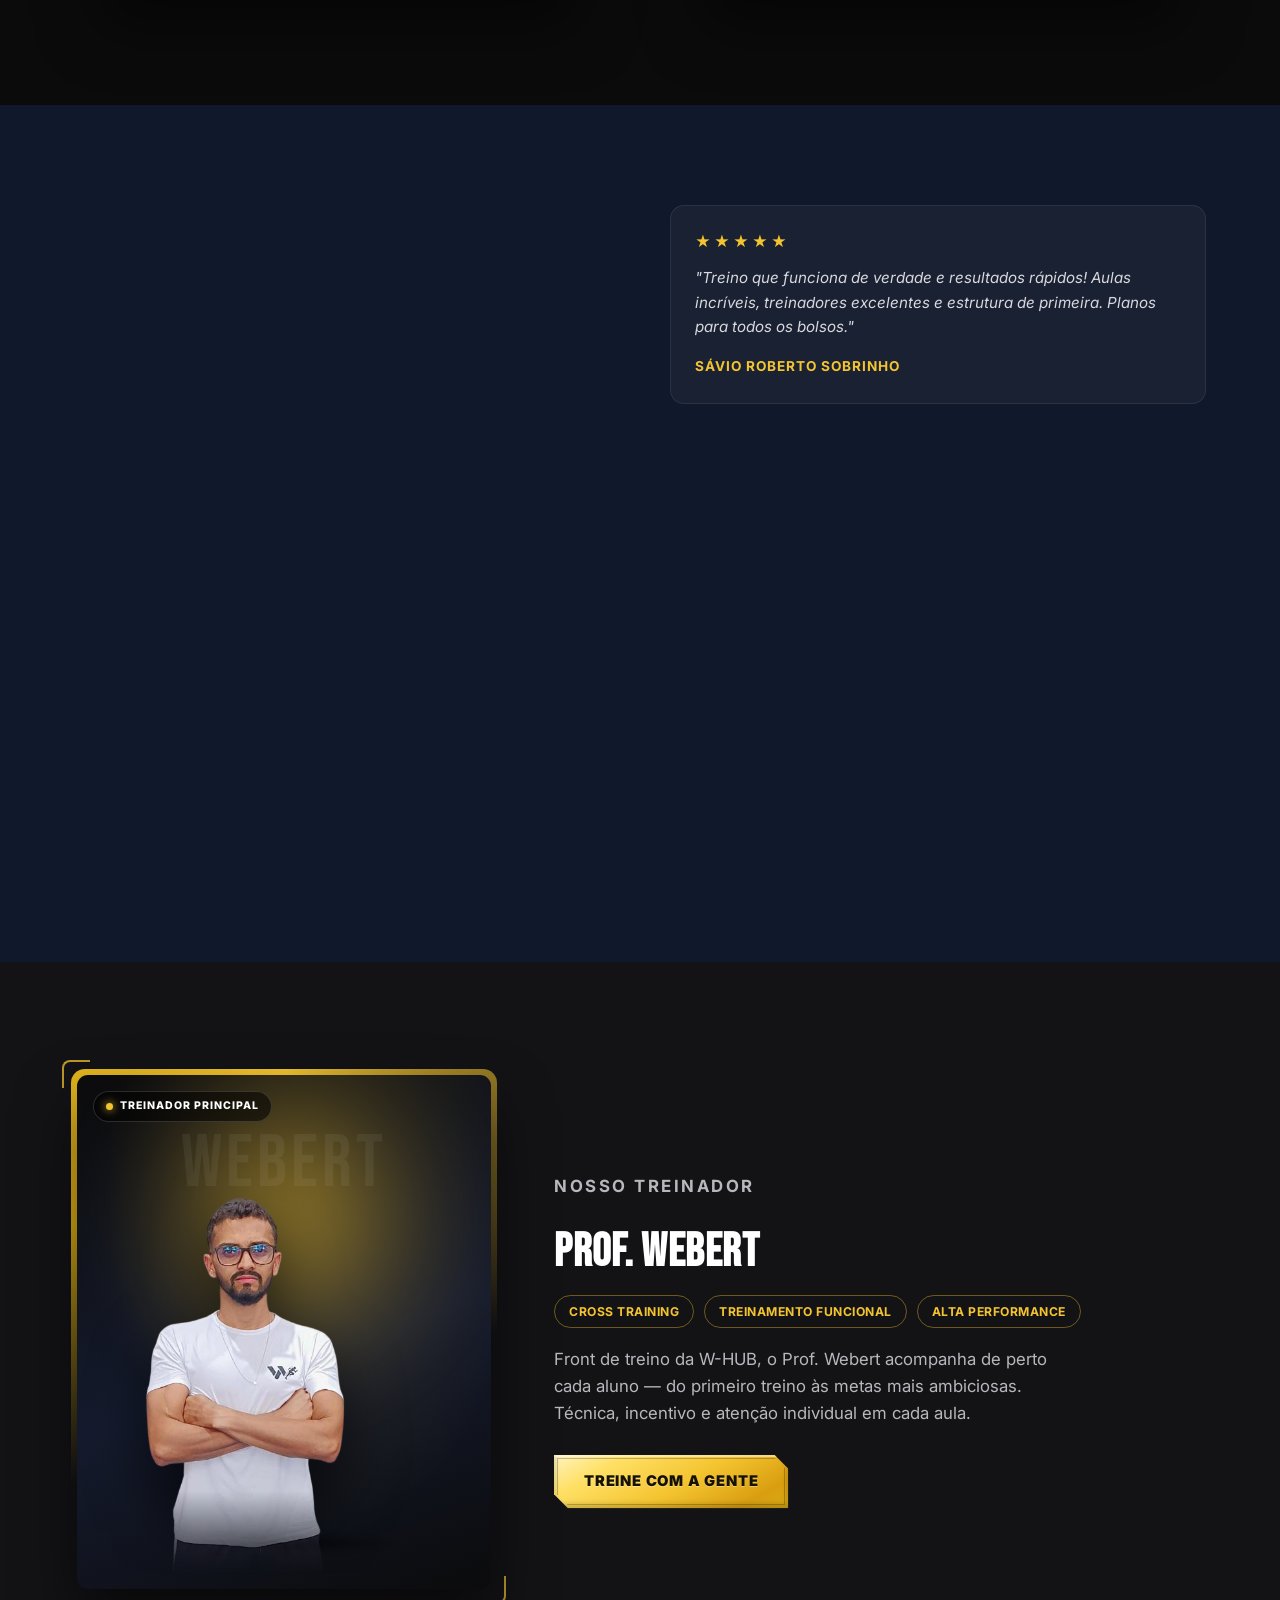
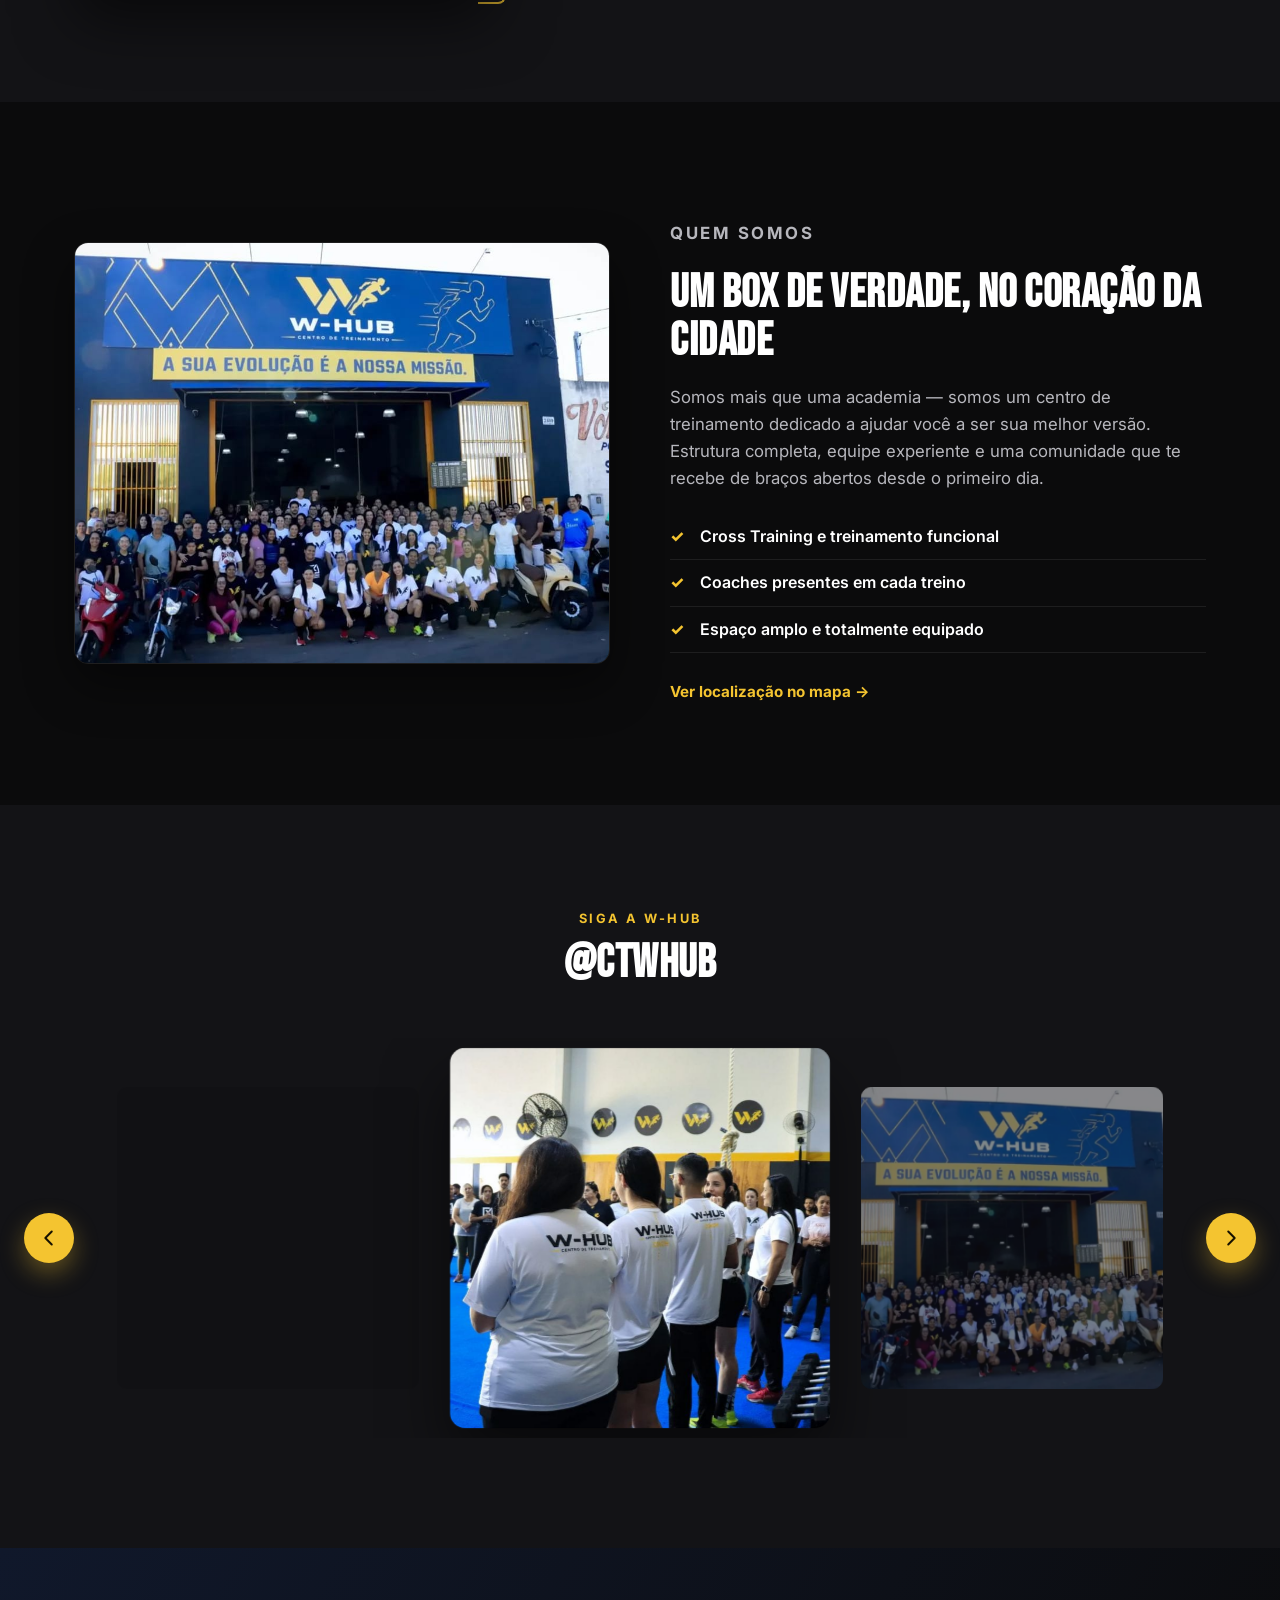
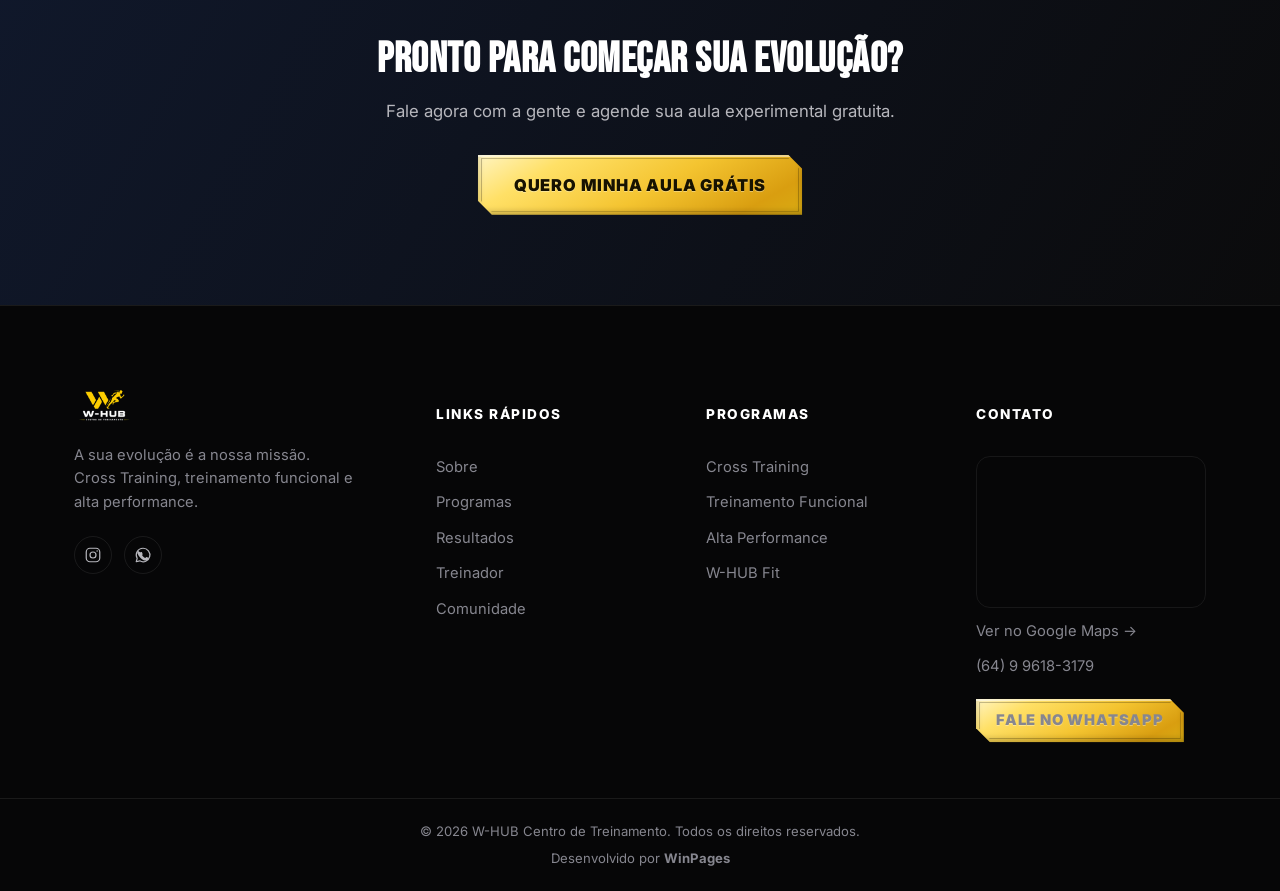
==== commit 86806dd7: "Renomeia CrossFit para Cross Training em todo o site; adiciona aba Links no menu" ====
--- a/index.html
+++ b/index.html
@@ -3,8 +3,8 @@
 <head>
 <meta charset="UTF-8">
 <meta name="viewport" content="width=device-width, initial-scale=1.0">
-<title>W-HUB Centro de Treinamento | CrossFit &amp; Alta Performance</title>
-<meta name="description" content="W-HUB Centro de Treinamento. CrossFit, treinamento funcional e alta performance. Sua evolução é a nossa missão.">
+<title>W-HUB Centro de Treinamento | Cross Training &amp; Alta Performance</title>
+<meta name="description" content="W-HUB Centro de Treinamento. Cross Training, treinamento funcional e alta performance. Sua evolução é a nossa missão.">
 <link rel="icon" href="assets/img/logo-transparente.png">
 <link rel="preconnect" href="https://fonts.googleapis.com">
 <link rel="preconnect" href="https://fonts.gstatic.com" crossorigin>
@@ -27,6 +27,7 @@
       <a href="#treinador" class="nav__link">Treinador</a>
       <a href="#comunidade" class="nav__link">Comunidade</a>
       <a href="#contato" class="nav__link">Contato</a>
+      <a href="links.html" class="nav__link">Links</a>
     </nav>
 
     <a href="https://wa.me/5564996183179?text=Ol%C3%A1%2C%20quero%20come%C3%A7ar%20a%20treinar%20na%20W-HUB!" target="_blank" rel="noopener" class="btn btn--primary header__cta">
@@ -50,7 +51,7 @@
   <div class="container hero__row">
     <div class="hero__content reveal">
       <img src="assets/img/logo-transparente.png" alt="W-HUB Centro de Treinamento" class="hero-logo" id="heroLogo">
-      <p class="eyebrow eyebrow--light">CrossFit para todos os níveis</p>
+      <p class="eyebrow eyebrow--light">Cross Training para todos os níveis</p>
       <h1 class="hero__title">A SUA EVOLUÇÃO<br>É A NOSSA MISSÃO</h1>
       <p class="hero__subtitle">Treino real, comunidade de verdade e resultados que aparecem.<br>Encontre sua força na W-HUB Centro de Treinamento.</p>
       <div class="hero__actions">
@@ -101,7 +102,7 @@
           <svg viewBox="0 0 24 24" fill="none"><path d="M3 17l5-6 4 4 8-9" stroke="currentColor" stroke-width="1.6" stroke-linecap="round" stroke-linejoin="round"/><path d="M14 6h6v6" stroke="currentColor" stroke-width="1.6" stroke-linecap="round" stroke-linejoin="round"/></svg>
         </div>
         <h3>Foco em Resultado</h3>
-        <p>Combinamos métodos comprovados de CrossFit e treinamento funcional para você chegar mais longe.</p>
+        <p>Combinamos métodos comprovados de Cross Training e treinamento funcional para você chegar mais longe.</p>
       </div>
       <div class="pillar reveal">
         <div class="pillar__icon">
@@ -127,11 +128,11 @@
 
     <div class="programs__grid">
       <article class="program-card reveal">
-        <div class="program-card__img"><img src="assets/img/alunos-1.jpg" alt="Aula de CrossFit na W-HUB"></div>
+        <div class="program-card__img"><img src="assets/img/alunos-1.jpg" alt="Aula de Cross Training na W-HUB"></div>
         <div class="program-card__body">
-          <h3>CrossFit</h3>
+          <h3>Cross Training</h3>
           <p>Treinos de alta intensidade, constantemente variados, que constroem força, resistência e confiança.</p>
-          <a href="https://wa.me/5564996183179?text=Quero%20saber%20mais%20sobre%20o%20CrossFit" target="_blank" rel="noopener" class="link-arrow">Saiba mais →</a>
+          <a href="https://wa.me/5564996183179?text=Quero%20saber%20mais%20sobre%20o%20Cross%20Training" target="_blank" rel="noopener" class="link-arrow">Saiba mais →</a>
         </div>
       </article>
 
@@ -240,7 +241,7 @@
       <p class="eyebrow">Nosso Treinador</p>
       <h2>Prof. Webert</h2>
       <div class="coach__tags">
-        <span>CrossFit</span>
+        <span>Cross Training</span>
         <span>Treinamento Funcional</span>
         <span>Alta Performance</span>
       </div>
@@ -261,7 +262,7 @@
       <h2>Um box de verdade, no coração da cidade</h2>
       <p>Somos mais que uma academia — somos um centro de treinamento dedicado a ajudar você a ser sua melhor versão. Estrutura completa, equipe experiente e uma comunidade que te recebe de braços abertos desde o primeiro dia.</p>
       <ul class="about__list">
-        <li>CrossFit e treinamento funcional</li>
+        <li>Cross Training e treinamento funcional</li>
         <li>Coaches presentes em cada treino</li>
         <li>Espaço amplo e totalmente equipado</li>
       </ul>
@@ -318,7 +319,7 @@
   <div class="container footer__grid">
     <div class="footer__brand">
       <img src="assets/img/logo-transparente.png" alt="W-HUB Centro de Treinamento" class="footer__logo">
-      <p>A sua evolução é a nossa missão. CrossFit, treinamento funcional e alta performance.</p>
+      <p>A sua evolução é a nossa missão. Cross Training, treinamento funcional e alta performance.</p>
       <div class="footer__social">
         <a href="https://instagram.com/ctwhub" aria-label="Instagram" target="_blank" rel="noopener">
           <svg viewBox="0 0 24 24" fill="none"><rect x="3" y="3" width="18" height="18" rx="5" stroke="currentColor" stroke-width="1.6"/><circle cx="12" cy="12" r="4" stroke="currentColor" stroke-width="1.6"/><circle cx="17.5" cy="6.5" r="1" fill="currentColor"/></svg>
@@ -340,7 +341,7 @@
 
     <div class="footer__col">
       <h4>Programas</h4>
-      <a href="#programas">CrossFit</a>
+      <a href="#programas">Cross Training</a>
       <a href="#programas">Treinamento Funcional</a>
       <a href="#programas">Alta Performance</a>
       <a href="#programas">W-HUB Fit</a>
